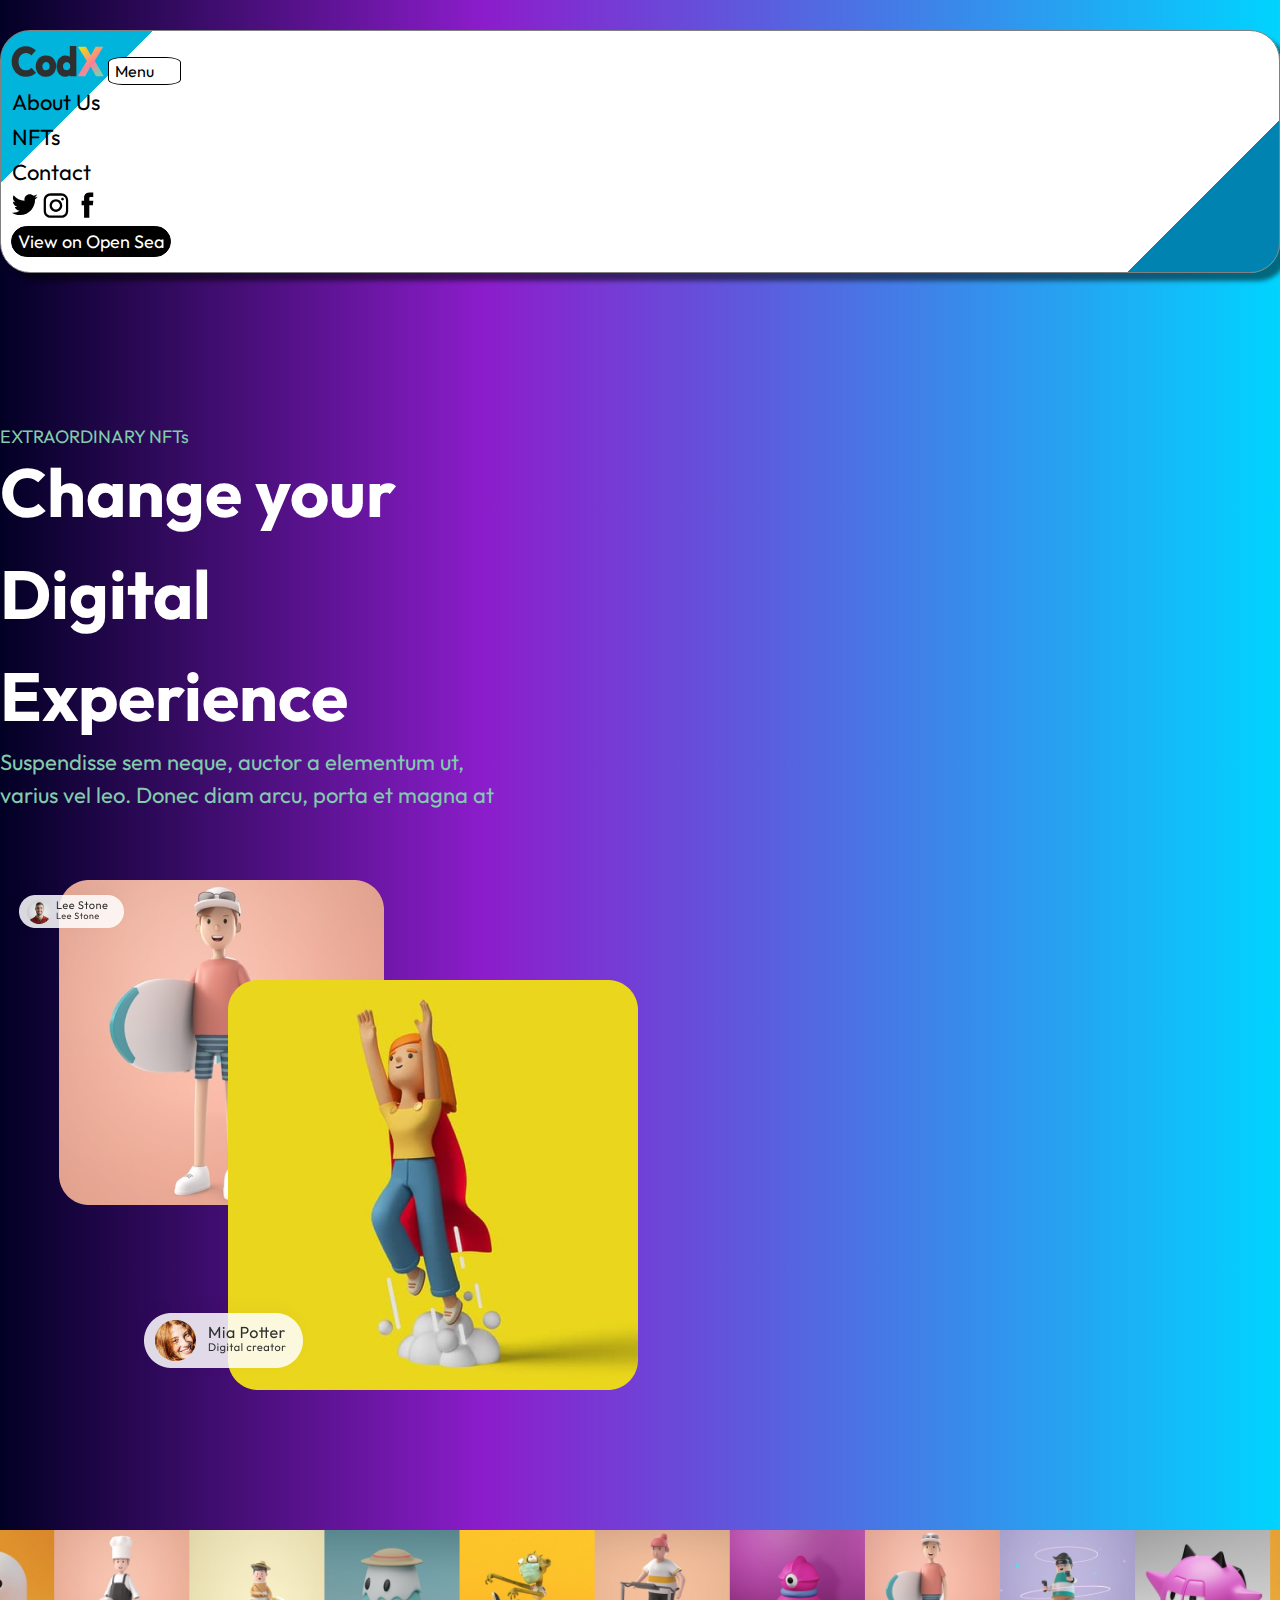
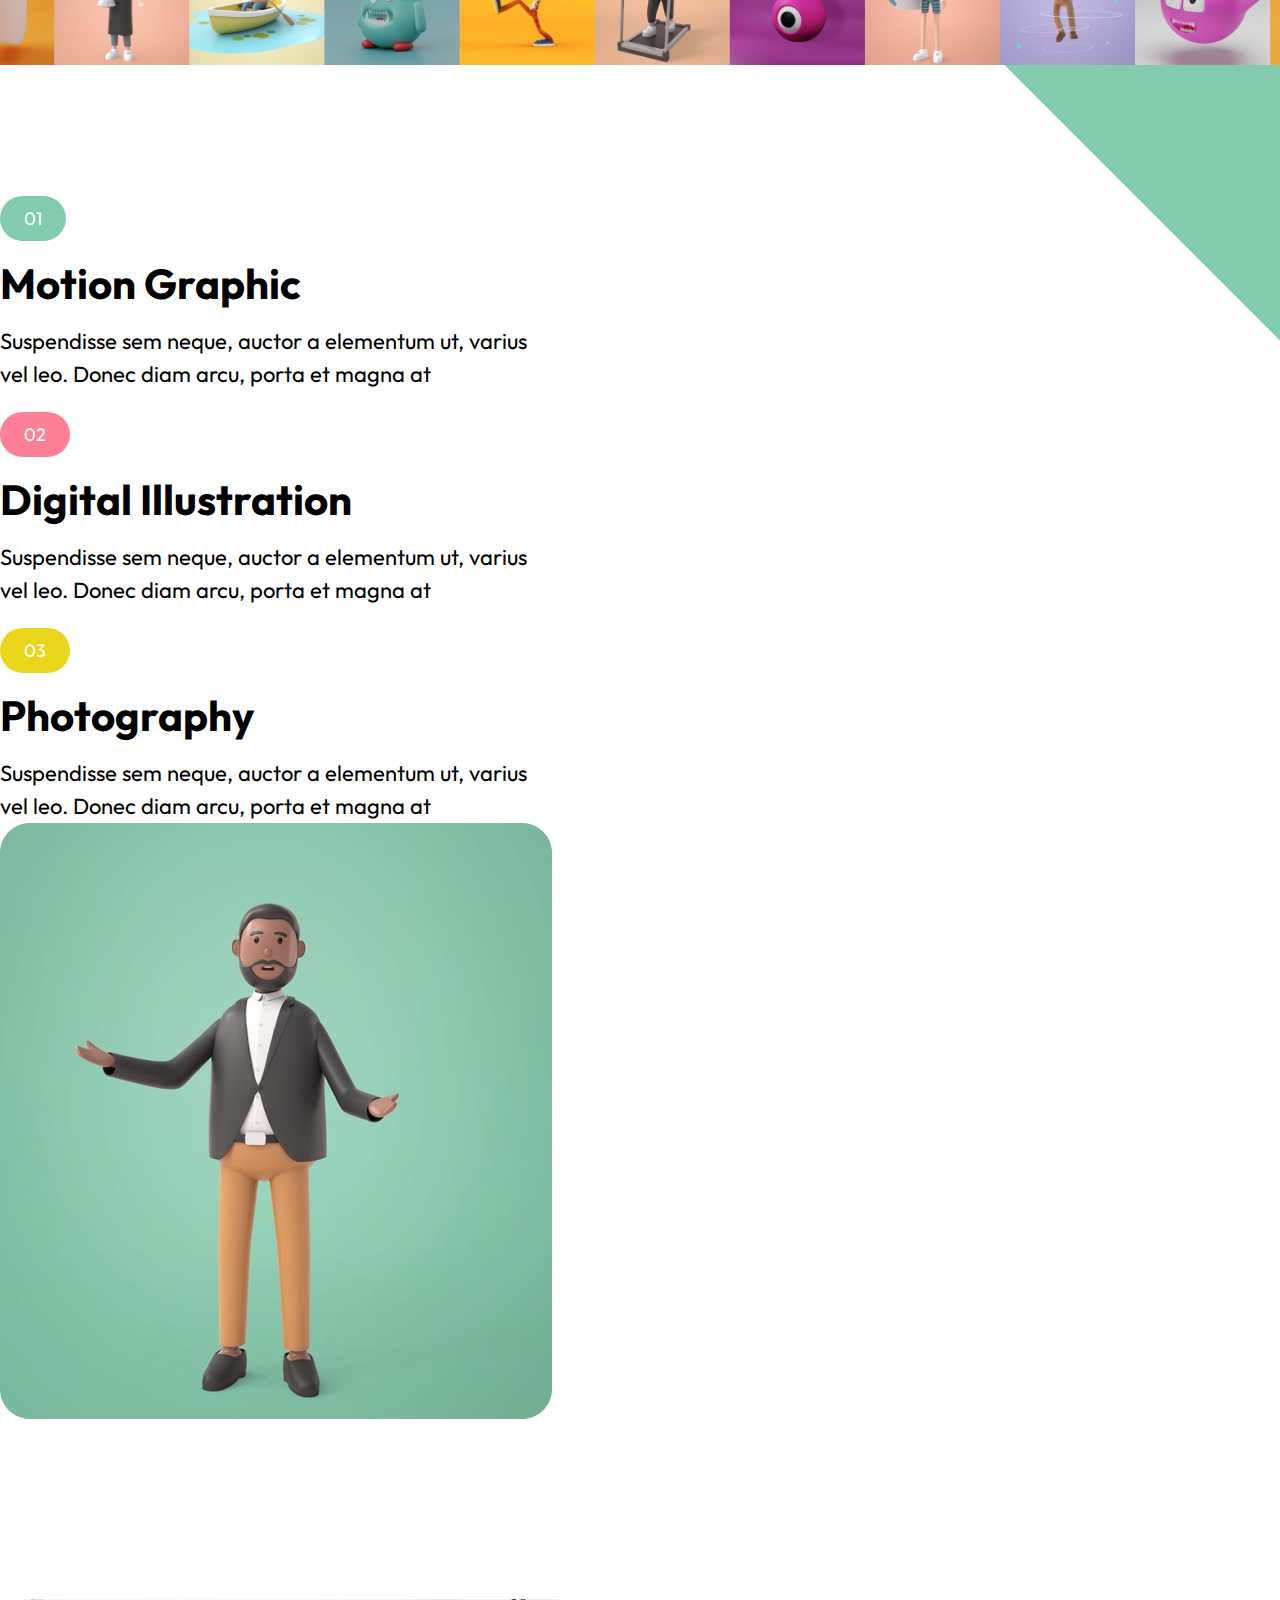
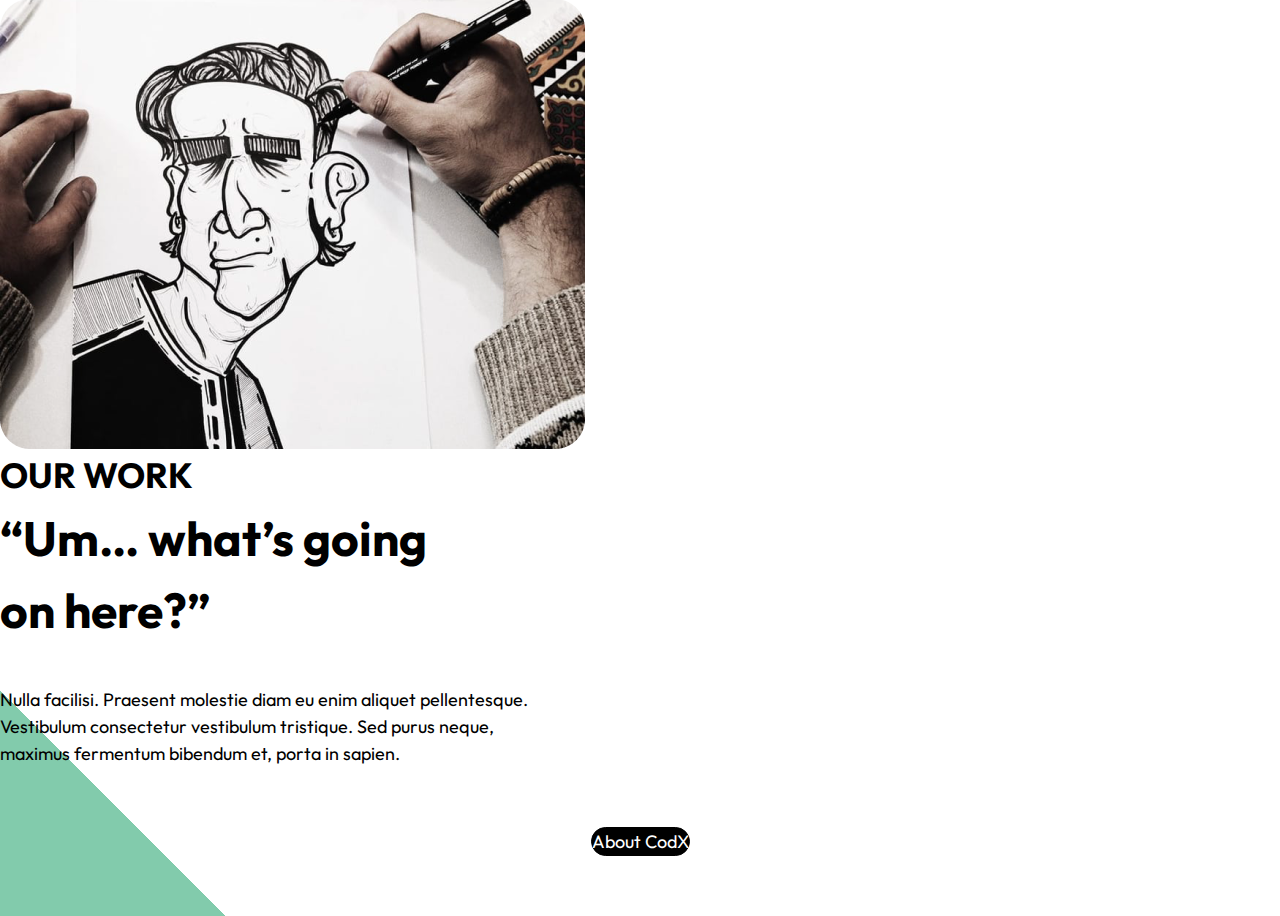
==== index.html @ 6be8135a "Build section .advantages (Desktop/Adaptive)" ====
<!DOCTYPE html>
<html lang="en">
<head>
    <meta name="viewport" content="width=device-width, initial-scale=1">
    <meta charset="UTF-8">
    <title>Title</title>
    <link rel="stylesheet" href="css/stylesheet.css" type="text/css">
    <link href="https://cdn.jsdelivr.net/npm/bootstrap@5.0.2/dist/css/bootstrap.min.css" rel="stylesheet" integrity="sha384-EVSTQN3/azprG1Anm3QDgpJLIm9Nao0Yz1ztcQTwFspd3yD65VohhpuuCOmLASjC" crossorigin="anonymous">
</head>
<body>

    <header class="header">

        <div class="container">

            <div class="row">

                <nav class="navbar navbar-expand-lg">
                    <div class="container-fluid">

                        <a class="navbar-brand" href="#">
                            <svg xmlns="http://www.w3.org/2000/svg" width="94" height="31" viewBox="0 0 94 31" fill="none">
                            <path d="M14.8152 30.8377C12.9177 30.8377 11.0202 30.5131 9.19566 29.7016C7.51709 28.9712 5.98448 27.8351 4.67081 26.4555C3.43013 25.0759 2.40839 23.3717 1.67858 21.5864C0.948765 19.6387 0.583859 17.6099 0.65684 15.5812C0.65684 13.5524 1.02175 11.4424 1.67858 9.57592C2.40839 7.70942 3.35715 6.08639 4.67081 4.70681C7.37112 1.86649 11.0202 0.324607 14.7422 0.324607C16.6398 0.324607 18.6103 0.649215 20.4348 1.46073C22.0404 2.1911 23.573 3.16492 24.8137 4.5445L20.3618 9.49476C19.705 8.68325 18.9022 8.11518 18.0264 7.70942C17.0047 7.22251 15.9099 6.97906 14.7422 7.06021C13.7205 7.06021 12.6988 7.22251 11.823 7.62827C10.9472 8.03403 10.2174 8.60209 9.56056 9.41361C8.90373 10.2251 8.39286 11.1178 8.02796 12.0916C7.66305 13.2277 7.51709 14.445 7.51709 15.6623C7.51709 16.8796 7.66305 18.0969 8.02796 19.233C8.39286 20.2068 8.90373 21.1806 9.56056 21.9921C10.2174 22.7225 11.0202 23.3717 11.823 23.7775C12.7717 24.1832 13.7935 24.3455 14.7422 24.3455C15.837 24.3455 17.0047 24.1832 18.0264 23.6963C18.9022 23.2906 19.778 22.6414 20.4348 21.8298L24.9596 26.7801C23.646 28.0785 22.1863 29.1335 20.5807 29.8639C18.6832 30.5131 16.7857 30.8377 14.8152 30.8377ZM34.9581 30.8377C33.1335 30.8377 31.309 30.4319 29.7034 29.4581C28.2438 28.5654 26.9301 27.267 26.0544 25.644C25.1786 23.9398 24.6677 22.0733 24.7407 20.1257C24.7407 18.2592 25.1786 16.3115 26.0544 14.6885C26.9301 13.0654 28.1708 11.767 29.7034 10.8743C31.309 9.90052 33.1335 9.41361 34.9581 9.41361C36.7826 9.41361 38.6071 9.90052 40.2127 10.8743C41.7453 11.767 42.986 13.0654 43.8618 14.6885C44.7376 16.3115 45.2484 18.178 45.1755 20.0445C45.1755 21.9921 44.7376 23.8586 43.8618 25.5628C42.986 27.1859 41.7453 28.4843 40.2127 29.377C38.5342 30.3508 36.7826 30.8377 34.9581 30.8377ZM34.9581 24.3455C35.6149 24.3455 36.2717 24.1832 36.8556 23.8586C37.3665 23.534 37.8773 22.966 38.1693 22.3979C38.4612 21.7487 38.6071 20.9372 38.6071 20.2068C38.6071 19.4764 38.4612 18.6649 38.0963 18.0157C37.8043 17.3665 37.3665 16.8796 36.8556 16.555C36.2717 16.2304 35.6149 15.9869 34.9581 16.0681C34.3012 16.0681 33.6444 16.2304 33.0606 16.6361C32.5497 16.9607 32.1118 17.5288 31.8199 18.178C31.528 18.8272 31.382 19.5576 31.382 20.3691C31.382 21.0995 31.528 21.8298 31.8199 22.5602C32.1118 23.2094 32.5497 23.6963 33.0606 24.0209C33.5714 24.1832 34.2283 24.3455 34.9581 24.3455ZM54.5171 30.7565C51.2329 30.8377 48.1677 28.8901 46.6351 25.644C45.8323 23.9398 45.4674 22.0733 45.5404 20.2068C45.5404 18.3403 45.9053 16.3927 46.6351 14.6885C47.3649 13.1466 48.4596 11.8482 49.7733 10.9555C51.2329 9.98168 52.8385 9.57592 54.5171 9.57592C55.6118 9.57592 56.7065 9.81937 57.7283 10.3063C58.677 10.712 59.5528 11.3613 60.2096 12.2539C60.8665 13.0654 61.3043 14.0393 61.3773 15.0942V24.9948C61.2314 26.0497 60.7935 27.1047 60.2096 27.9162C59.4798 28.8089 58.604 29.5393 57.6553 30.1073C56.6335 30.5131 55.5388 30.7565 54.5171 30.7565ZM55.6118 24.3455C56.2686 24.3455 56.9255 24.1832 57.5093 23.8586C58.0202 23.534 58.4581 22.966 58.75 22.3979C59.1149 21.7487 59.2609 20.9372 59.2609 20.2068C59.2609 19.4764 59.1149 18.7461 58.823 18.0969C58.531 17.5288 58.0932 16.9607 57.5823 16.6361C56.9984 16.2304 56.3416 16.0681 55.6848 16.0681C55.0279 16.0681 54.3711 16.2304 53.7873 16.6361C53.2764 17.0419 52.8385 17.5288 52.4736 18.0969C52.1817 18.7461 52.0357 19.4764 52.0357 20.2068C52.0357 20.9372 52.1817 21.6675 52.4736 22.3979C52.7655 22.966 53.2034 23.534 53.7873 23.8586C54.2981 24.1021 54.955 24.3455 55.6118 24.3455ZM65.3913 30.3508H58.9689V24.9136L59.8447 19.8822L58.823 14.9319V0H65.3183L65.3913 30.3508Z" fill="#2F2F2F"/>
                            <path d="M84.9503 30.1885L77.7252 17.0419H77.0683L66.9969 0.649216H74.9519L82.0311 13.0654H82.6879L92.8323 30.1885H84.9503ZM66.559 30.1885L76.1925 14.445L81.4472 17.2042L74.1491 30.1885H66.559ZM82.8339 16.3927L77.5792 13.5524L84.6584 0.649216H92.3214L82.8339 16.3927Z" fill="url(#paint0_linear_1_453)"/>
                            <defs>
                                <linearGradient id="paint0_linear_1_453" x1="70.6398" y1="2.63565" x2="90.3658" y2="25.8089" gradientUnits="userSpaceOnUse">
                                    <stop stop-color="#EAD71B"/>
                                    <stop offset="0.57" stop-color="#FF7F96"/>
                                    <stop offset="1" stop-color="#82CBAC"/>
                                </linearGradient>
                            </defs>
                        </svg>
                        </a>

                        <button class="navbar-toggler" type="button" data-bs-toggle="collapse" data-bs-target="#navbarSupportedContent" aria-controls="navbarSupportedContent" aria-expanded="false" aria-label="Toggle navigation">
                            <span class="navbar-toggler-icon">Menu</span>
                        </button>
                        <div class="collapse navbar-collapse" id="navbarSupportedContent">
                            <ul class="navbar-nav me-auto mb-2 mb-lg-0 d-flex">
                                <li class="nav-item">
                                    <a class="nav-link active" aria-current="page" href="#">About Us</a>
                                </li>
                                <li class="nav-item">
                                    <a class="nav-link" href="#">NFTs</a>
                                </li>

                                <li class="nav-item">
                                    <a class="nav-link" href="#">Contact</a>
                                </li>
                            </ul>

                            <nav class="header__networks nav">
                                <a class="nav-link" aria-current="page" href="#"><svg xmlns="http://www.w3.org/2000/svg" width="28" height="28" viewBox="0 0 17 14" fill="none">
                                    <path d="M16.171 1.93696C15.5958 2.19245 14.9773 2.36485 14.3279 2.4422C14.9906 2.04532 15.4992 1.41651 15.7389 0.666802C15.1188 1.03469 14.4324 1.3018 13.7012 1.44582C13.116 0.822154 12.2819 0.432392 11.3591 0.432392C9.5869 0.432392 8.15012 1.8692 8.15012 3.64136C8.15012 3.89282 8.17847 4.13761 8.2332 4.37247C5.56624 4.23883 3.20157 2.9614 1.6189 1.0198C1.34277 1.49357 1.18449 2.04472 1.18449 2.63304C1.18449 3.74629 1.75098 4.72841 2.612 5.30404C2.08613 5.28715 1.59112 5.14297 1.15859 4.9025C1.1583 4.91583 1.1583 4.92933 1.1583 4.94314C1.1583 6.49762 2.26444 7.79457 3.73255 8.08959C3.46325 8.16277 3.17972 8.20214 2.88702 8.20214C2.68004 8.20214 2.47913 8.18214 2.28317 8.14449C2.6917 9.41928 3.87673 10.3471 5.28068 10.373C4.18245 11.2338 2.79895 11.7467 1.29533 11.7467C1.03644 11.7467 0.78111 11.7314 0.529968 11.7019C1.95033 12.6126 3.63689 13.1437 5.44902 13.1437C11.3516 13.1437 14.579 8.25393 14.579 4.01341C14.579 3.8745 14.5762 3.73575 14.57 3.59824C15.1968 3.14587 15.7411 2.58066 16.171 1.93696Z" fill="black"/>
                                </svg></a>
                                <a class="nav-link" href="#"><svg xmlns="http://www.w3.org/2000/svg" width="28" height="28" viewBox="0 0 18 18" fill="none">
                                    <path d="M8.95241 5.30159C6.73019 5.30159 4.88892 7.11111 4.88892 9.36508C4.88892 11.6191 6.69844 13.4286 8.95241 13.4286C11.2064 13.4286 13.0159 11.5873 13.0159 9.36508C13.0159 7.14286 11.1746 5.30159 8.95241 5.30159ZM8.95241 11.9683C7.52384 11.9683 6.34923 10.7937 6.34923 9.36508C6.34923 7.93651 7.52384 6.76191 8.95241 6.76191C10.381 6.76191 11.5556 7.93651 11.5556 9.36508C11.5556 10.7937 10.381 11.9683 8.95241 11.9683Z" fill="black"/>
                                    <path d="M13.1745 6.12699C13.683 6.12699 14.0952 5.7148 14.0952 5.20635C14.0952 4.6979 13.683 4.28572 13.1745 4.28572C12.6661 4.28572 12.2539 4.6979 12.2539 5.20635C12.2539 5.7148 12.6661 6.12699 13.1745 6.12699Z" fill="black"/>
                                    <path d="M15.5555 2.8254C14.7301 1.96826 13.5555 1.52381 12.2222 1.52381H5.68252C2.92062 1.52381 1.07935 3.36508 1.07935 6.12699V12.6349C1.07935 14 1.52379 15.1746 2.41268 16.0317C3.26982 16.8571 4.41268 17.2698 5.71427 17.2698H12.1905C13.5555 17.2698 14.6984 16.8254 15.5238 16.0317C16.3809 15.2064 16.8254 14.0317 16.8254 12.6667V6.12699C16.8254 4.79365 16.3809 3.6508 15.5555 2.8254ZM15.3651 12.6667C15.3651 13.6508 15.0793 14.4444 14.5079 14.9841C13.9365 15.5238 13.1428 15.8095 12.1905 15.8095H5.71427C4.76189 15.8095 3.96823 15.5238 3.39681 14.9841C2.82538 14.4127 2.53966 13.6191 2.53966 12.6349V6.12699C2.53966 5.1746 2.82538 4.38095 3.39681 3.80953C3.93649 3.26984 4.76189 2.98413 5.71427 2.98413H12.2539C13.2063 2.98413 14 3.26984 14.5714 3.84127C15.1111 4.4127 15.4285 5.20635 15.4285 6.12699V12.6667H15.3651Z" fill="black"/>
                                </svg></a>
                                <a class="nav-link" href="#"><svg xmlns="http://www.w3.org/2000/svg" width="28" height="28" viewBox="0 0 8 17" fill="none">
                                    <path d="M7.83646 5.90212H5.40917V4.31018C5.40917 3.71233 5.80541 3.57295 6.08449 3.57295C6.36294 3.57295 7.7974 3.57295 7.7974 3.57295V0.944686L5.43838 0.935478C2.81965 0.935478 2.2237 2.89572 2.2237 4.15016V5.90212H0.709229V8.61039H2.2237C2.2237 12.0861 2.2237 16.2739 2.2237 16.2739H5.40917C5.40917 16.2739 5.40917 12.0448 5.40917 8.61039H7.55864L7.83646 5.90212Z" fill="black"/>
                                </svg></a>
                            </nav>

                            <form class="header__control d-flex" role="search">
                                <button class="btn btn-outline-success" type="submit">View on Open Sea</button>
                            </form>
                        </div>
                    </div>
                </nav>

            </div>

        </div>

        <div class="header__banner">

            <div class="header__upper-part container">

                <div class="row">

                    <div class="header__wrapper-upper d-flex">

                        <div class="header__left-side">

                            <p class="header__subtitle">EXTRAORDINARY NFTs</p>

                            <h1 class="header__title">Change your Digital Experience</h1>

                            <p class="header__description">Suspendisse sem neque, auctor a
                                elementum ut, varius vel leo. Donec diam arcu, porta et magna at</p>

                        </div>

                        <div class="header__right-side">
                            <img src="assets/images/banner_picture_one.png" loading="lazy" alt="Banner Picture" title="Picture NFT" >
                        </div>

                    </div>

                </div>

            </div>

            <div class="header__down-part container-fluid">

                <div>

                    <img class="banner__collage-picture" src="assets/images/banner_picture_two.png" loading="lazy" alt="Picture NFT's" title="NFT">

                </div>

            </div>


        </div>

    </header>

    <main>

        <section class="work">

            <div class="container">

                <div class="work__wrapper d-flex justify-content-between">

                    <div class="work__left-side">


                        <div class="work__left-upper">

                            <span class="work__zero-one">01</span>

                            <h3 class="work__title">Motion Graphic</h3>

                            <p class="work__description">Suspendisse sem neque, auctor a elementum ut, varius vel leo. Donec diam arcu, porta et magna at</p>

                        </div>

                        <div class="work__left-mid">

                            <span class="work__zero-two">02</span>

                            <h3 class="work__title">Digital Illustration</h3>

                            <p class="work__description">Suspendisse sem neque, auctor a elementum ut, varius vel leo. Donec diam arcu, porta et magna at</p>

                        </div>

                        <div class="work__left-down">

                            <span class="work__zero-three">03</span>

                            <h3 class="work__title">Photography</h3>

                            <p class="work__description">Suspendisse sem neque, auctor a elementum ut, varius vel leo. Donec diam arcu, porta et magna at</p>

                        </div>


                    </div>

                    <div class="work__right-side">

                        <img src="assets/images/advantages_picture.png" loading="lazy" alt="Work Picture" title="Picture">

                    </div>

                </div>

            </div>

        </section>

        <section class="advantages">

            <div class="container">

                <div class="row">

                    <div class="advantages__wrapper d-flex">

                        <div class="advantages__left-side">

                            <img src="assets/images/work_picture.png" loading="lazy" alt="Advantages" title="Advantages">

                        </div>

                        <div class="advantages__right-side">

                            <h3 class="advantages__subtitle">OUR WORK</h3>

                            <h2 class="advantages__title">“Um… what’s going on here?”</h2>

                            <p class="advantages__description">Nulla facilisi. Praesent molestie diam eu enim aliquet pellentesque. Vestibulum consectetur vestibulum tristique. Sed purus neque, maximus fermentum bibendum et, porta in sapien.</p>

                            <div class="advantages__form-link">
                                <a class="&__link btn" href="#">About CodX</a>
                            </div>

                        </div>

                    </div>

                </div>

            </div>

        </section>

    </main>





    <script src="https://cdn.jsdelivr.net/npm/bootstrap@5.0.2/dist/js/bootstrap.bundle.min.js" integrity="sha384-MrcW6ZMFYlzcLA8Nl+NtUVF0sA7MsXsP1UyJoMp4YLEuNSfAP+JcXn/tWtIaxVXM" crossorigin="anonymous"></script>
</body>
</html>
---- css/stylesheet.css ----
html {
  height: 100%;
}

*,
*::before,
*::after {
  box-sizing: border-box;
}

ul[class],
ol[class] {
  padding: 0;
}

ul {
  padding: 0;
  margin: 0;
  list-style: none;
}

a {
  display: inline-block;
  color: #000;
  text-decoration: none !important;
}

body,
h1,
h2,
h3,
h4,
p,
ul[class],
ol[class],
li,
figure,
figcaption,
blockquote,
dl,
dd {
  margin: 0;
}

body {
  min-height: 100vh;
  line-height: 1.5;
  scroll-behavior: smooth;
  text-rendering: optimizespeed;
}

ul[class],
ol[class] {
  list-style: none;
}

a:not([class]) {
  text-decoration-skip-ink: auto;
}

img {
  display: block;
  max-width: 100%;
}

article > * + * {
  margin-top: 1em;
}

input,
button,
textarea,
select {
  font: inherit;
}

@media (prefers-reduced-motion: reduce) {
  * {
    animation-duration: 0.01ms !important;
    animation-iteration-count: 1 !important;
    scroll-behavior: auto !important;
    transition-duration: 0.01ms !important;
  }
}
body {
  font-family: "Outfit", sans-serif;
}

a {
  text-decoration: none;
  margin: 0;
  padding: 0;
}

.navbar-expand-lg {
  border-radius: 30px !important;
  background-color: #ffffff !important;
  box-shadow: 8px 8px 4px 0 rgba(0, 0, 0, 0.5);
  border: 1px solid grey;
  padding: 15px 10px !important;
}

.navbar-toggler {
  background-color: #ffffff;
  border-radius: 20% !important;
  border: 1px solid #000000 !important;
}

.navbar-toggler-icon {
  color: #000000 !important;
  margin: 6px 20px 0 0;
  font-family: "Outfit", sans-serif;
}

.nav-link {
  color: #000000 !important;
}

.btn {
  border-radius: 30px !important;
  border: 1px solid #000000 !important;
  color: #ffffff !important;
  background-color: #000000 !important;
  font-family: "Outfit", sans-serif;
  font-size: 18px !important;
}
.btn:hover {
  color: #000000 !important;
  background-color: transparent !important;
  transition: 0.4s !important;
  background-image: linear-gradient(135deg, #00b4db 13%, white 13%, white 87%, #0083b0 87%);
}

@font-face {
  font-family: "Outfit";
  src: local("Outfit Bold"), local("Outfit-Bold"), url("../fonts/Outfit-Bold.woff2") format("woff2"), url("../fonts/Outfit-Bold.woff") format("woff"), url("../fonts/Outfit-Bold.ttf") format("truetype");
  font-weight: bold;
  font-style: normal;
  font-display: swap;
}
@font-face {
  font-family: "Outfit";
  src: local("Outfit Regular"), local("Outfit-Regular"), url("../fonts/Outfit-Regular.woff2") format("woff2"), url("../fonts/Outfit-Regular.woff") format("woff"), url("../fonts/Outfit-Regular.ttf") format("truetype");
  font-weight: normal;
  font-style: normal;
  font-display: swap;
}
.advantages {
  background-image: linear-gradient(45deg, #82CBAC 10%, white 10%, white 90%, white 90%);
  padding: 60px 0;
}
.advantages__wrapper {
  gap: 100px;
}
.advantages__subtitle {
  font-size: 35px;
  font-family: "Outfit", sans-serif;
}
.advantages__title {
  font-family: "Outfit", sans-serif;
  font-size: 48px;
  max-width: 486px;
}
.advantages__description {
  max-width: 546px;
  font-size: 18px;
  font-family: "Outfit", sans-serif;
  margin-top: 40px;
}
.advantages__form-link {
  margin-top: 60px;
  text-align: center;
}
.advantages__form-link > a:hover {
  background-image: linear-gradient(135deg, #82CBAC 13%, white 13%, white 87%, #82CBAC 87%);
}

@media (max-width: 992px) {
  .advantages {
    background-image: linear-gradient(45deg, white 10%, white 10%, white 90%, #82CBAC 90%);
  }
  .advantages__wrapper {
    flex-direction: column;
    align-items: center;
  }
  .advantages__subtitle {
    text-align: center;
  }
  .advantages__title {
    text-align: center;
    max-width: 600px;
  }
  .advantages__description {
    text-align: center;
    max-width: 600px;
  }
  .advantages__form-link > a {
    width: 100% !important;
  }
}
@media (max-width: 770px) {
  .advantages {
    background-image: linear-gradient(45deg, #82CBAC 5%, white 5%, white 95%, white 95%);
  }
}
.banner {
  background: linear-gradient(90deg, rgb(2, 0, 36) 0%, rgb(140, 29, 204) 38%, rgb(0, 212, 255) 100%);
  padding: 60px 0 0;
}
.banner__wrapper-upper {
  justify-content: space-between;
}
.banner__subtitle {
  margin-top: 210px;
  color: #82CBAC;
  font-family: "Outfit", sans-serif;
  margin-bottom: -10px;
  font-size: 18px;
}
.banner__title {
  font-size: 68px;
  font-family: "Outfit", sans-serif;
  max-width: 550px;
  color: #ffffff;
}
.banner__description {
  font-family: "Outfit", sans-serif;
  font-size: 22px;
  max-width: 500px;
  color: #82CBAC;
}
.banner__right-side img {
  margin-top: 60px;
}
.banner__collage-picture {
  margin-top: 140px;
  width: 100vw;
}
.banner .container-fluid {
  padding: 0;
}

@media (max-width: 992px) {
  .banner__wrapper-upper {
    flex-direction: column;
    align-items: center;
  }
  .banner__subtitle {
    margin-top: 40px;
    text-align: center;
  }
  .banner__title {
    text-align: center;
  }
  .banner__description {
    text-align: center;
  }
  .banner__collage-picture {
    margin-top: 100px;
  }
}
@media (max-width: 992px) {
  .banner__title {
    font-size: 48px;
  }
}
@media (max-width: 576px) {
  .banner {
    padding: 20px 0 0;
  }
}
.header {
  padding: 30px 0 0 0;
  background: linear-gradient(90deg, rgb(2, 0, 36) 0%, rgb(140, 29, 204) 38%, rgb(0, 212, 255) 100%);
}
.header .navbar-nav {
  gap: 20px;
}
.header .navbar-expand-lg {
  background-color: transparent !important;
  background-image: linear-gradient(135deg, #00b4db 10%, white 10%, white 90%, #0083b0 90%);
}
.header .navbar-nav li a {
  font-family: "Outfit", sans-serif;
  font-size: 22px;
  border: 1px solid transparent;
  border-radius: 30px;
}
.header .navbar-nav li a:hover {
  transition: 0.4s;
  border: 1px solid #000000;
  border-radius: 30px;
  box-shadow: 8px 8px 4px 0 rgba(0, 0, 0, 0.5);
  background-image: linear-gradient(135deg, #00b4db 20%, white 20%, white 80%, #0083b0 80%);
}
.header__networks {
  margin-right: 20px;
}
.header__networks a {
  border-bottom: 1px solid transparent;
  border-top: 1px solid transparent;
}
.header__networks a:hover {
  border-bottom: 1px solid black;
  border-top: 1px solid black;
  transition: 0.4s;
}
.header__wrapper-upper {
  justify-content: space-between;
}
.header__subtitle {
  margin-top: 150px;
  color: #82CBAC;
  font-family: "Outfit", sans-serif;
  margin-bottom: -10px;
  font-size: 18px;
}
.header__title {
  font-size: 68px;
  font-family: "Outfit", sans-serif;
  max-width: 550px;
  color: #ffffff;
}
.header__description {
  font-family: "Outfit", sans-serif;
  font-size: 22px;
  max-width: 500px;
  color: #82CBAC;
}
.header__right-side img {
  margin-top: 60px;
}
.header__collage-picture {
  margin-top: 100px;
  width: 100vw;
}
.header .container-fluid {
  padding: 0;
}

@media (max-width: 992px) {
  .header .navbar-expand-lg {
    background-color: transparent !important;
    background-image: linear-gradient(135deg, #00b4db 10%, white 10%, white 90%, #0083b0 90%);
  }
  .header__control {
    margin-top: 50px;
  }
  .header .nav-item {
    text-align: center;
  }
  .header .navbar-nav {
    margin-top: 20px !important;
  }
  .header__wrapper-upper {
    flex-direction: column;
    align-items: center;
  }
  .header__subtitle {
    margin-top: 40px;
    text-align: center;
  }
  .header__title {
    text-align: center;
    font-size: 48px;
  }
  .header__description {
    text-align: center;
  }
  .header__collage-picture {
    margin-top: 100px;
  }
}
@media (max-width: 576px) {
  .header .row {
    padding-left: 15px;
    padding-right: 15px;
  }
}
.work {
  background-image: linear-gradient(45deg, white 10%, white 10%, white 90%, #82CBAC 90%);
  padding: 120px 0;
}
.work__zero-three, .work__zero-two, .work__zero-one {
  border-radius: 30px;
  padding: 12px 24px;
  color: #ffffff;
  font-size: 18px;
  font-family: "Outfit", sans-serif;
}
.work__zero-one {
  margin-top: 20px !important;
  background-color: #82CBAC;
}
.work__zero-two {
  background-color: #FF7F96;
}
.work__zero-three {
  background-color: #EAD71B;
}
.work__title {
  margin-top: 20px;
  font-size: 42px;
  font-weight: 700;
  font-family: "Outfit", sans-serif;
}
.work__description {
  font-size: 22px;
  max-width: 530px;
  margin-top: 10px;
  font-family: "Outfit", sans-serif;
}
.work__left-upper {
  margin-top: 20px;
}
.work__left-down, .work__left-mid {
  margin-top: 30px;
}
.work__wrapper {
  gap: 100px;
}

@media (max-width: 992px) {
  .work {
    padding: 50px 0;
  }
  .work__zero-three, .work__zero-two, .work__zero-one {
    border-radius: 30px;
    padding: 12px 24px;
    color: #ffffff;
    font-size: 18px;
  }
  .work__wrapper {
    flex-direction: column;
    align-items: center;
    text-align: center;
  }
  .work__right-side {
    margin-top: 20px;
  }
}
@media (max-width: 770px) {
  .work {
    background-image: linear-gradient(45deg, white 5%, white 5%, white 95%, #82CBAC 95%);
  }
}

/*# sourceMappingURL=stylesheet.css.map */
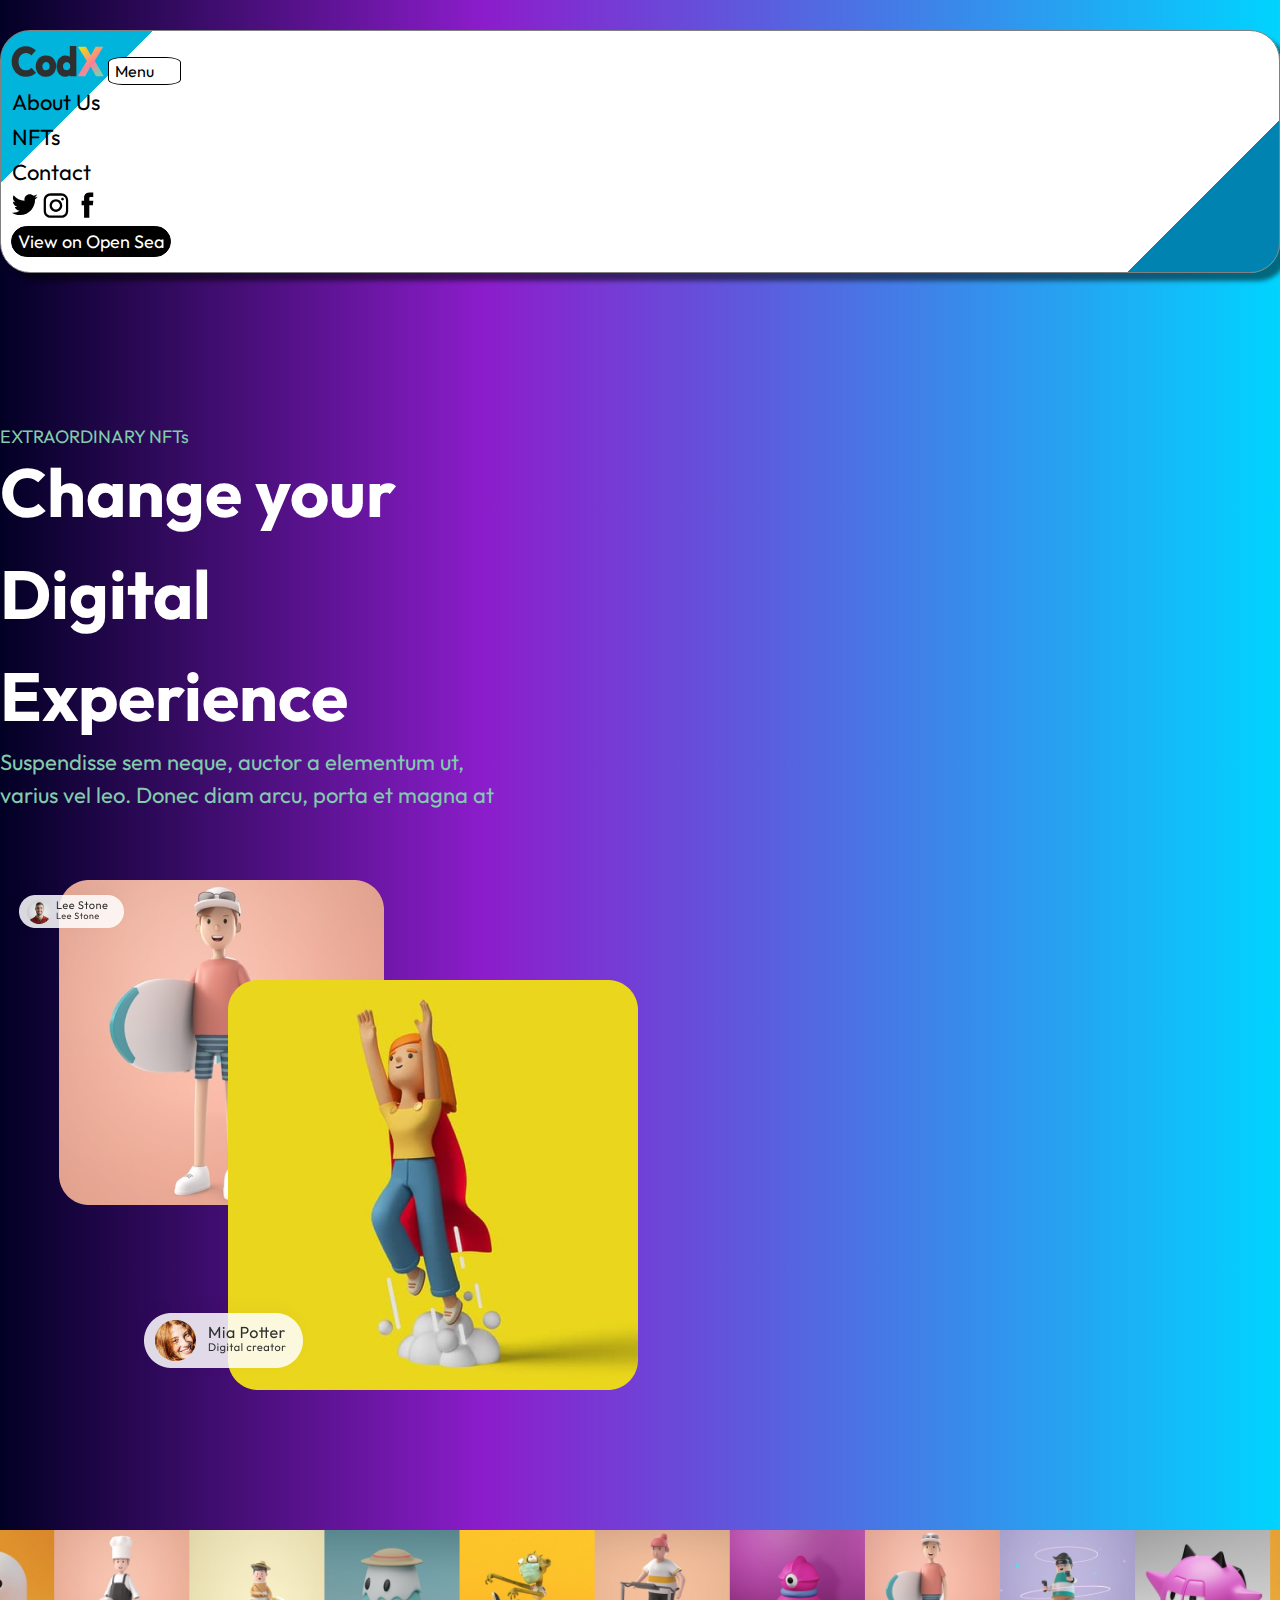
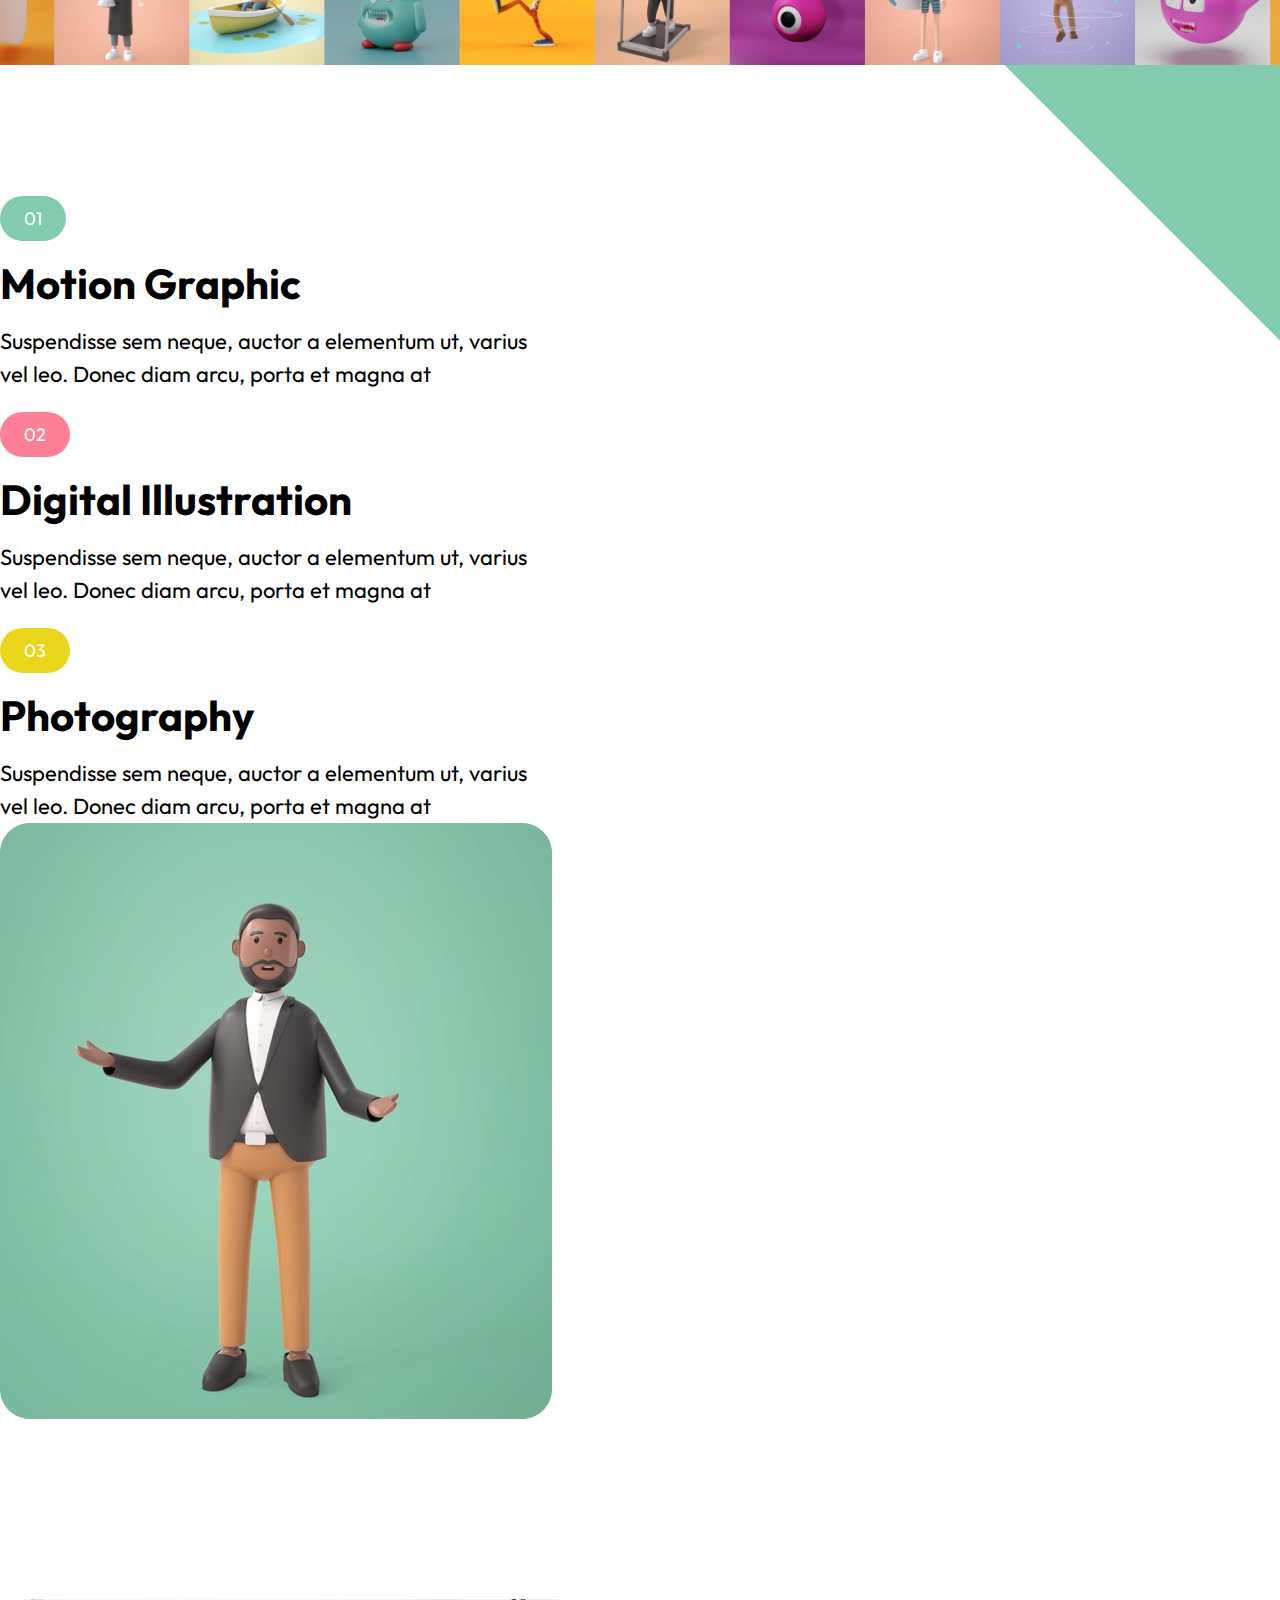
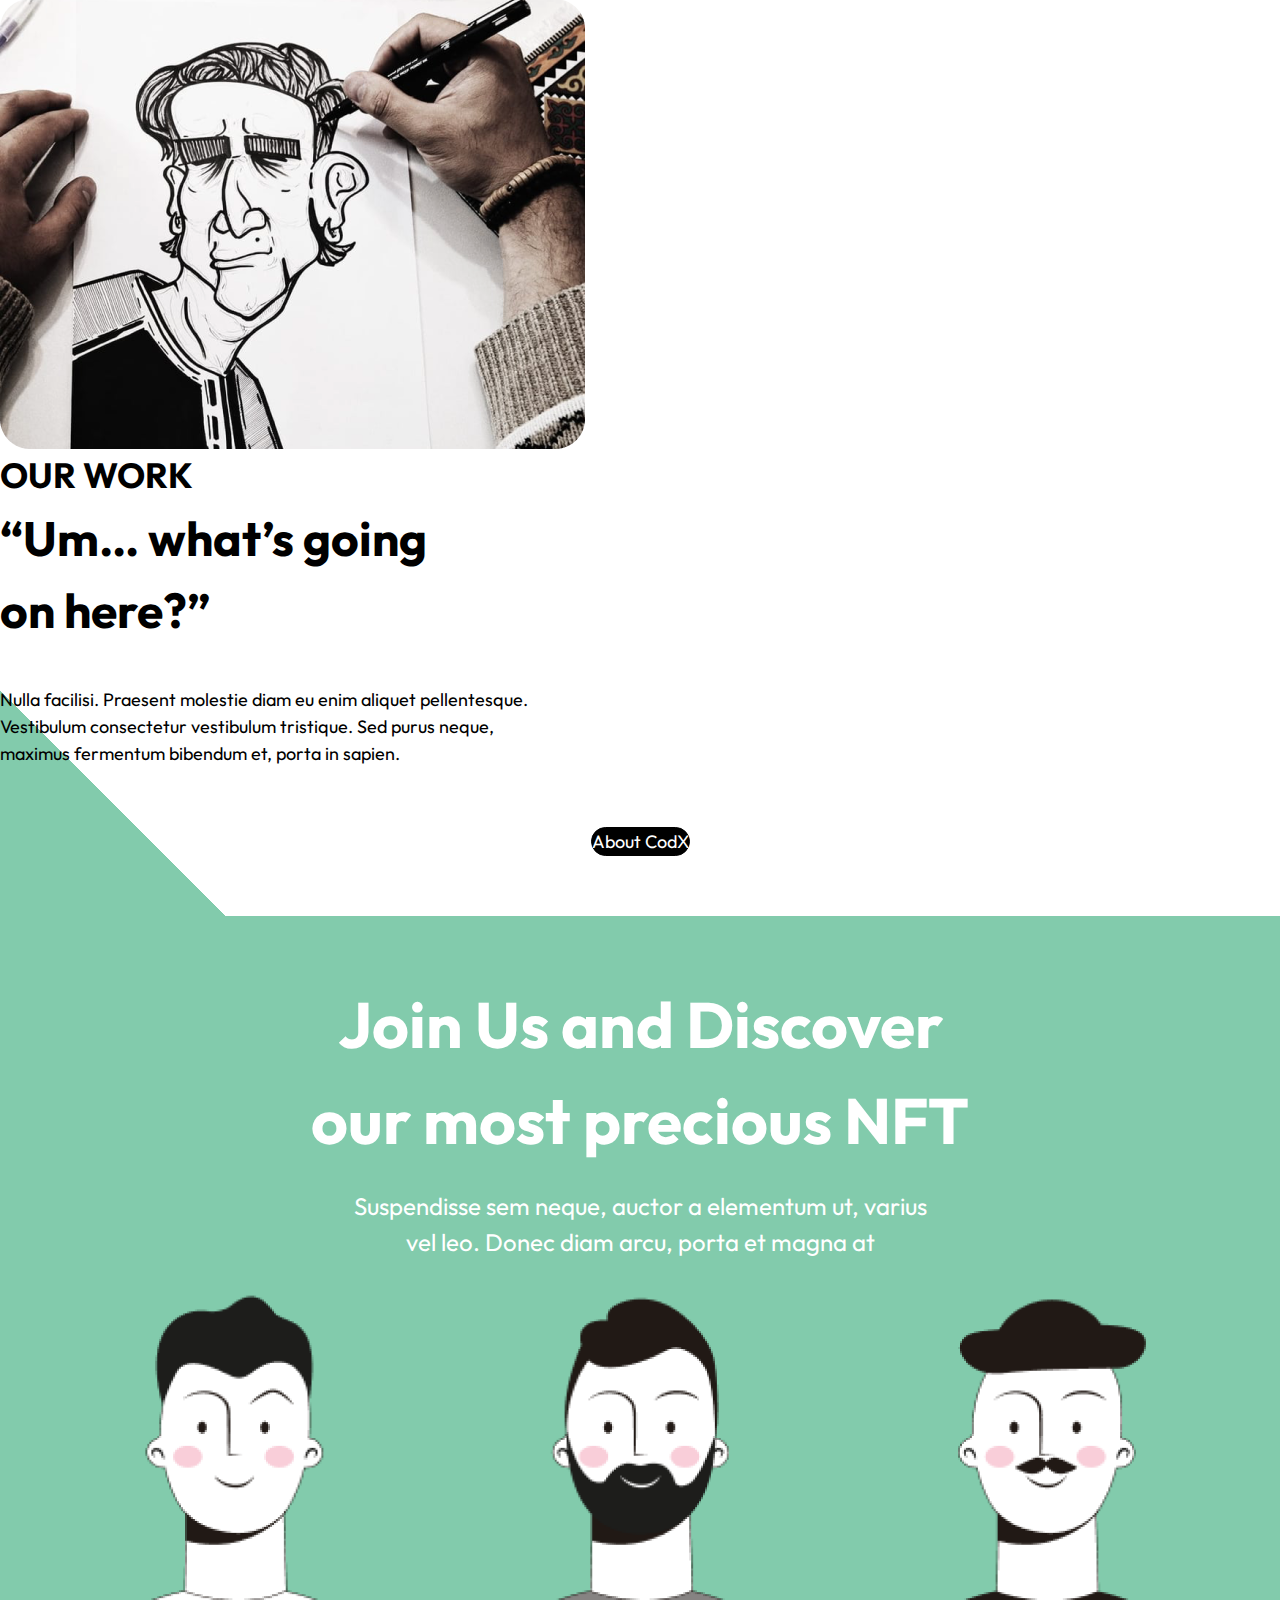
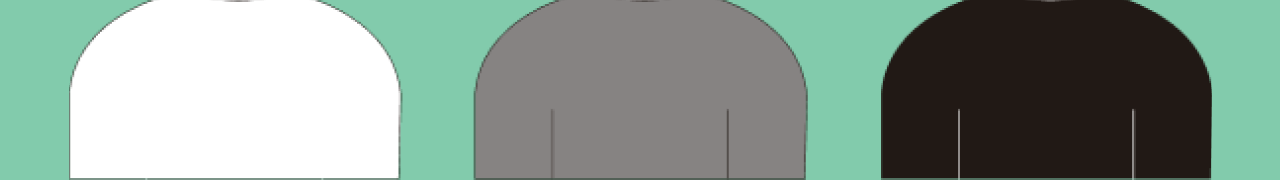
==== commit 4030b139: "Build section .discover (Desktop/Adaptive)" ====
--- a/index.html
+++ b/index.html
@@ -210,6 +210,31 @@
 
         </section>
 
+        <section class="discover">
+
+            <div class="container">
+
+                <div class="row">
+
+                    <div class="discover__wrapper-left">
+
+                        <h2 class="discover__title">Join Us and Discover our most precious NFT</h2>
+
+                        <p class="discover__description">Suspendisse sem neque, auctor a elementum ut, varius vel leo. Donec diam arcu, porta et magna at</p>
+
+                    </div>
+
+                    <div class="discover__wrapper-right">
+                        <img src="assets/images/discover_picture.png" loading="lazy" alt="Discover" title="Discover">
+                    </div>
+
+
+                </div>
+
+            </div>
+
+        </section>
+
     </main>
 
 
--- a/css/stylesheet.css
+++ b/css/stylesheet.css
@@ -177,7 +177,7 @@
 
 @media (max-width: 992px) {
   .advantages {
-    background-image: linear-gradient(45deg, white 10%, white 10%, white 90%, #82CBAC 90%);
+    background-image: linear-gradient(45deg, #82CBAC 10%, white 10%, white 90%, white 90%);
   }
   .advantages__wrapper {
     flex-direction: column;
@@ -269,6 +269,31 @@
     padding: 20px 0 0;
   }
 }
+.discover {
+  padding: 60px 0 0;
+  background-color: #82CBAC;
+}
+.discover__title {
+  font-family: "Outfit", sans-serif;
+  font-size: 64px;
+  max-width: 680px;
+  margin: 0 auto;
+  color: #ffffff;
+}
+.discover__description {
+  margin: 20px auto 0;
+  max-width: 600px;
+  font-size: 24px;
+  font-family: "Outfit", sans-serif;
+  color: #ffffff;
+}
+.discover__wrapper-left {
+  text-align: center;
+}
+.discover__wrapper-right > img {
+  margin: 0 auto;
+}
+
 .header {
   padding: 30px 0 0 0;
   background: linear-gradient(90deg, rgb(2, 0, 36) 0%, rgb(140, 29, 204) 38%, rgb(0, 212, 255) 100%);
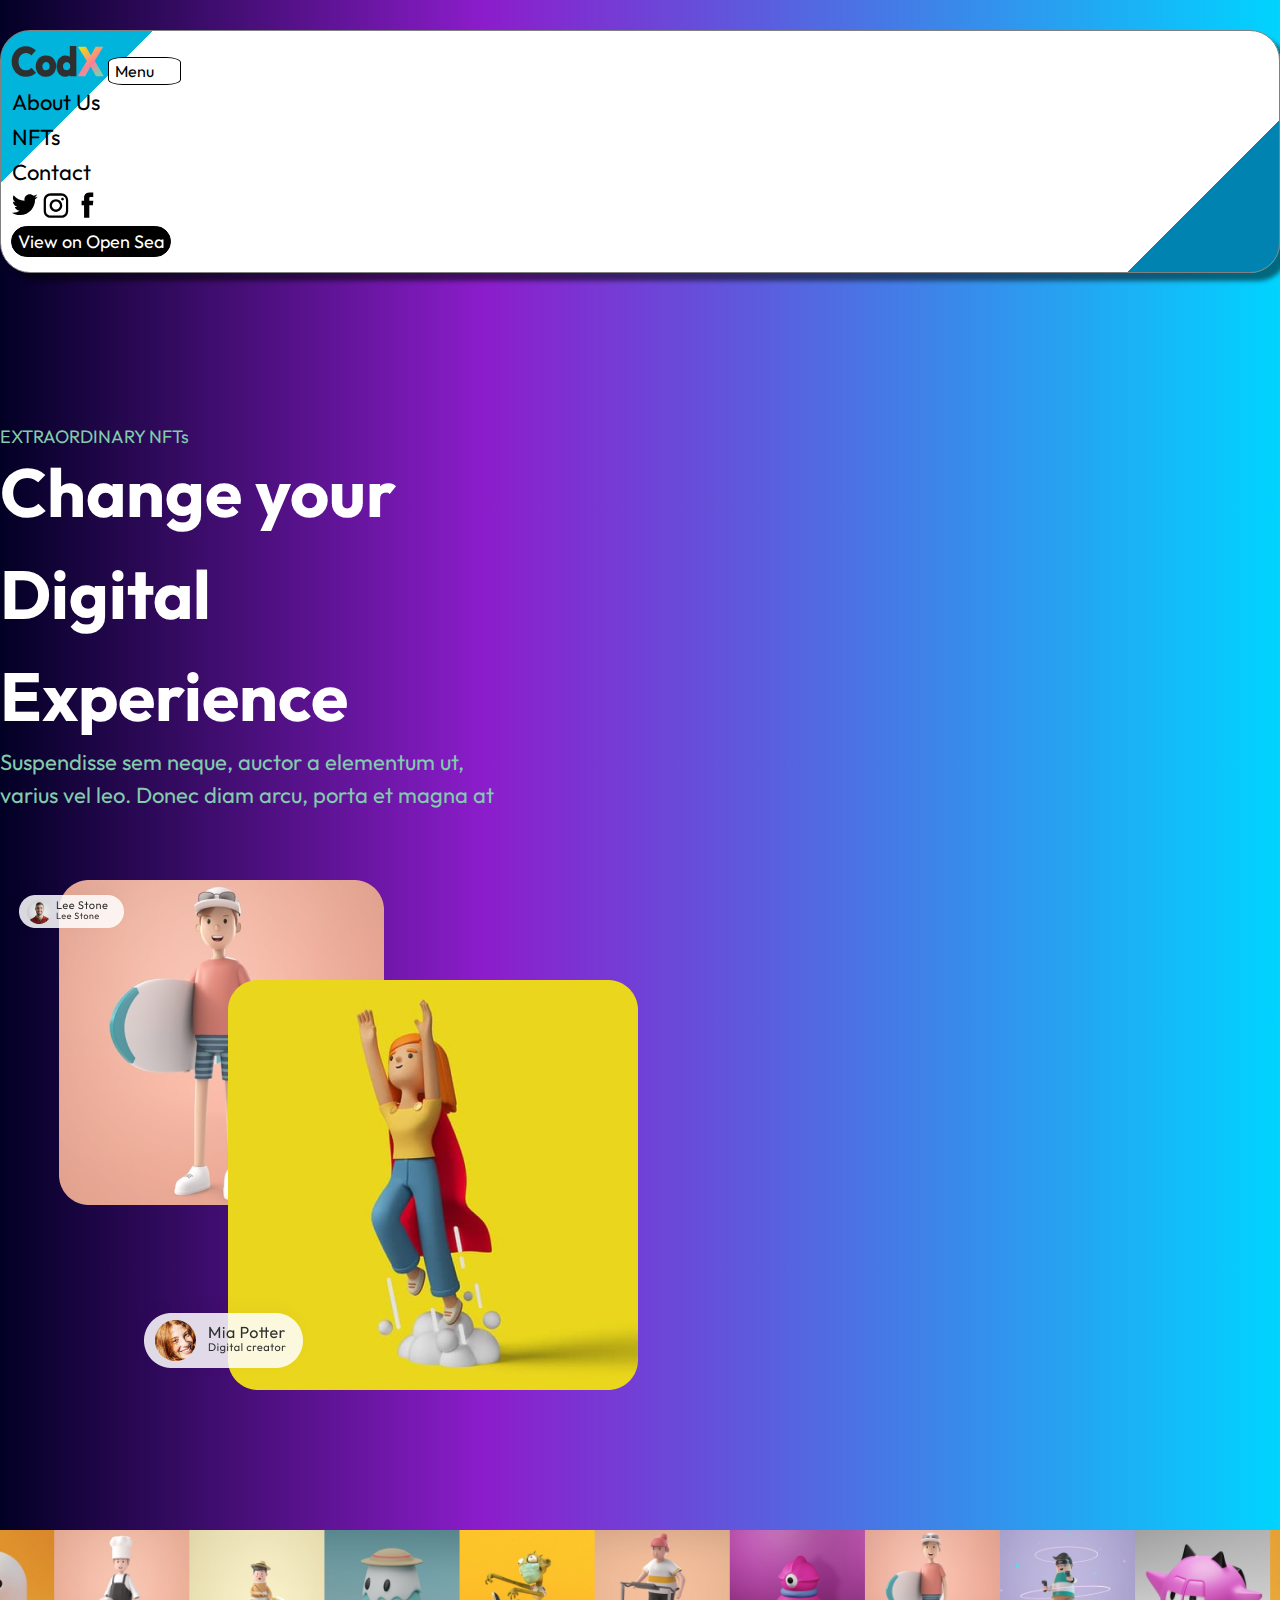
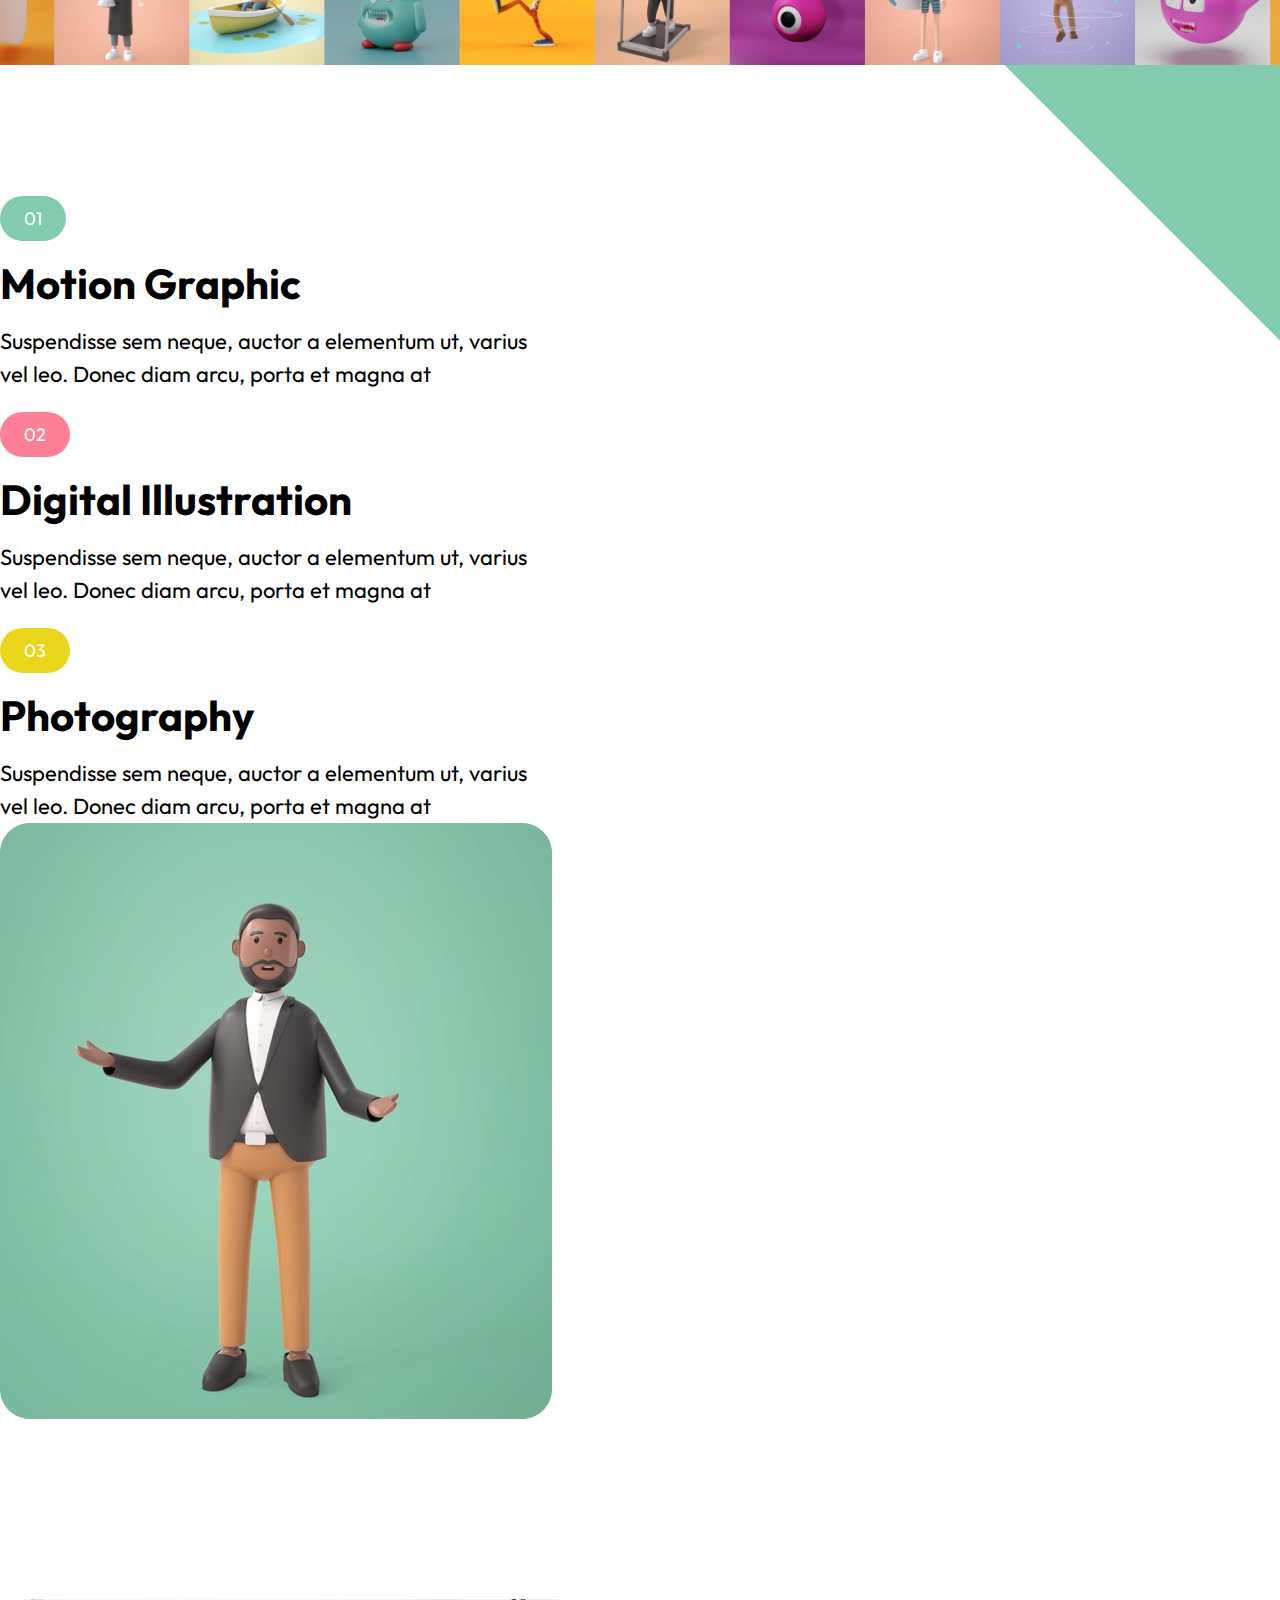
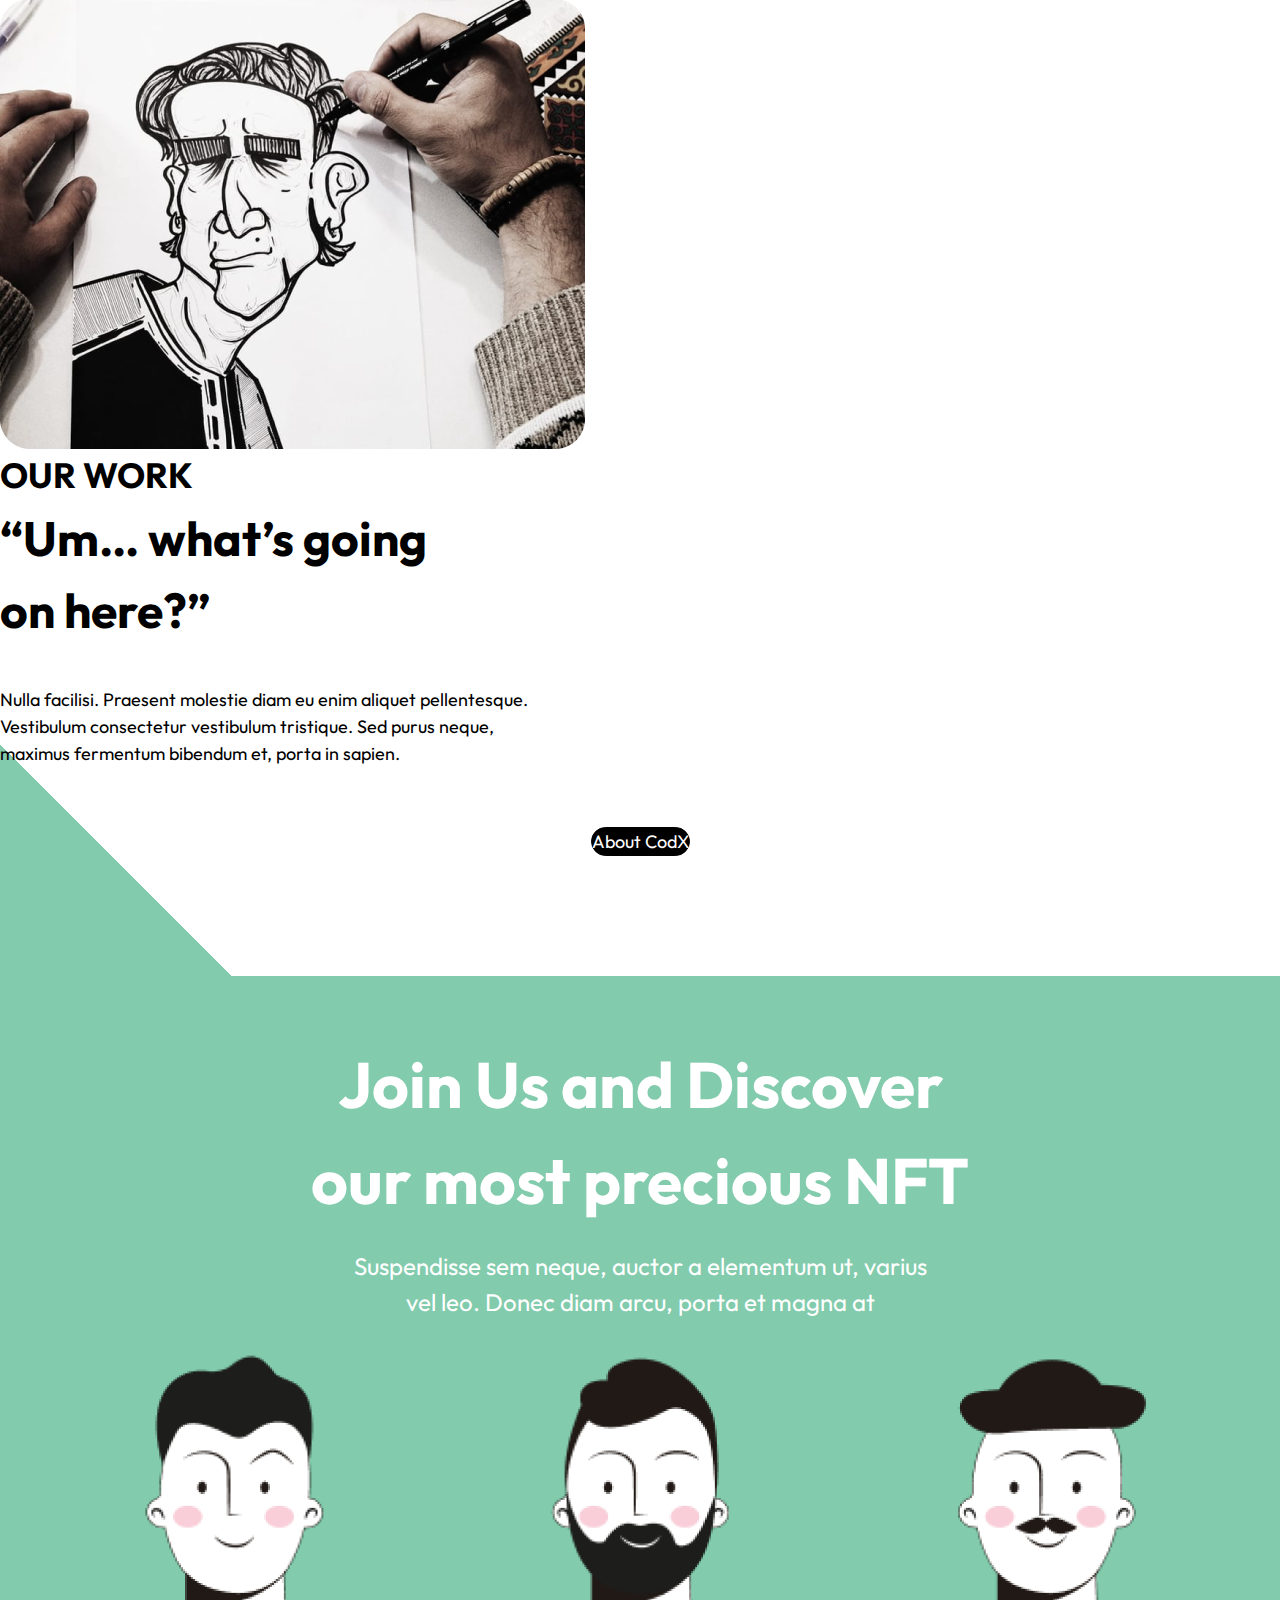
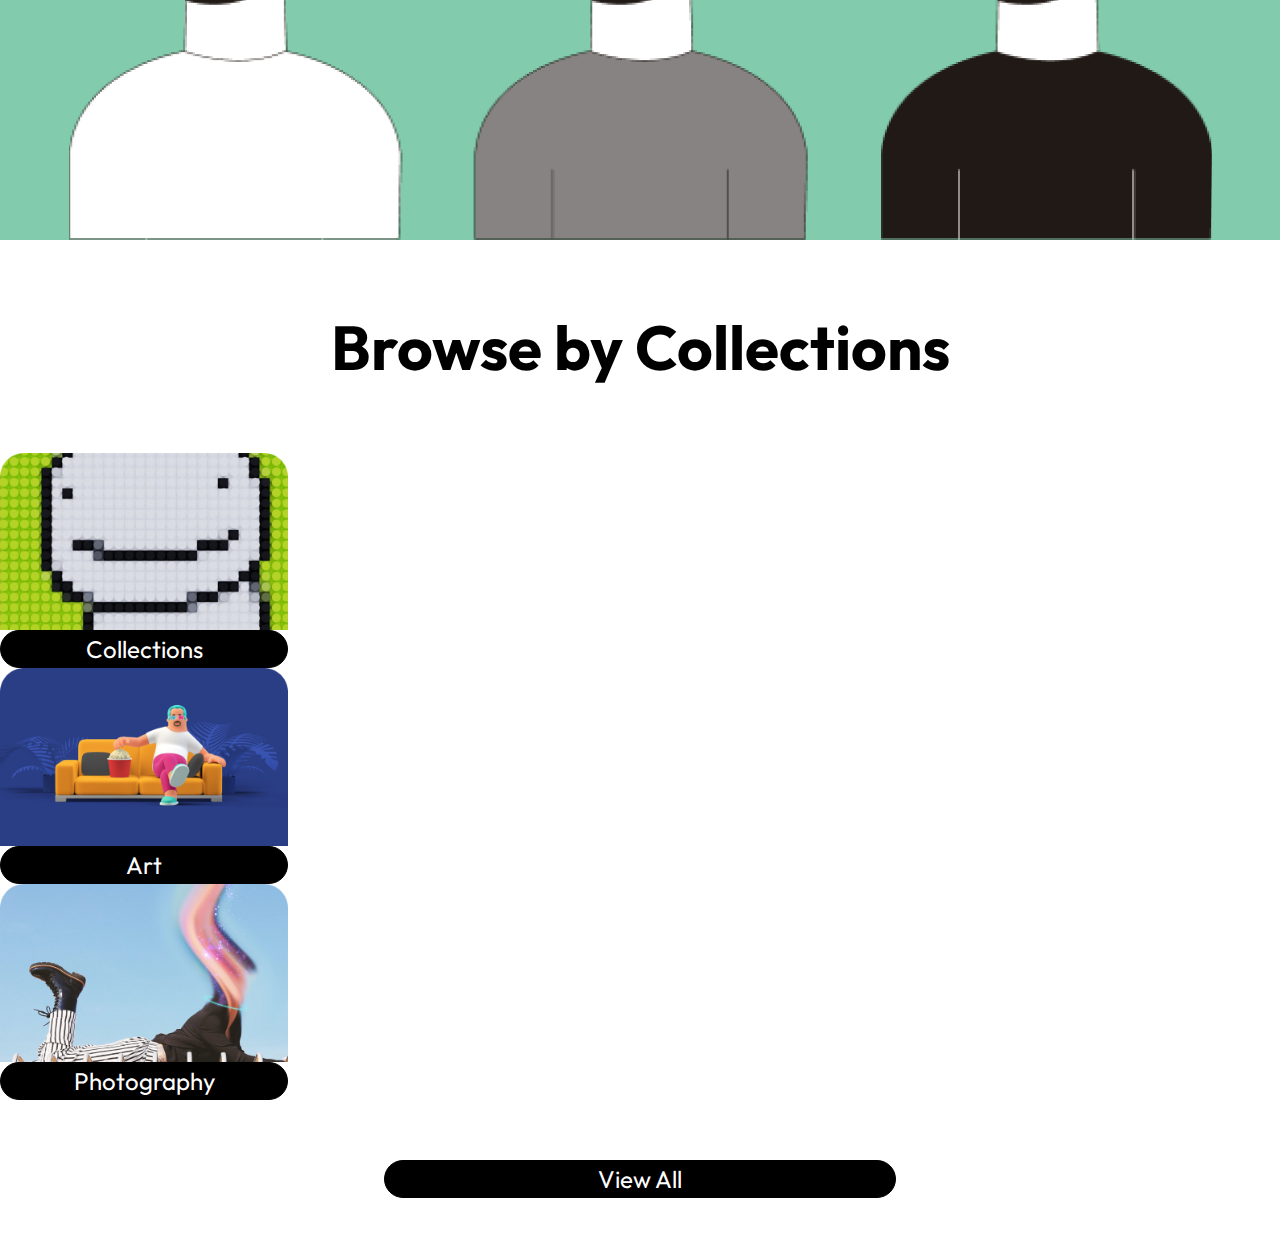
==== commit f46f73a4: "Build section .collections (Desktop/Adaptive)" ====
--- a/index.html
+++ b/index.html
@@ -235,6 +235,59 @@
 
         </section>
 
+        <section class="collections">
+
+            <div class="container">
+
+                <div class="row">
+                    <h2 class="collections__title">Browse by Collections</h2>
+                </div>
+
+                <div class="row">
+                    <div class="collections__wrapper-cards d-flex">
+
+                        <div class="collections__group-card">
+                            <div class="card" style="width: 18rem;">
+                                <img src="assets/images/collections_icon_one.png" loading="lazy" class="card-img-top" alt="Card">
+                                <div class="card-body">
+                                    <a href="#" class="btn">Collections</a>
+                                </div>
+                            </div>
+                        </div>
+
+                        <div class="collections__group-card">
+                            <div class="card" style="width: 18rem;">
+                                <img src="assets/images/collections_icon_two.png" loading="lazy" class="card-img-top" alt="Card">
+                                <div class="card-body">
+                                    <a href="#" class="btn">Art</a>
+                                </div>
+                            </div>
+                        </div>
+
+                        <div class="collections__group-card">
+                            <div class="card" style="width: 18rem;">
+                                <img src="assets/images/collections_icon_three.png" loading="lazy" class="card-img-top" alt="Card">
+                                <div class="card-body">
+                                    <a href="#" class="btn">Photography</a>
+                                </div>
+                            </div>
+                        </div>
+
+                    </div>
+                </div>
+
+                <div class="row">
+                    <div class="collections__link-view">
+
+                        <a class="btn" href="#">View All</a>
+
+                    </div>
+                </div>
+
+            </div>
+
+        </section>
+
     </main>
 
 
--- a/css/stylesheet.css
+++ b/css/stylesheet.css
@@ -147,7 +147,7 @@
 }
 .advantages {
   background-image: linear-gradient(45deg, #82CBAC 10%, white 10%, white 90%, white 90%);
-  padding: 60px 0;
+  padding: 60px 0 120px;
 }
 .advantages__wrapper {
   gap: 100px;
@@ -267,6 +267,47 @@
 @media (max-width: 576px) {
   .banner {
     padding: 20px 0 0;
+  }
+}
+.collections {
+  padding: 60px 0;
+}
+.collections__title {
+  text-align: center;
+  font-family: "Outfit", sans-serif;
+  font-size: 62px;
+}
+.collections__wrapper-cards {
+  margin-top: 60px !important;
+  justify-content: space-between;
+}
+.collections .card {
+  border: none !important;
+}
+.collections .card-body {
+  text-align: center;
+}
+.collections .card-body > a {
+  font-size: 24px !important;
+  width: 100%;
+}
+.collections .card-body > a:hover {
+  transition: 1s !important;
+}
+.collections__link-view {
+  text-align: center;
+  margin-top: 60px !important;
+}
+.collections__link-view > a {
+  width: 40%;
+  font-size: 24px !important;
+}
+
+@media (max-width: 992px) {
+  .collections__wrapper-cards {
+    flex-direction: column;
+    align-items: center;
+    gap: 30px;
   }
 }
 .discover {
@@ -362,6 +403,9 @@
 .header .container-fluid {
   padding: 0;
 }
+.header__upper-part {
+  margin-top: 60px;
+}
 
 @media (max-width: 992px) {
   .header .navbar-expand-lg {
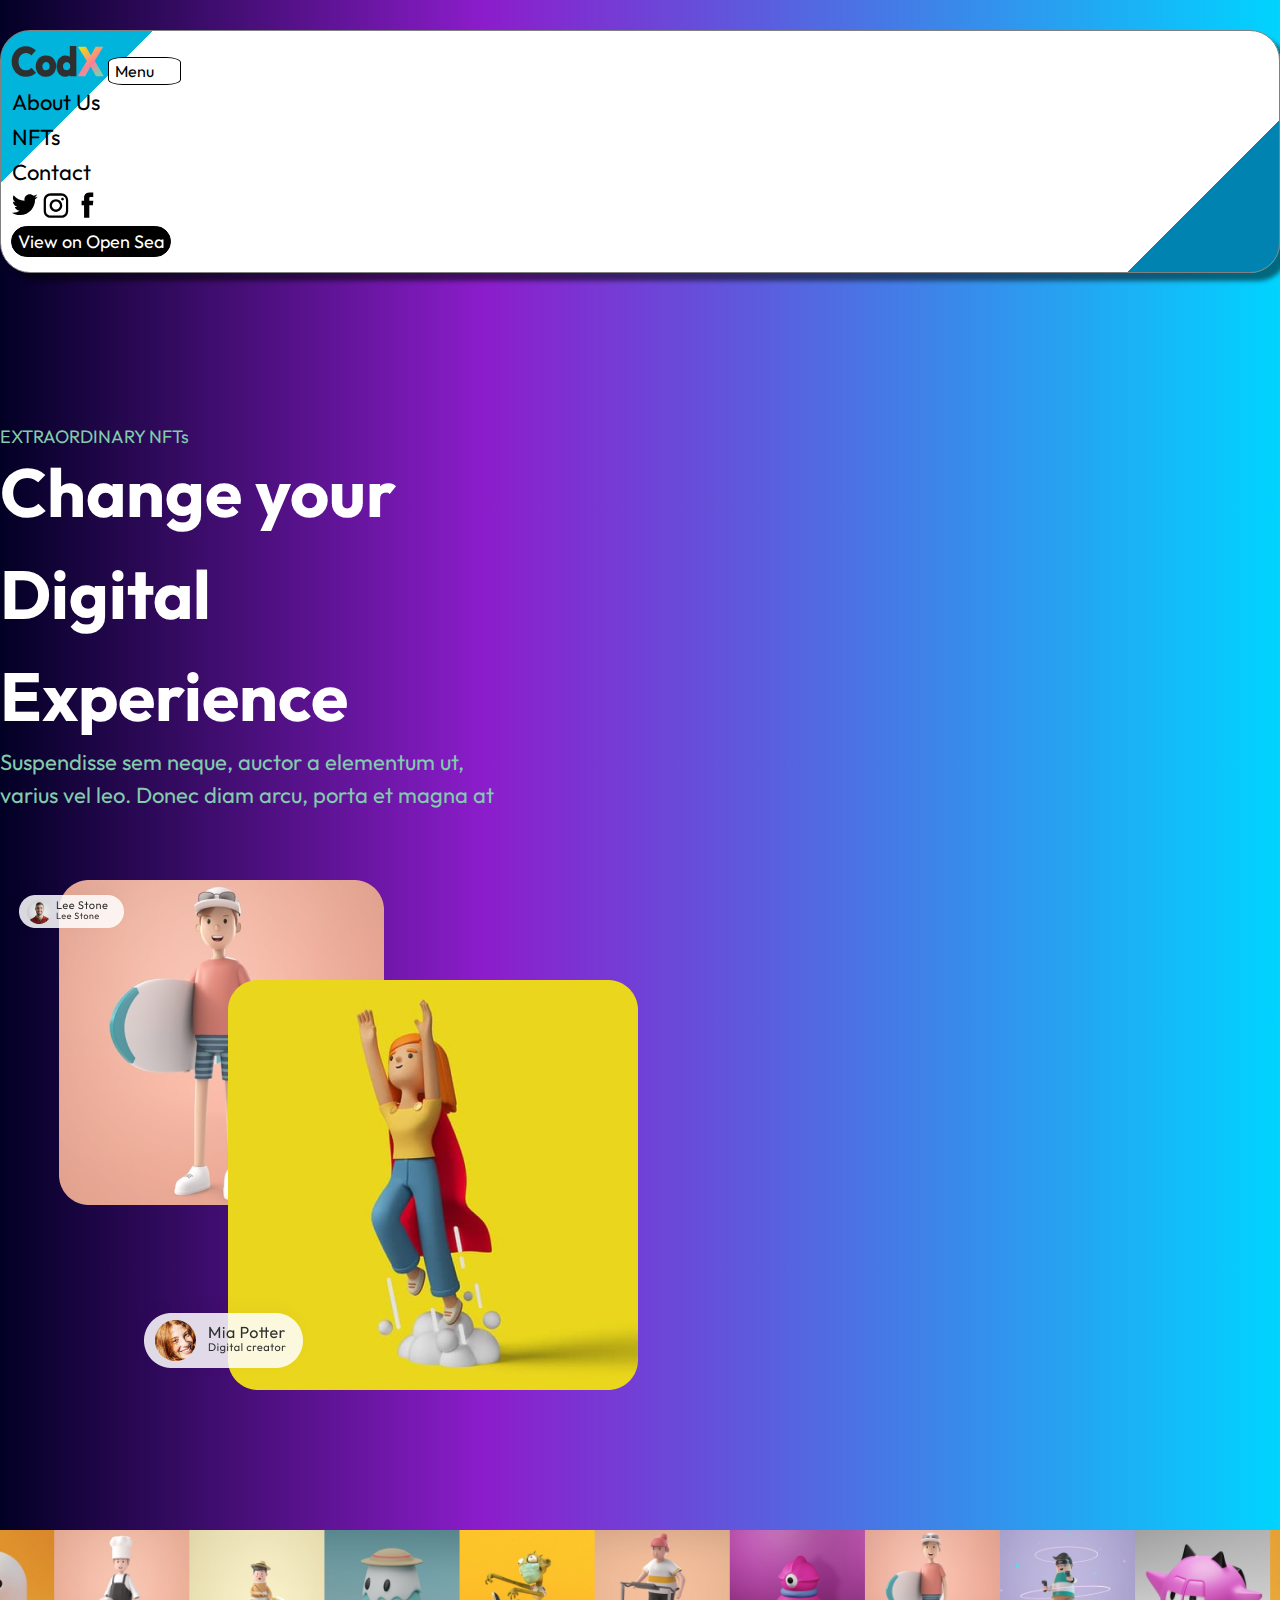
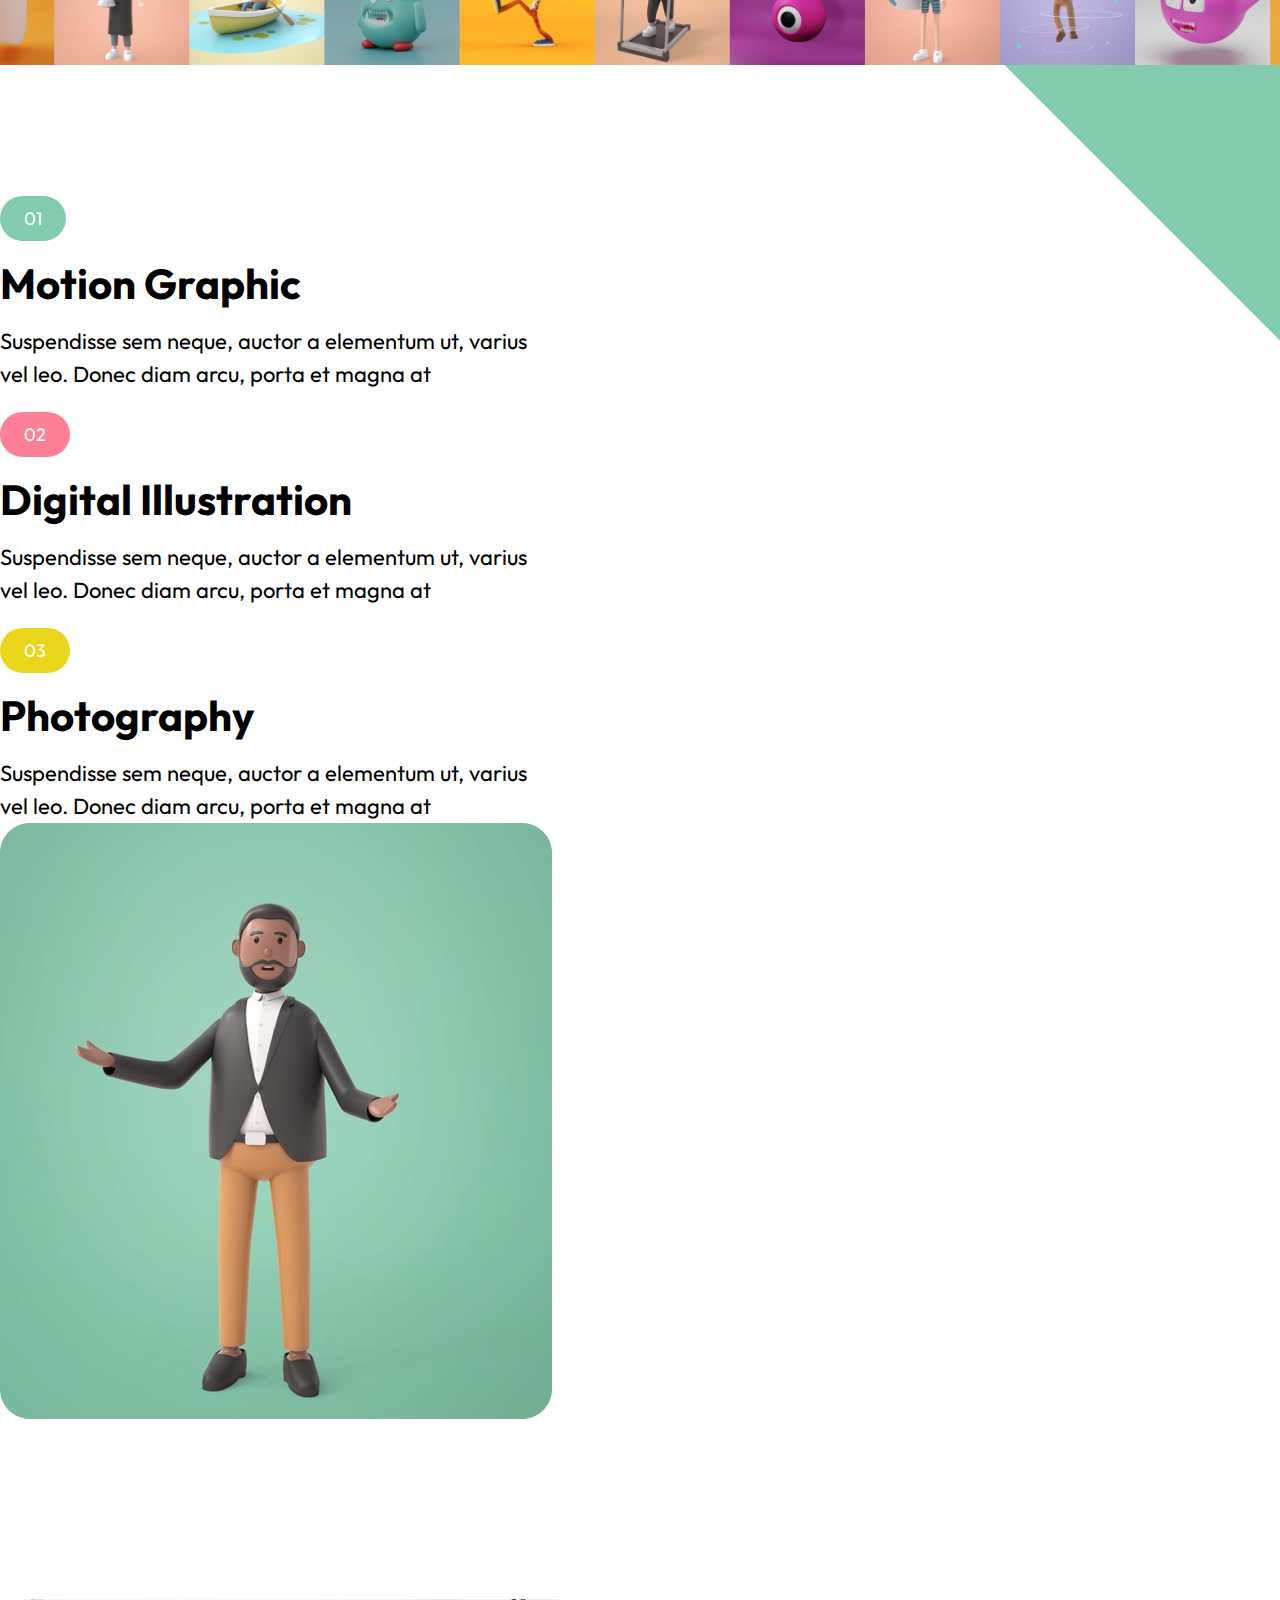
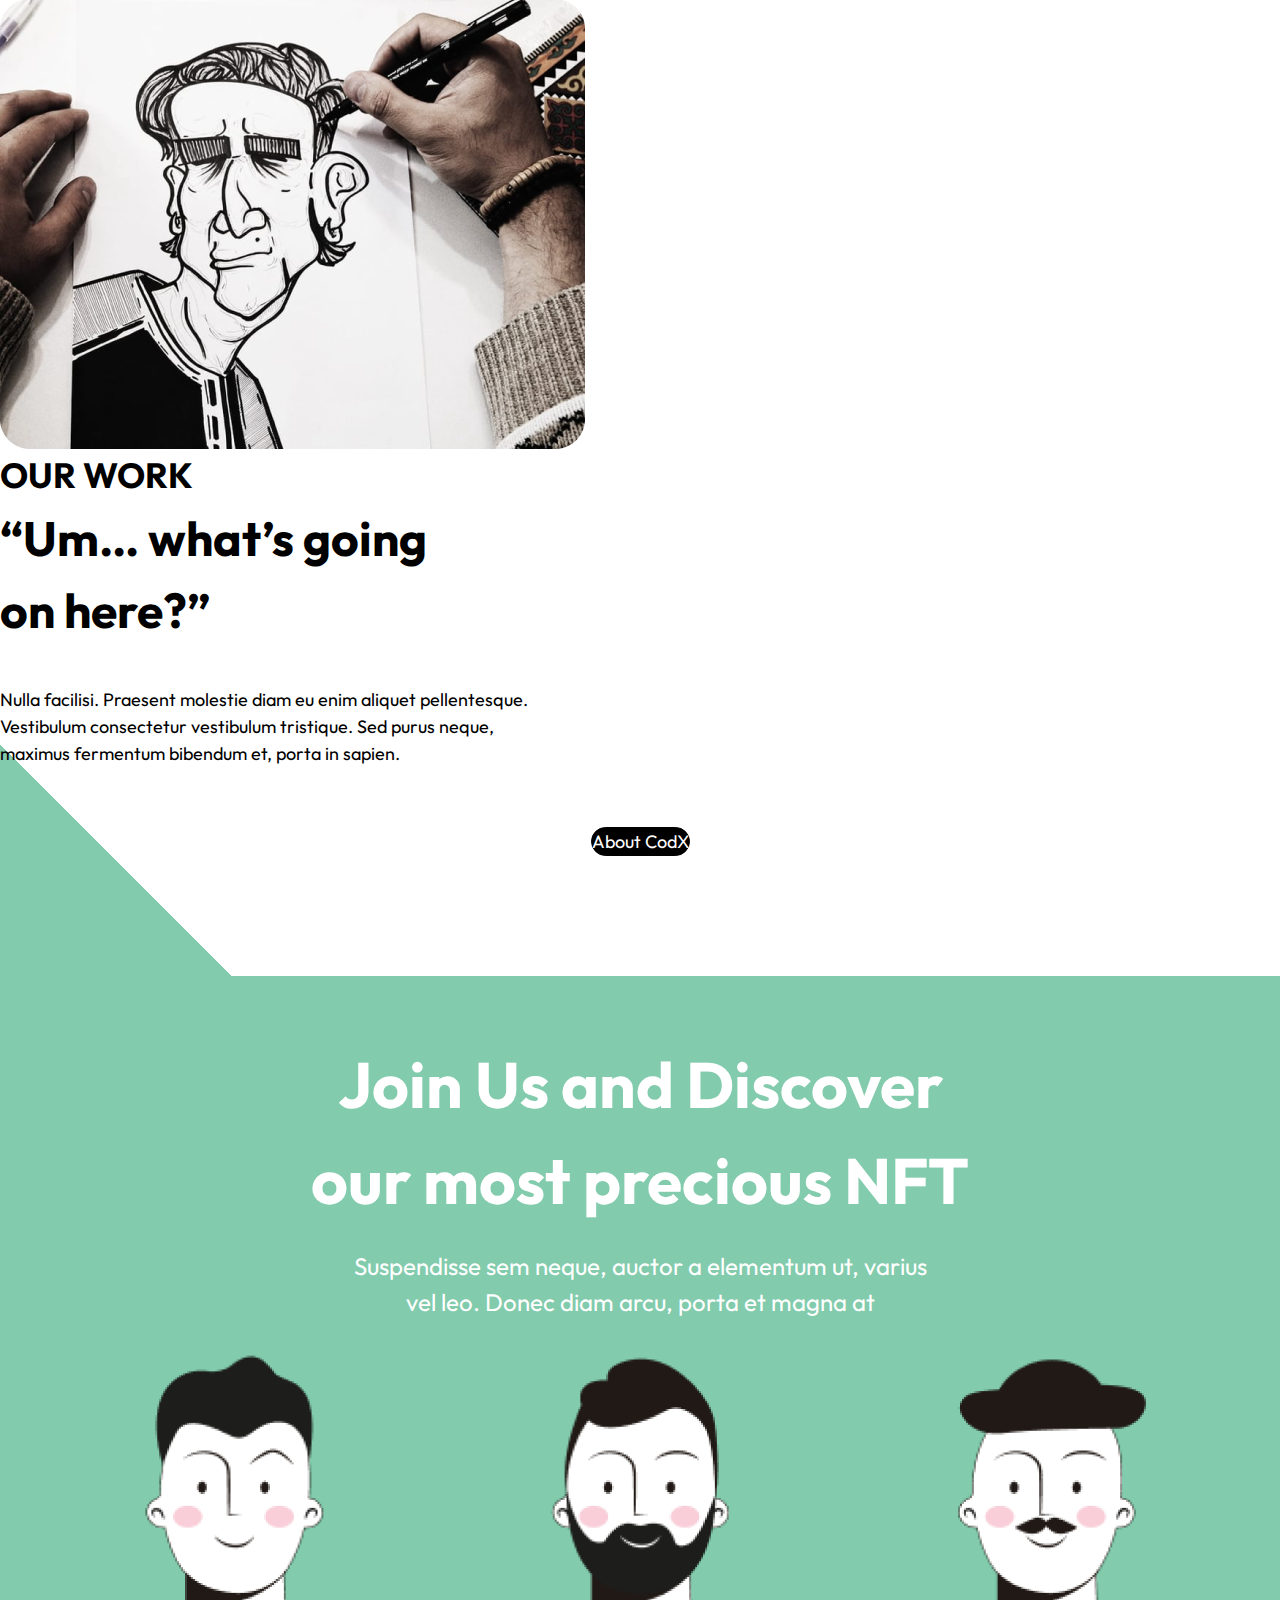
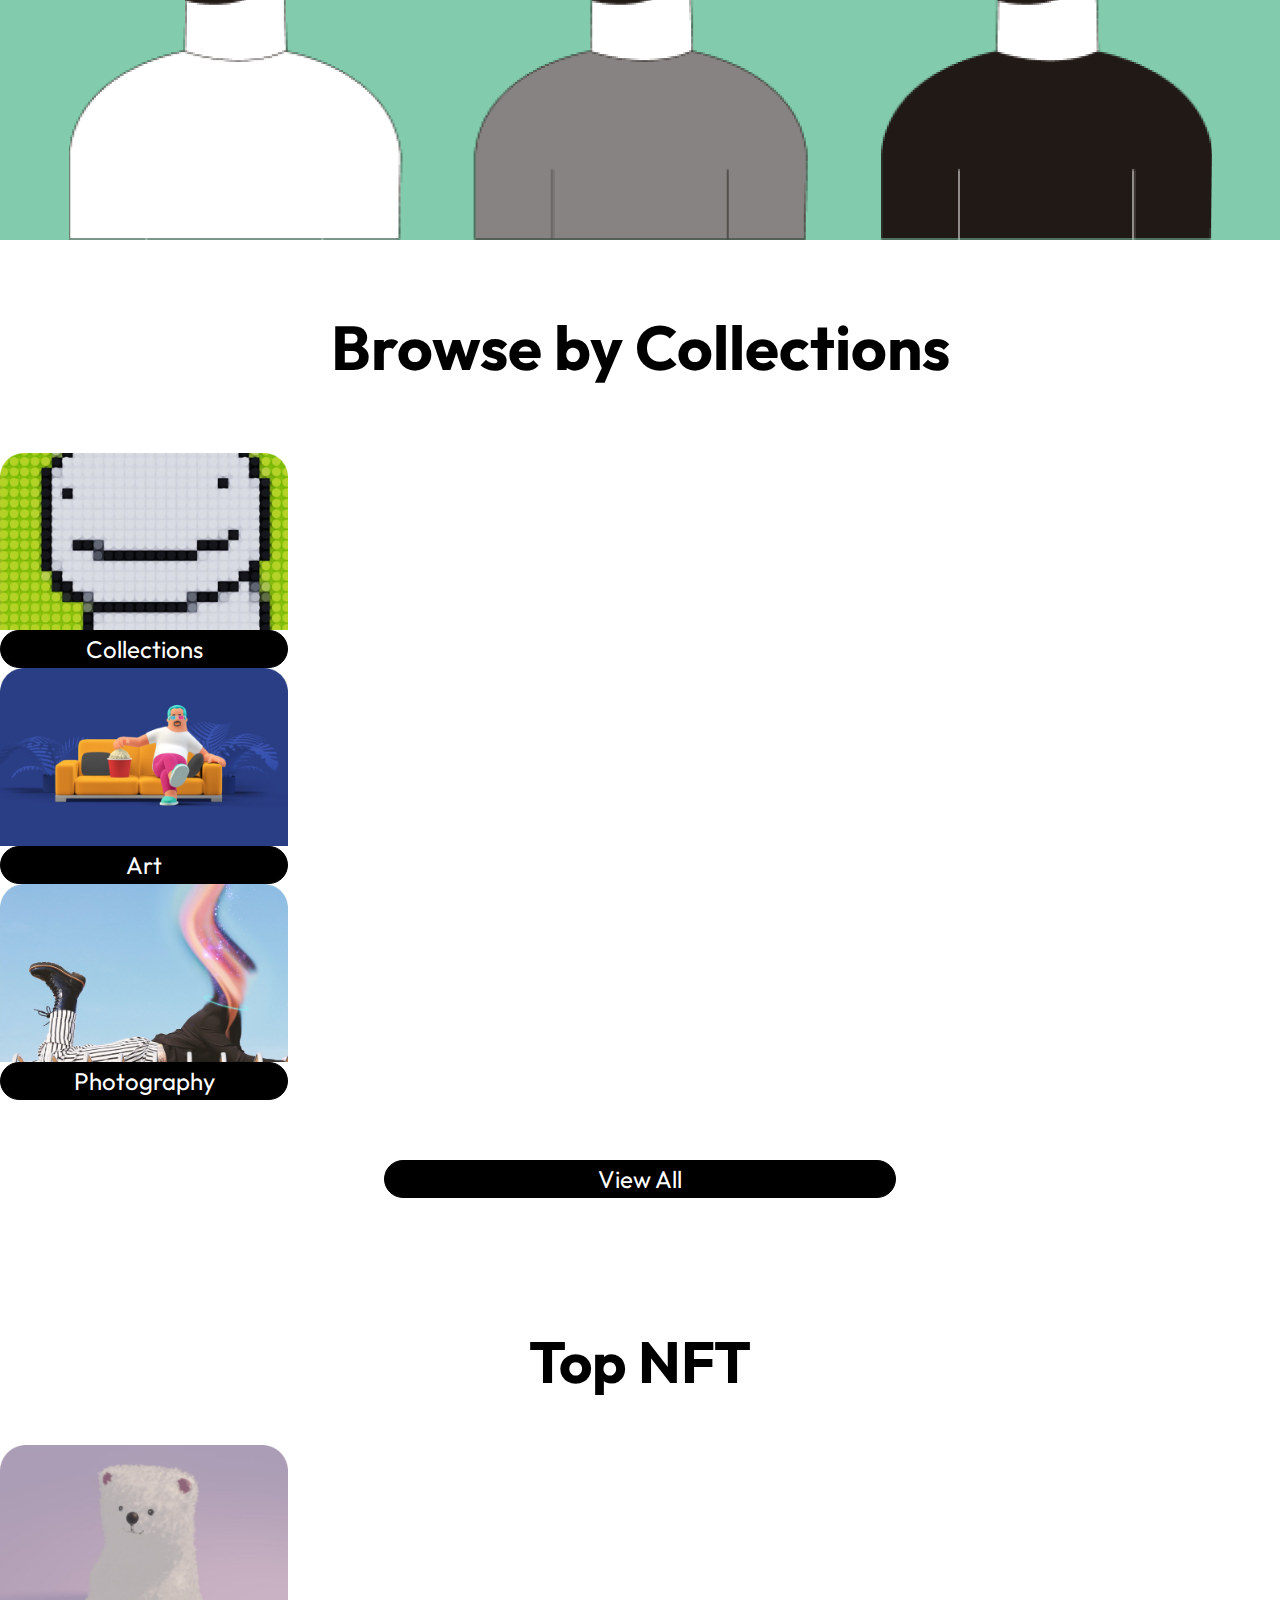
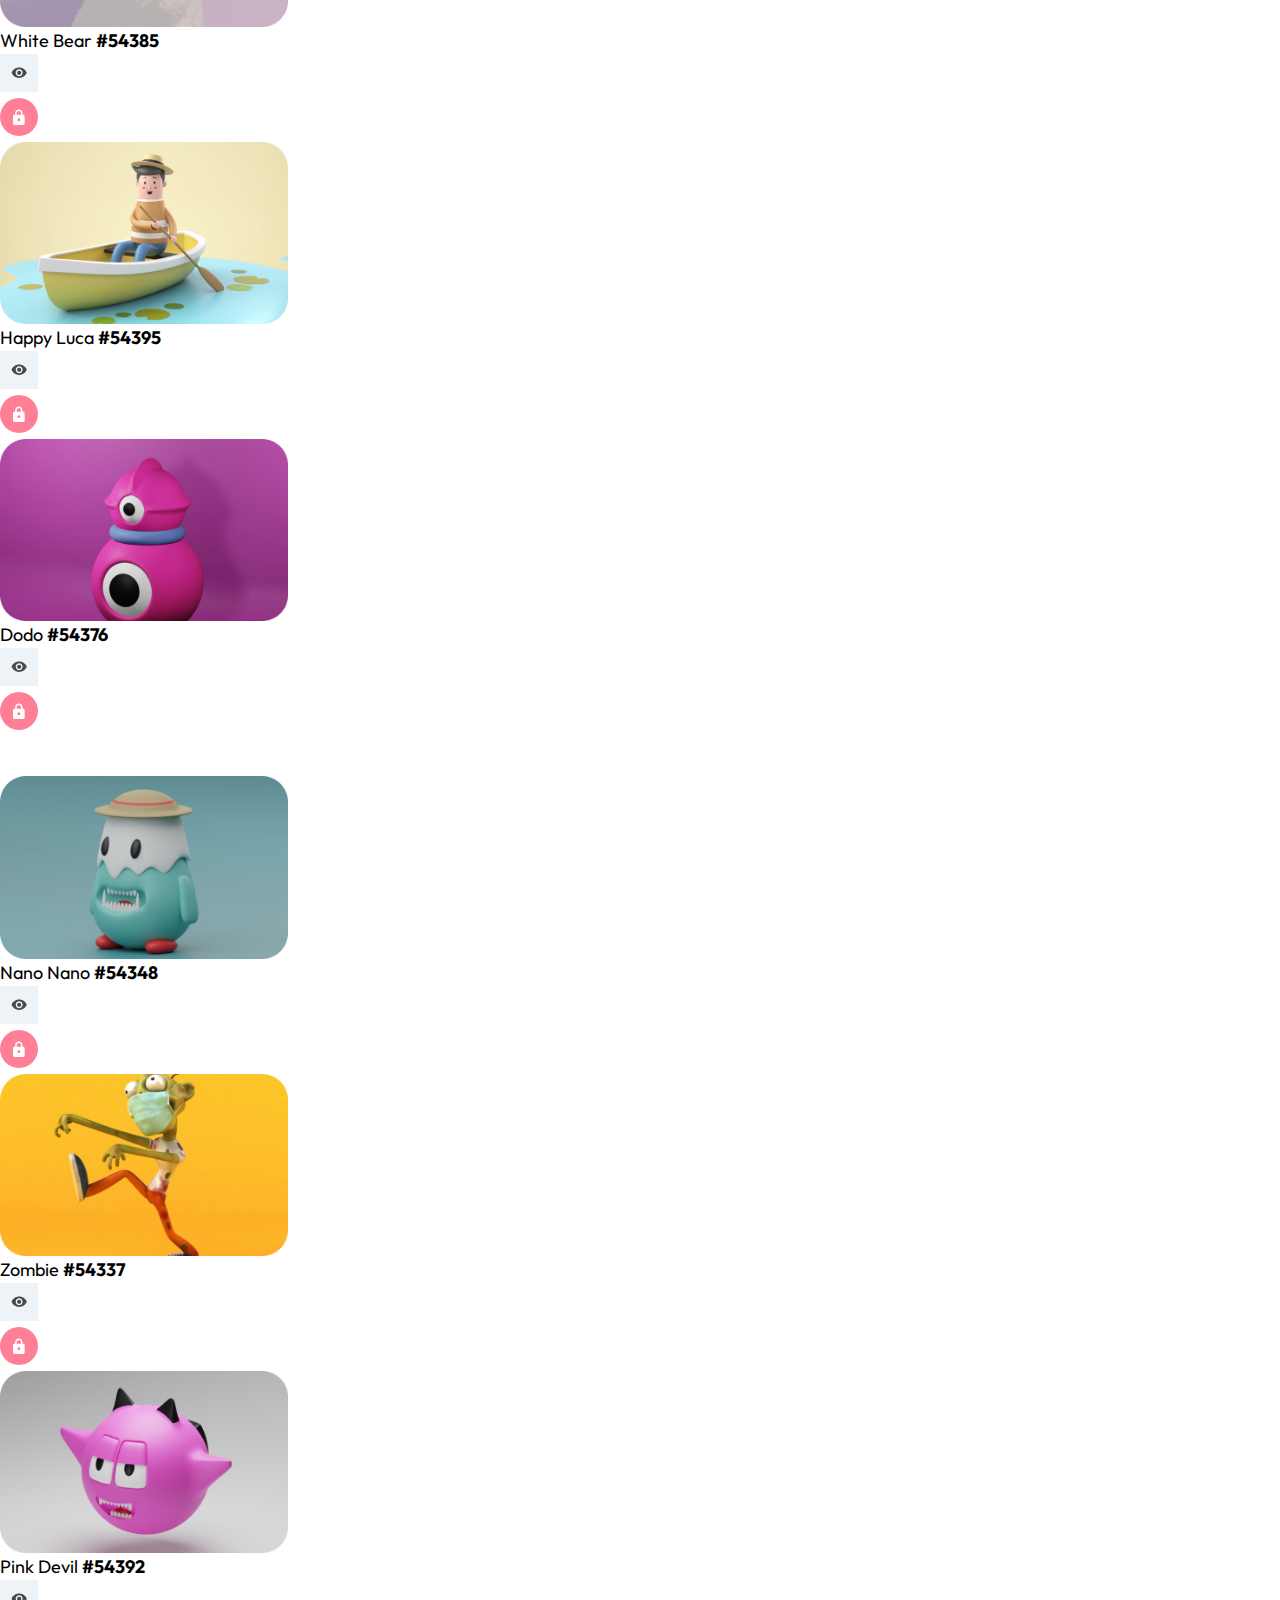
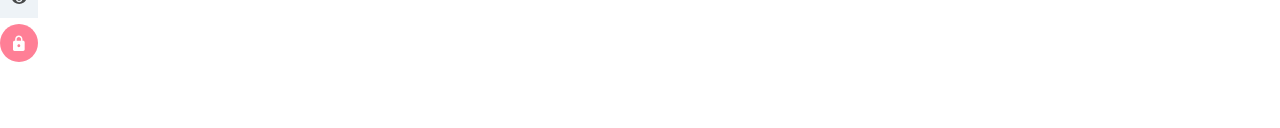
==== commit 1e4e3c8e: "Build section .topnft (Desktop/Adaptive)" ====
--- a/index.html
+++ b/index.html
@@ -288,6 +288,192 @@
 
         </section>
 
+        <section class="topnft">
+
+            <div class="container">
+
+                <div class="row">
+                    <h2 class="topnft__title">Top NFT</h2>
+                </div>
+
+                <div class="row">
+
+                    <div class="topnft__wrapper-upper d-flex justify-content-between">
+
+                        <div class="card">
+                                <img src="assets/images/topnft_icon_one.png" class="card-img-top" alt="...">
+                                <div class="card-body d-flex justify-content-between align-items-center">
+
+                                    <div>
+                                        <p class="card-text">White Bear <b>#54385</b></p>
+                                    </div>
+
+                                    <div class="topnft__icons-card d-flex gap-2">
+                                        <div>
+                                            <svg xmlns="http://www.w3.org/2000/svg" width="38" height="38" viewBox="0 0 38 38" fill="none">
+                                            <rect width="38" height="38" fill="#A8C1D8" fill-opacity="0.2"/>
+                                            <path d="M19.1684 13.5684C15.714 13.5684 12.764 15.717 11.5688 18.7499C12.764 21.7827 15.714 23.9313 19.1684 23.9313C22.6227 23.9313 25.5727 21.7827 26.7679 18.7499C25.5727 15.717 22.6227 13.5684 19.1684 13.5684ZM19.1684 22.2042C17.2616 22.2042 15.714 20.6567 15.714 18.7499C15.714 16.8431 17.2616 15.2955 19.1684 15.2955C21.0751 15.2955 22.6227 16.8431 22.6227 18.7499C22.6227 20.6567 21.0751 22.2042 19.1684 22.2042ZM19.1684 16.6773C18.0215 16.6773 17.0958 17.603 17.0958 18.7499C17.0958 19.8967 18.0215 20.8224 19.1684 20.8224C20.3153 20.8224 21.241 19.8967 21.241 18.7499C21.241 17.603 20.3153 16.6773 19.1684 16.6773Z" fill="black" fill-opacity="0.7"/>
+                                        </svg>
+                                        </div>
+                                        <div>
+                                            <svg xmlns="http://www.w3.org/2000/svg" width="38" height="38" viewBox="0 0 38 38" fill="none">
+                                                <path d="M0 19C0 8.50659 8.50659 0 19 0C29.4934 0 38 8.50659 38 19C38 29.4934 29.4934 38 19 38C8.50659 38 0 29.4934 0 19Z" fill="#FF7F96"/>
+                                                <path d="M23.2114 16.7278H22.4822V15.2693C22.4822 13.2566 20.8487 11.623 18.8359 11.623C16.8232 11.623 15.1897 13.2566 15.1897 15.2693V16.7278H14.4605C13.6583 16.7278 13.002 17.3841 13.002 18.1863V25.4788C13.002 26.281 13.6583 26.9373 14.4605 26.9373H23.2114C24.0136 26.9373 24.6699 26.281 24.6699 25.4788V18.1863C24.6699 17.3841 24.0136 16.7278 23.2114 16.7278ZM18.8359 23.2911C18.0338 23.2911 17.3774 22.6347 17.3774 21.8326C17.3774 21.0304 18.0338 20.374 18.8359 20.374C19.6381 20.374 20.2944 21.0304 20.2944 21.8326C20.2944 22.6347 19.6381 23.2911 18.8359 23.2911ZM16.6482 16.7278V15.2693C16.6482 14.0587 17.6254 13.0815 18.8359 13.0815C20.0465 13.0815 21.0237 14.0587 21.0237 15.2693V16.7278H16.6482Z" fill="white"/>
+                                            </svg>
+                                        </div>
+                                    </div>
+                            </div>
+
+                        </div>
+
+                        <div class="card">
+                            <img src="assets/images/topnft_icon_two.png" class="card-img-top" alt="...">
+                            <div class="card-body d-flex justify-content-between align-items-center">
+
+                                <div>
+                                    <p class="card-text">Happy Luca <b>#54395</b></p>
+                                </div>
+
+                                <div class="topnft__icons-card d-flex gap-2">
+                                    <div>
+                                        <svg xmlns="http://www.w3.org/2000/svg" width="38" height="38" viewBox="0 0 38 38" fill="none">
+                                            <rect width="38" height="38" fill="#A8C1D8" fill-opacity="0.2"/>
+                                            <path d="M19.1684 13.5684C15.714 13.5684 12.764 15.717 11.5688 18.7499C12.764 21.7827 15.714 23.9313 19.1684 23.9313C22.6227 23.9313 25.5727 21.7827 26.7679 18.7499C25.5727 15.717 22.6227 13.5684 19.1684 13.5684ZM19.1684 22.2042C17.2616 22.2042 15.714 20.6567 15.714 18.7499C15.714 16.8431 17.2616 15.2955 19.1684 15.2955C21.0751 15.2955 22.6227 16.8431 22.6227 18.7499C22.6227 20.6567 21.0751 22.2042 19.1684 22.2042ZM19.1684 16.6773C18.0215 16.6773 17.0958 17.603 17.0958 18.7499C17.0958 19.8967 18.0215 20.8224 19.1684 20.8224C20.3153 20.8224 21.241 19.8967 21.241 18.7499C21.241 17.603 20.3153 16.6773 19.1684 16.6773Z" fill="black" fill-opacity="0.7"/>
+                                        </svg>
+                                    </div>
+                                    <div>
+                                        <svg xmlns="http://www.w3.org/2000/svg" width="38" height="38" viewBox="0 0 38 38" fill="none">
+                                            <path d="M0 19C0 8.50659 8.50659 0 19 0C29.4934 0 38 8.50659 38 19C38 29.4934 29.4934 38 19 38C8.50659 38 0 29.4934 0 19Z" fill="#FF7F96"/>
+                                            <path d="M23.2114 16.7278H22.4822V15.2693C22.4822 13.2566 20.8487 11.623 18.8359 11.623C16.8232 11.623 15.1897 13.2566 15.1897 15.2693V16.7278H14.4605C13.6583 16.7278 13.002 17.3841 13.002 18.1863V25.4788C13.002 26.281 13.6583 26.9373 14.4605 26.9373H23.2114C24.0136 26.9373 24.6699 26.281 24.6699 25.4788V18.1863C24.6699 17.3841 24.0136 16.7278 23.2114 16.7278ZM18.8359 23.2911C18.0338 23.2911 17.3774 22.6347 17.3774 21.8326C17.3774 21.0304 18.0338 20.374 18.8359 20.374C19.6381 20.374 20.2944 21.0304 20.2944 21.8326C20.2944 22.6347 19.6381 23.2911 18.8359 23.2911ZM16.6482 16.7278V15.2693C16.6482 14.0587 17.6254 13.0815 18.8359 13.0815C20.0465 13.0815 21.0237 14.0587 21.0237 15.2693V16.7278H16.6482Z" fill="white"/>
+                                        </svg>
+                                    </div>
+                                </div>
+                            </div>
+
+                        </div>
+
+                        <div class="card">
+                            <img src="assets/images/topnft_icon_three.png" class="card-img-top" alt="...">
+                            <div class="card-body d-flex justify-content-between align-items-center">
+
+                                <div>
+                                    <p class="card-text">Dodo <b>#54376</b></p>
+                                </div>
+
+                                <div class="topnft__icons-card d-flex gap-2">
+                                    <div>
+                                        <svg xmlns="http://www.w3.org/2000/svg" width="38" height="38" viewBox="0 0 38 38" fill="none">
+                                            <rect width="38" height="38" fill="#A8C1D8" fill-opacity="0.2"/>
+                                            <path d="M19.1684 13.5684C15.714 13.5684 12.764 15.717 11.5688 18.7499C12.764 21.7827 15.714 23.9313 19.1684 23.9313C22.6227 23.9313 25.5727 21.7827 26.7679 18.7499C25.5727 15.717 22.6227 13.5684 19.1684 13.5684ZM19.1684 22.2042C17.2616 22.2042 15.714 20.6567 15.714 18.7499C15.714 16.8431 17.2616 15.2955 19.1684 15.2955C21.0751 15.2955 22.6227 16.8431 22.6227 18.7499C22.6227 20.6567 21.0751 22.2042 19.1684 22.2042ZM19.1684 16.6773C18.0215 16.6773 17.0958 17.603 17.0958 18.7499C17.0958 19.8967 18.0215 20.8224 19.1684 20.8224C20.3153 20.8224 21.241 19.8967 21.241 18.7499C21.241 17.603 20.3153 16.6773 19.1684 16.6773Z" fill="black" fill-opacity="0.7"/>
+                                        </svg>
+                                    </div>
+                                    <div>
+                                        <svg xmlns="http://www.w3.org/2000/svg" width="38" height="38" viewBox="0 0 38 38" fill="none">
+                                            <path d="M0 19C0 8.50659 8.50659 0 19 0C29.4934 0 38 8.50659 38 19C38 29.4934 29.4934 38 19 38C8.50659 38 0 29.4934 0 19Z" fill="#FF7F96"/>
+                                            <path d="M23.2114 16.7278H22.4822V15.2693C22.4822 13.2566 20.8487 11.623 18.8359 11.623C16.8232 11.623 15.1897 13.2566 15.1897 15.2693V16.7278H14.4605C13.6583 16.7278 13.002 17.3841 13.002 18.1863V25.4788C13.002 26.281 13.6583 26.9373 14.4605 26.9373H23.2114C24.0136 26.9373 24.6699 26.281 24.6699 25.4788V18.1863C24.6699 17.3841 24.0136 16.7278 23.2114 16.7278ZM18.8359 23.2911C18.0338 23.2911 17.3774 22.6347 17.3774 21.8326C17.3774 21.0304 18.0338 20.374 18.8359 20.374C19.6381 20.374 20.2944 21.0304 20.2944 21.8326C20.2944 22.6347 19.6381 23.2911 18.8359 23.2911ZM16.6482 16.7278V15.2693C16.6482 14.0587 17.6254 13.0815 18.8359 13.0815C20.0465 13.0815 21.0237 14.0587 21.0237 15.2693V16.7278H16.6482Z" fill="white"/>
+                                        </svg>
+                                    </div>
+                                </div>
+                            </div>
+
+                        </div>
+
+                    </div>
+
+                </div>
+                <div class="row">
+
+                    <div class="topnft__wrapper-down d-flex justify-content-between">
+
+                        <div class="card">
+                            <img src="assets/images/topnft_icon_four.png" class="card-img-top" alt="...">
+                            <div class="card-body d-flex justify-content-between align-items-center">
+
+                                <div>
+                                    <p class="card-text">Nano Nano <b>#54348</b></p>
+                                </div>
+
+                                <div class="topnft__icons-card d-flex gap-2">
+                                    <div>
+                                        <svg xmlns="http://www.w3.org/2000/svg" width="38" height="38" viewBox="0 0 38 38" fill="none">
+                                            <rect width="38" height="38" fill="#A8C1D8" fill-opacity="0.2"/>
+                                            <path d="M19.1684 13.5684C15.714 13.5684 12.764 15.717 11.5688 18.7499C12.764 21.7827 15.714 23.9313 19.1684 23.9313C22.6227 23.9313 25.5727 21.7827 26.7679 18.7499C25.5727 15.717 22.6227 13.5684 19.1684 13.5684ZM19.1684 22.2042C17.2616 22.2042 15.714 20.6567 15.714 18.7499C15.714 16.8431 17.2616 15.2955 19.1684 15.2955C21.0751 15.2955 22.6227 16.8431 22.6227 18.7499C22.6227 20.6567 21.0751 22.2042 19.1684 22.2042ZM19.1684 16.6773C18.0215 16.6773 17.0958 17.603 17.0958 18.7499C17.0958 19.8967 18.0215 20.8224 19.1684 20.8224C20.3153 20.8224 21.241 19.8967 21.241 18.7499C21.241 17.603 20.3153 16.6773 19.1684 16.6773Z" fill="black" fill-opacity="0.7"/>
+                                        </svg>
+                                    </div>
+                                    <div>
+                                        <svg xmlns="http://www.w3.org/2000/svg" width="38" height="38" viewBox="0 0 38 38" fill="none">
+                                            <path d="M0 19C0 8.50659 8.50659 0 19 0C29.4934 0 38 8.50659 38 19C38 29.4934 29.4934 38 19 38C8.50659 38 0 29.4934 0 19Z" fill="#FF7F96"/>
+                                            <path d="M23.2114 16.7278H22.4822V15.2693C22.4822 13.2566 20.8487 11.623 18.8359 11.623C16.8232 11.623 15.1897 13.2566 15.1897 15.2693V16.7278H14.4605C13.6583 16.7278 13.002 17.3841 13.002 18.1863V25.4788C13.002 26.281 13.6583 26.9373 14.4605 26.9373H23.2114C24.0136 26.9373 24.6699 26.281 24.6699 25.4788V18.1863C24.6699 17.3841 24.0136 16.7278 23.2114 16.7278ZM18.8359 23.2911C18.0338 23.2911 17.3774 22.6347 17.3774 21.8326C17.3774 21.0304 18.0338 20.374 18.8359 20.374C19.6381 20.374 20.2944 21.0304 20.2944 21.8326C20.2944 22.6347 19.6381 23.2911 18.8359 23.2911ZM16.6482 16.7278V15.2693C16.6482 14.0587 17.6254 13.0815 18.8359 13.0815C20.0465 13.0815 21.0237 14.0587 21.0237 15.2693V16.7278H16.6482Z" fill="white"/>
+                                        </svg>
+                                    </div>
+                                </div>
+                            </div>
+
+                        </div>
+
+                        <div class="card">
+                            <img src="assets/images/topnft_icon_five.png" class="card-img-top" alt="...">
+                            <div class="card-body d-flex justify-content-between align-items-center">
+
+                                <div>
+                                    <p class="card-text">Zombie <b>#54337</b></p>
+                                </div>
+
+                                <div class="topnft__icons-card d-flex gap-2">
+                                    <div>
+                                        <svg xmlns="http://www.w3.org/2000/svg" width="38" height="38" viewBox="0 0 38 38" fill="none">
+                                            <rect width="38" height="38" fill="#A8C1D8" fill-opacity="0.2"/>
+                                            <path d="M19.1684 13.5684C15.714 13.5684 12.764 15.717 11.5688 18.7499C12.764 21.7827 15.714 23.9313 19.1684 23.9313C22.6227 23.9313 25.5727 21.7827 26.7679 18.7499C25.5727 15.717 22.6227 13.5684 19.1684 13.5684ZM19.1684 22.2042C17.2616 22.2042 15.714 20.6567 15.714 18.7499C15.714 16.8431 17.2616 15.2955 19.1684 15.2955C21.0751 15.2955 22.6227 16.8431 22.6227 18.7499C22.6227 20.6567 21.0751 22.2042 19.1684 22.2042ZM19.1684 16.6773C18.0215 16.6773 17.0958 17.603 17.0958 18.7499C17.0958 19.8967 18.0215 20.8224 19.1684 20.8224C20.3153 20.8224 21.241 19.8967 21.241 18.7499C21.241 17.603 20.3153 16.6773 19.1684 16.6773Z" fill="black" fill-opacity="0.7"/>
+                                        </svg>
+                                    </div>
+                                    <div>
+                                        <svg xmlns="http://www.w3.org/2000/svg" width="38" height="38" viewBox="0 0 38 38" fill="none">
+                                            <path d="M0 19C0 8.50659 8.50659 0 19 0C29.4934 0 38 8.50659 38 19C38 29.4934 29.4934 38 19 38C8.50659 38 0 29.4934 0 19Z" fill="#FF7F96"/>
+                                            <path d="M23.2114 16.7278H22.4822V15.2693C22.4822 13.2566 20.8487 11.623 18.8359 11.623C16.8232 11.623 15.1897 13.2566 15.1897 15.2693V16.7278H14.4605C13.6583 16.7278 13.002 17.3841 13.002 18.1863V25.4788C13.002 26.281 13.6583 26.9373 14.4605 26.9373H23.2114C24.0136 26.9373 24.6699 26.281 24.6699 25.4788V18.1863C24.6699 17.3841 24.0136 16.7278 23.2114 16.7278ZM18.8359 23.2911C18.0338 23.2911 17.3774 22.6347 17.3774 21.8326C17.3774 21.0304 18.0338 20.374 18.8359 20.374C19.6381 20.374 20.2944 21.0304 20.2944 21.8326C20.2944 22.6347 19.6381 23.2911 18.8359 23.2911ZM16.6482 16.7278V15.2693C16.6482 14.0587 17.6254 13.0815 18.8359 13.0815C20.0465 13.0815 21.0237 14.0587 21.0237 15.2693V16.7278H16.6482Z" fill="white"/>
+                                        </svg>
+                                    </div>
+                                </div>
+                            </div>
+
+                        </div>
+
+                        <div class="card">
+                            <img src="assets/images/topnft_icon_six.png" class="card-img-top" alt="...">
+                            <div class="card-body d-flex justify-content-between align-items-center">
+
+                                <div>
+                                    <p class="card-text">Pink Devil <b>#54392</b></p>
+                                </div>
+
+                                <div class="topnft__icons-card d-flex gap-2">
+                                    <div>
+                                        <svg xmlns="http://www.w3.org/2000/svg" width="38" height="38" viewBox="0 0 38 38" fill="none">
+                                            <rect width="38" height="38" fill="#A8C1D8" fill-opacity="0.2"/>
+                                            <path d="M19.1684 13.5684C15.714 13.5684 12.764 15.717 11.5688 18.7499C12.764 21.7827 15.714 23.9313 19.1684 23.9313C22.6227 23.9313 25.5727 21.7827 26.7679 18.7499C25.5727 15.717 22.6227 13.5684 19.1684 13.5684ZM19.1684 22.2042C17.2616 22.2042 15.714 20.6567 15.714 18.7499C15.714 16.8431 17.2616 15.2955 19.1684 15.2955C21.0751 15.2955 22.6227 16.8431 22.6227 18.7499C22.6227 20.6567 21.0751 22.2042 19.1684 22.2042ZM19.1684 16.6773C18.0215 16.6773 17.0958 17.603 17.0958 18.7499C17.0958 19.8967 18.0215 20.8224 19.1684 20.8224C20.3153 20.8224 21.241 19.8967 21.241 18.7499C21.241 17.603 20.3153 16.6773 19.1684 16.6773Z" fill="black" fill-opacity="0.7"/>
+                                        </svg>
+                                    </div>
+                                    <div>
+                                        <svg xmlns="http://www.w3.org/2000/svg" width="38" height="38" viewBox="0 0 38 38" fill="none">
+                                            <path d="M0 19C0 8.50659 8.50659 0 19 0C29.4934 0 38 8.50659 38 19C38 29.4934 29.4934 38 19 38C8.50659 38 0 29.4934 0 19Z" fill="#FF7F96"/>
+                                            <path d="M23.2114 16.7278H22.4822V15.2693C22.4822 13.2566 20.8487 11.623 18.8359 11.623C16.8232 11.623 15.1897 13.2566 15.1897 15.2693V16.7278H14.4605C13.6583 16.7278 13.002 17.3841 13.002 18.1863V25.4788C13.002 26.281 13.6583 26.9373 14.4605 26.9373H23.2114C24.0136 26.9373 24.6699 26.281 24.6699 25.4788V18.1863C24.6699 17.3841 24.0136 16.7278 23.2114 16.7278ZM18.8359 23.2911C18.0338 23.2911 17.3774 22.6347 17.3774 21.8326C17.3774 21.0304 18.0338 20.374 18.8359 20.374C19.6381 20.374 20.2944 21.0304 20.2944 21.8326C20.2944 22.6347 19.6381 23.2911 18.8359 23.2911ZM16.6482 16.7278V15.2693C16.6482 14.0587 17.6254 13.0815 18.8359 13.0815C20.0465 13.0815 21.0237 14.0587 21.0237 15.2693V16.7278H16.6482Z" fill="white"/>
+                                        </svg>
+                                    </div>
+                                </div>
+                            </div>
+
+                        </div>
+
+                    </div>
+
+                </div>
+
+            </div>
+        </div>
+                    </div>
+            </div>
+
+        </section>
+
     </main>
 
 
--- a/css/stylesheet.css
+++ b/css/stylesheet.css
@@ -446,6 +446,46 @@
     padding-right: 15px;
   }
 }
+.topnft {
+  padding: 60px 0;
+}
+.topnft .card {
+  border: none !important;
+  width: 18rem;
+  border-radius: 30px;
+}
+.topnft .card:hover {
+  transition: 1s;
+  box-shadow: 3px 3px 8px 3px #000000;
+}
+.topnft__title {
+  text-align: center;
+  font-family: "Outfit", sans-serif;
+  font-size: 58px;
+}
+.topnft p {
+  font-family: "Outfit", sans-serif;
+  font-size: 18px;
+}
+.topnft__wrapper-upper {
+  margin-top: 40px !important;
+}
+.topnft__wrapper-down {
+  margin-top: 40px !important;
+}
+
+@media (max-width: 992px) {
+  .topnft__wrapper-upper {
+    flex-direction: column;
+    align-items: center;
+    gap: 40px;
+  }
+  .topnft__wrapper-down {
+    flex-direction: column;
+    align-items: center;
+    gap: 40px;
+  }
+}
 .work {
   background-image: linear-gradient(45deg, white 10%, white 10%, white 90%, #82CBAC 90%);
   padding: 120px 0;
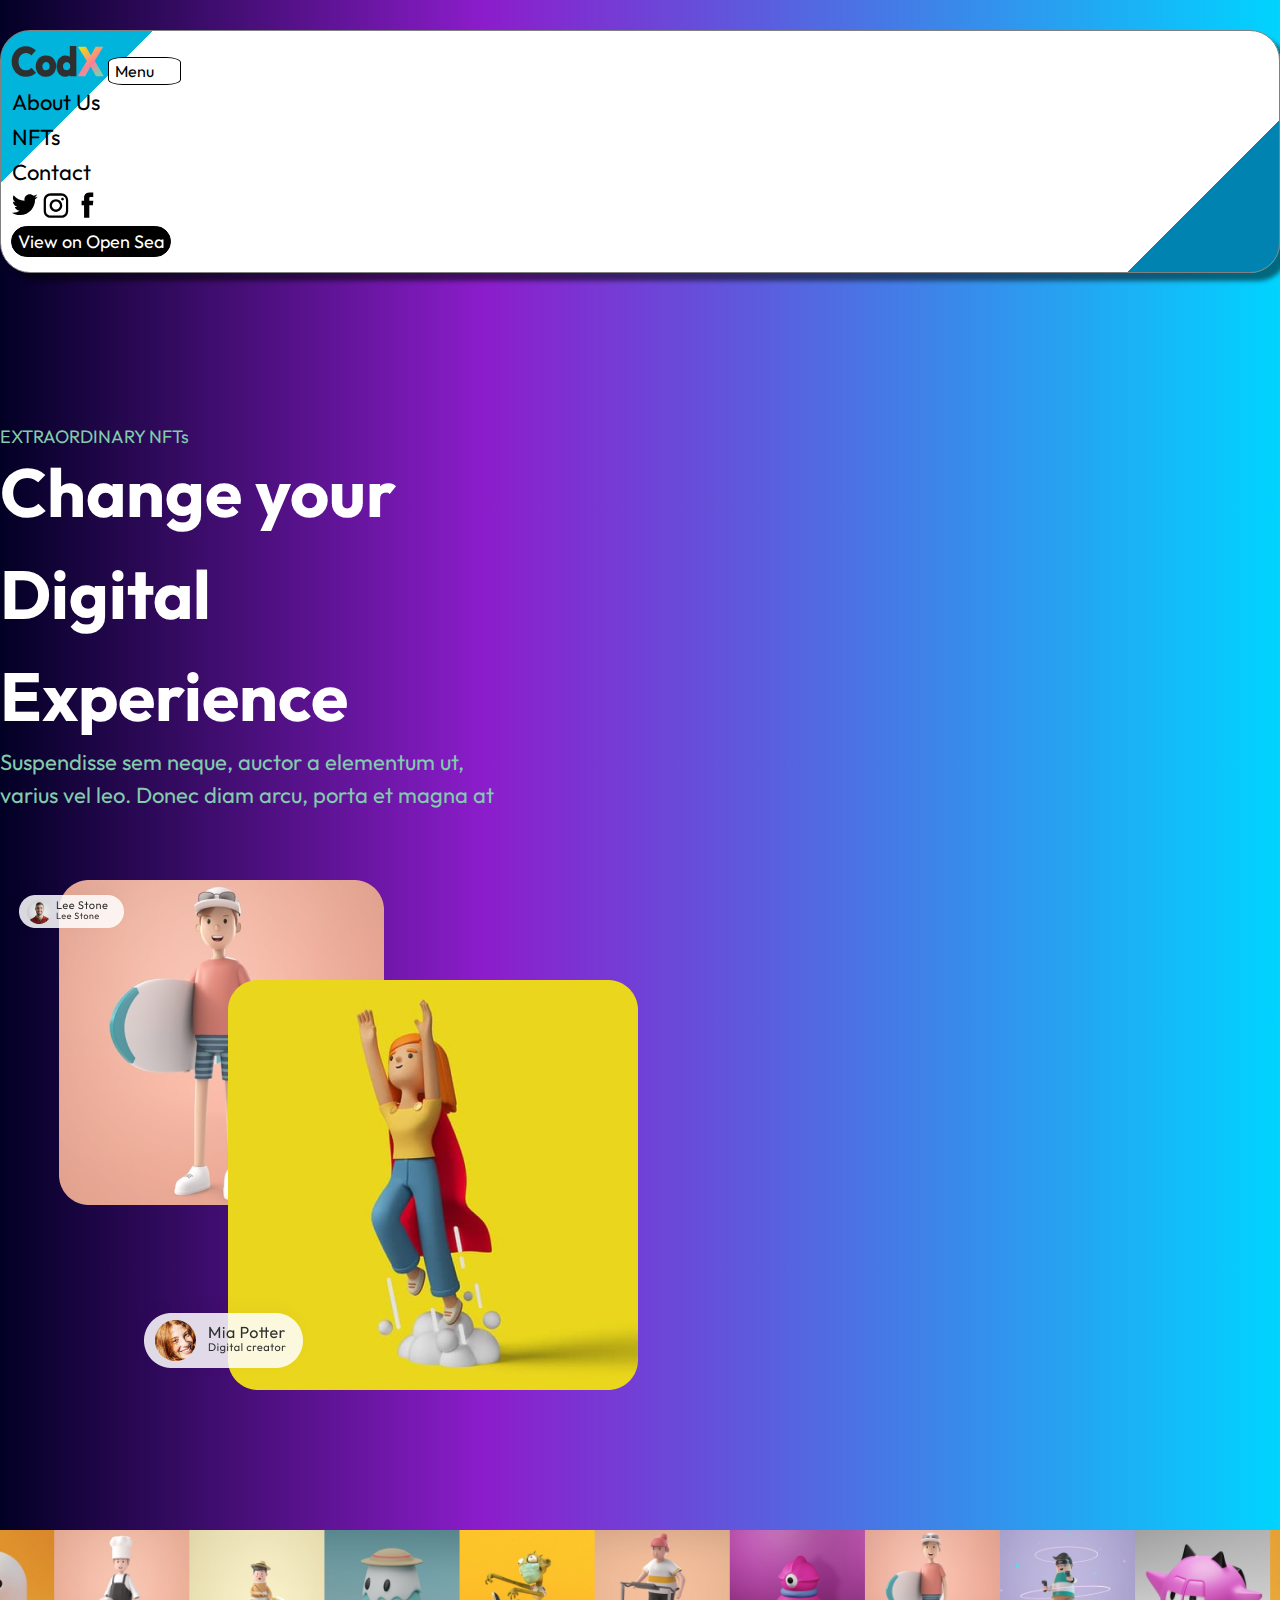
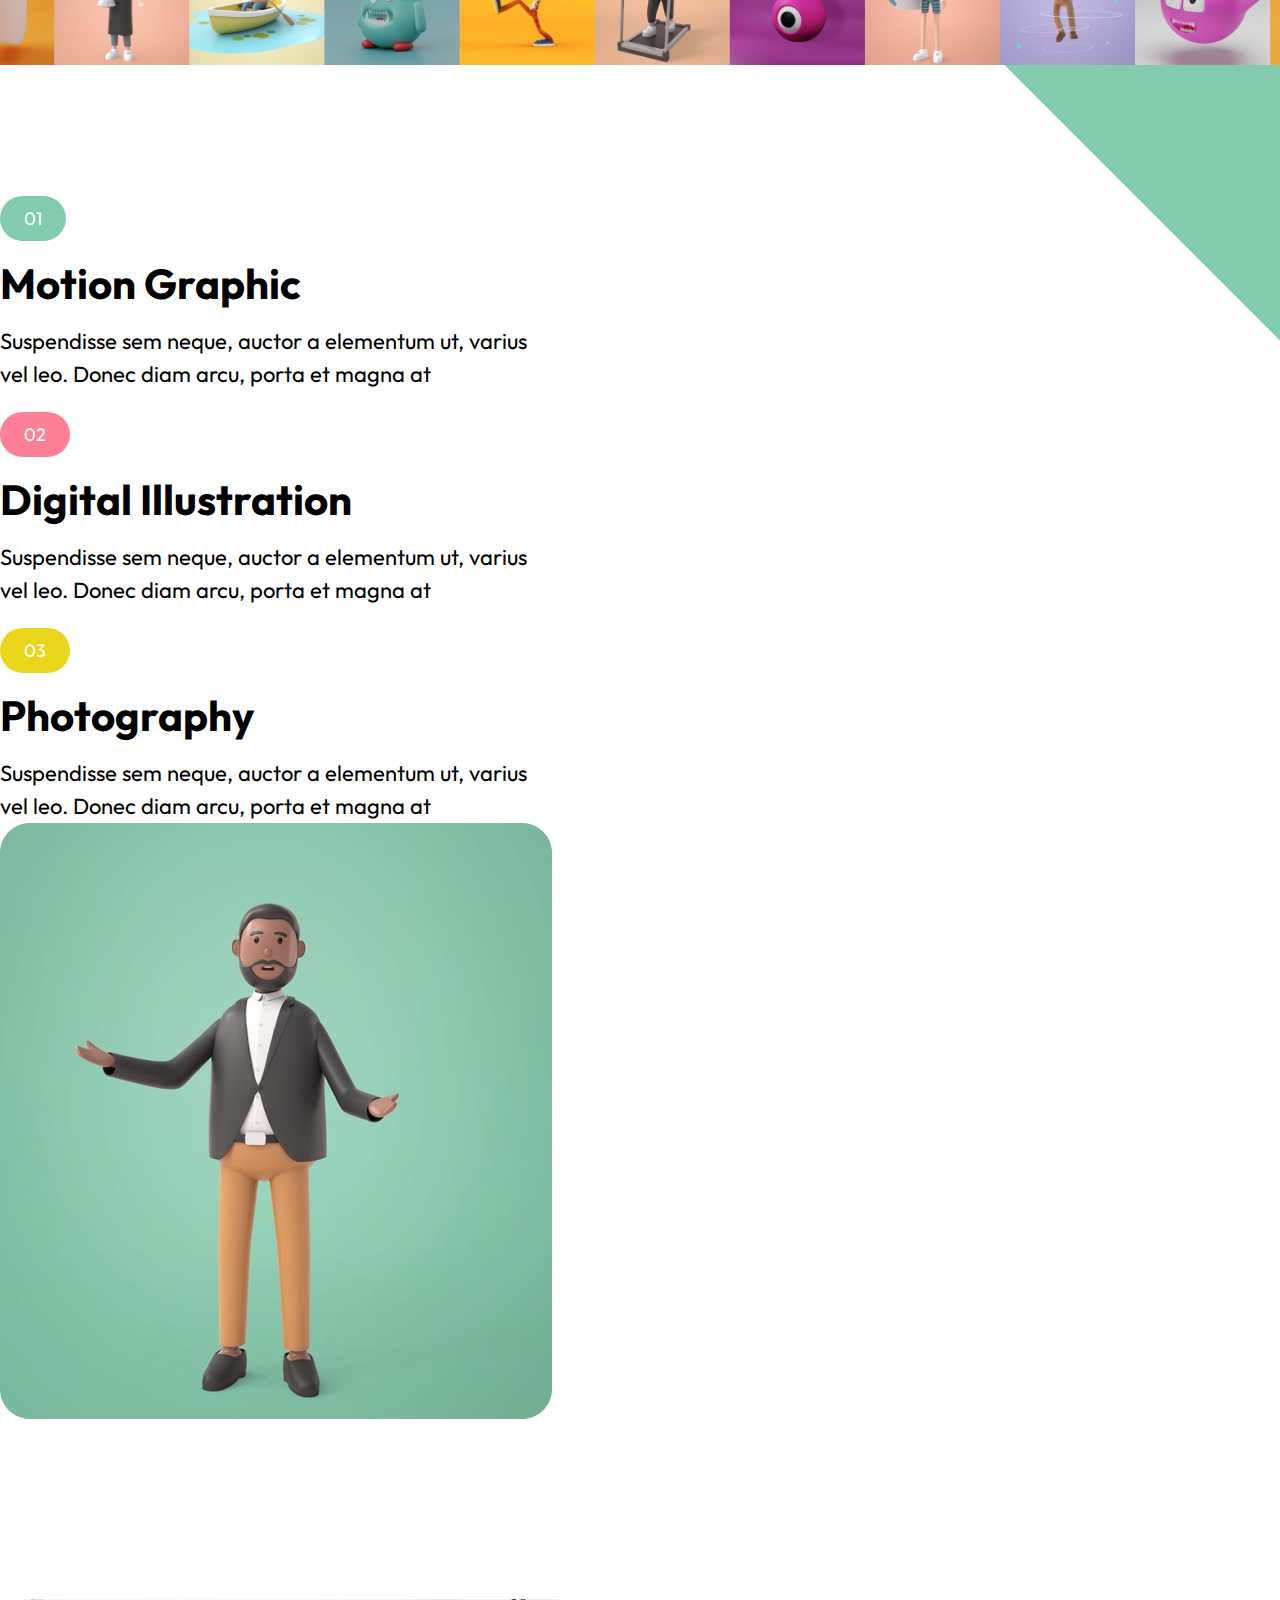
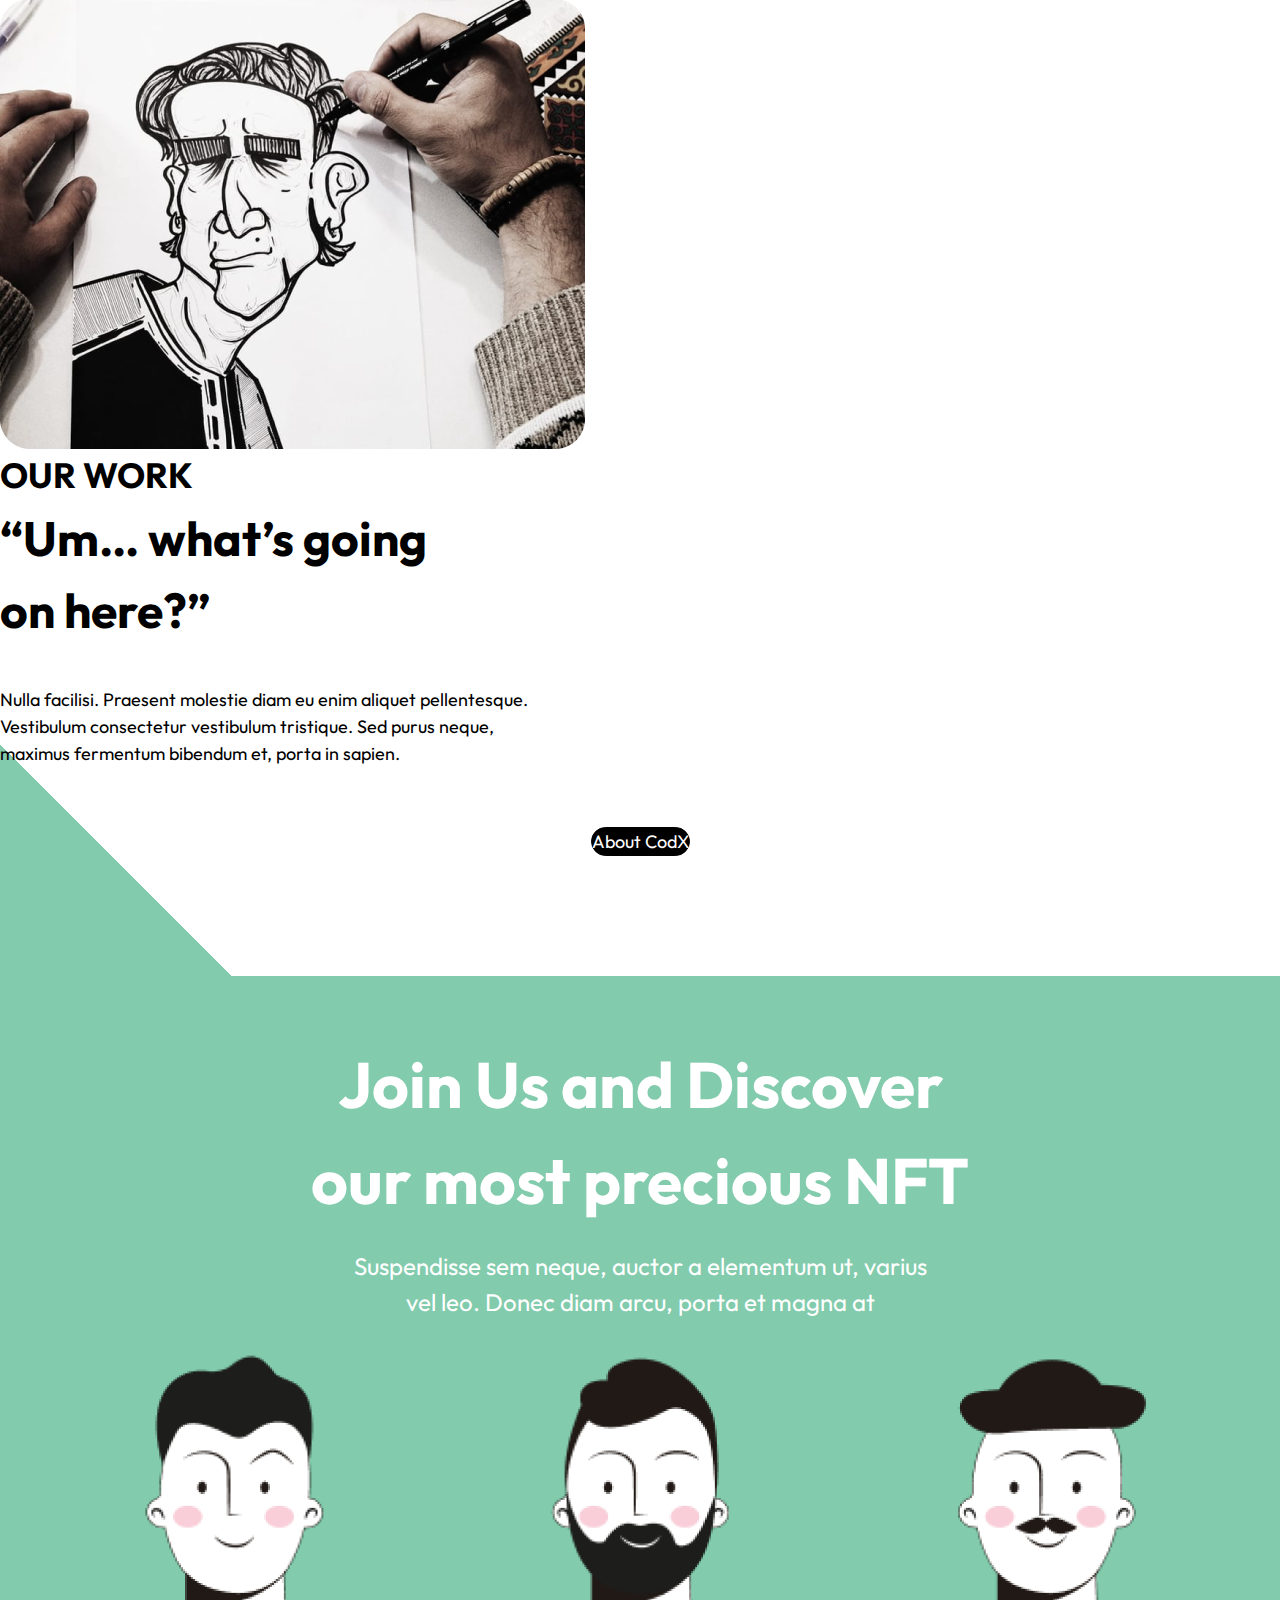
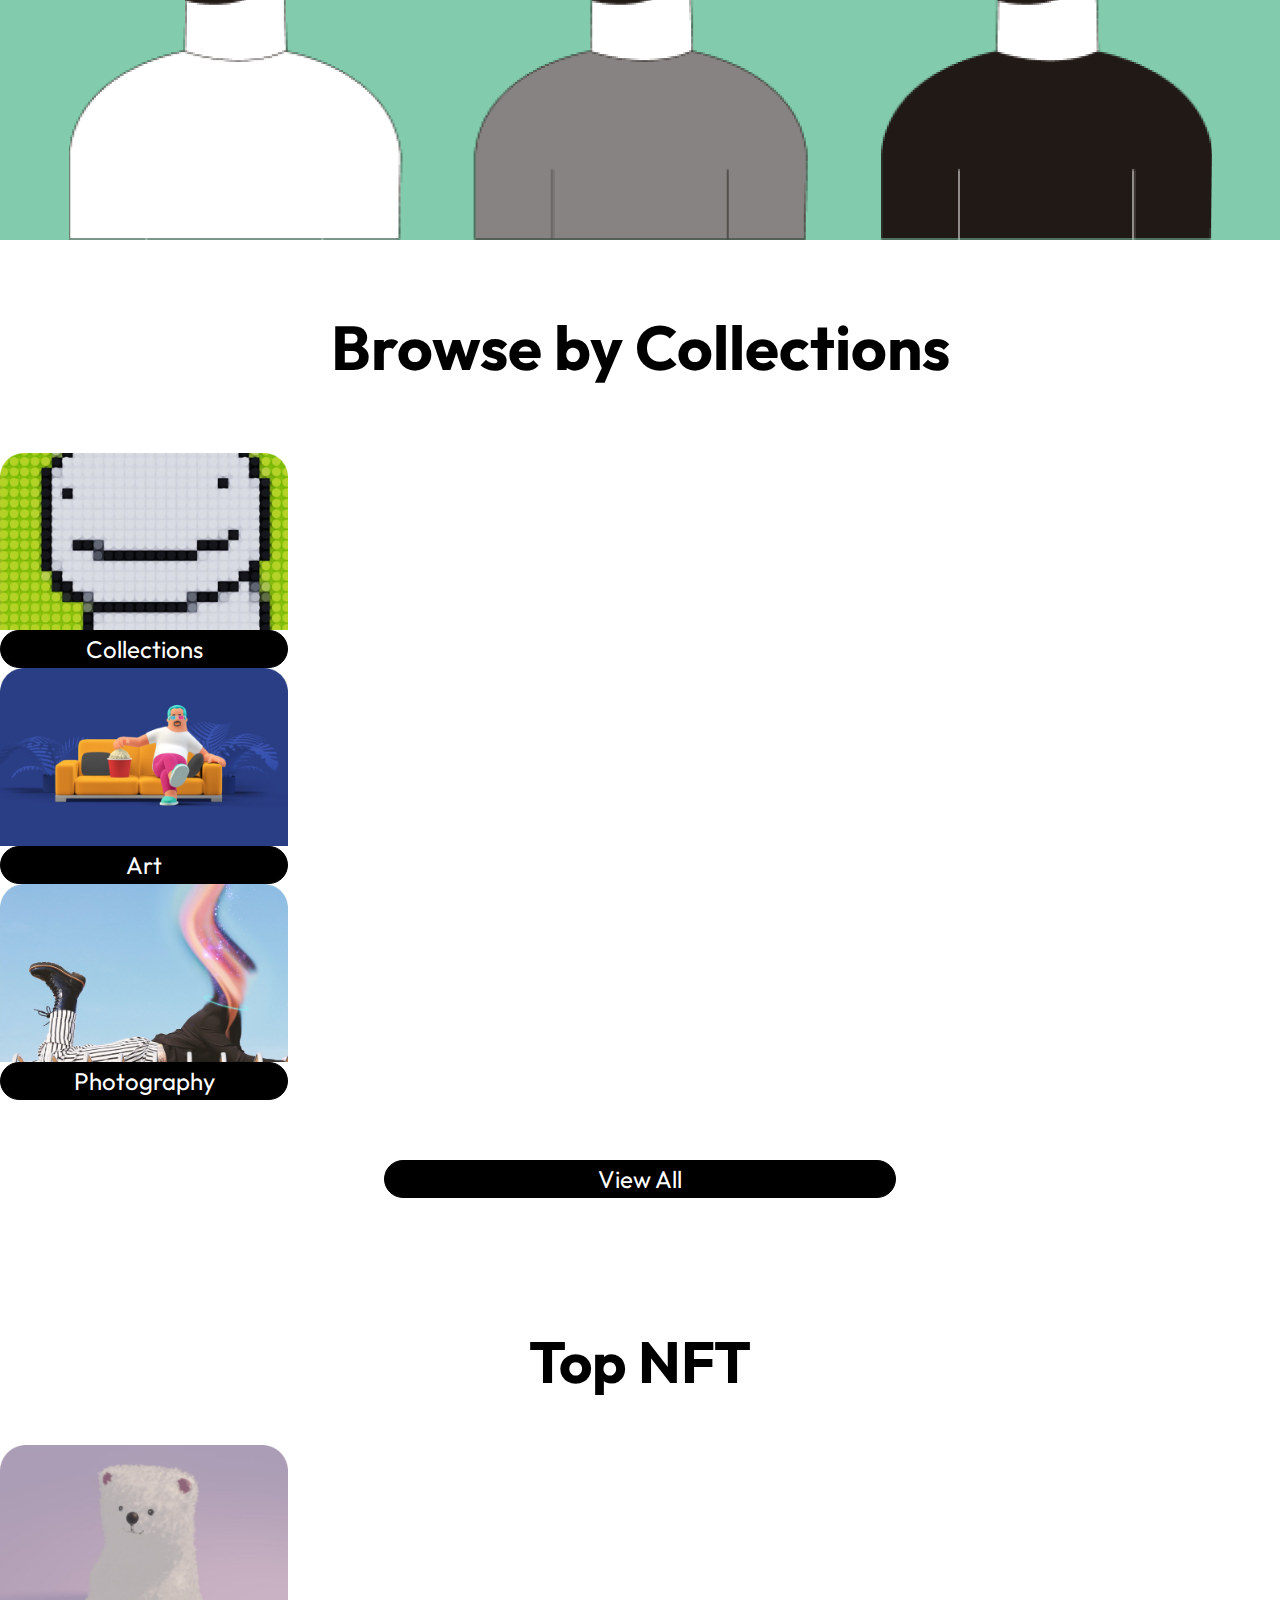
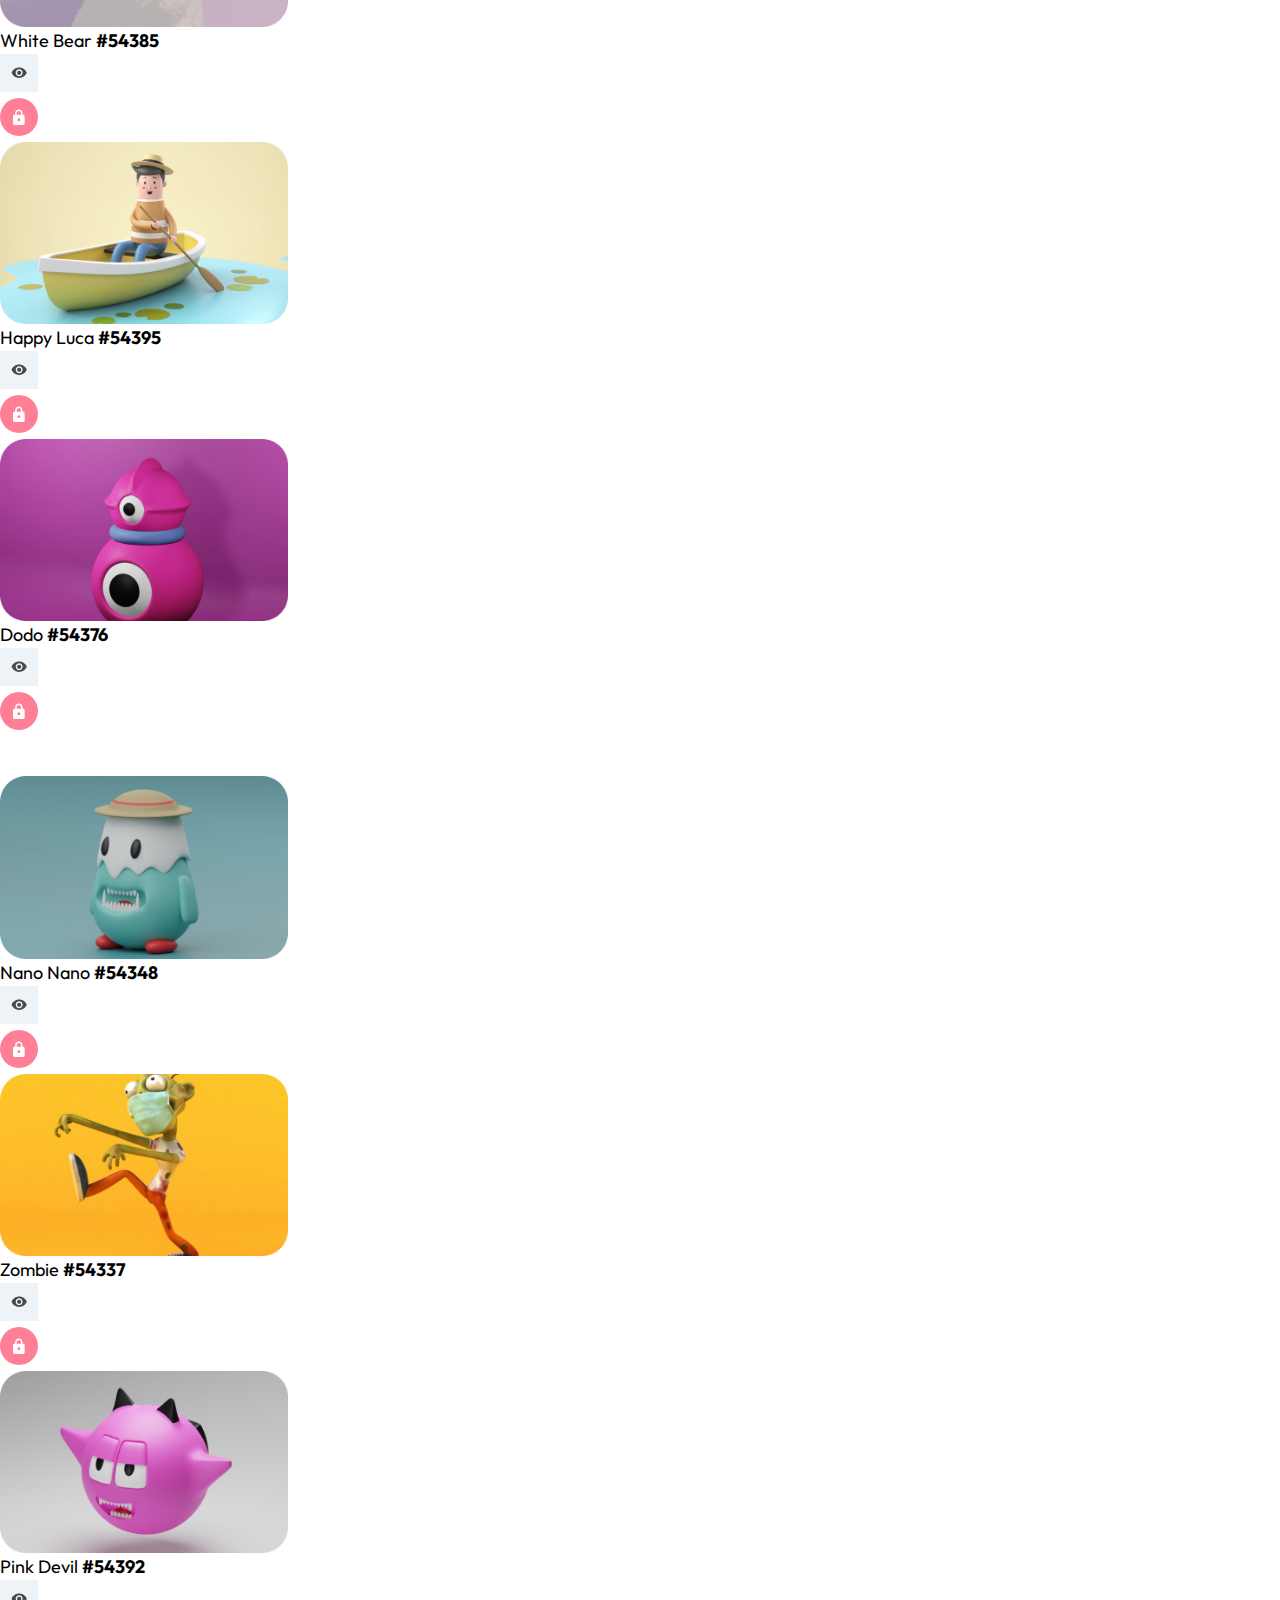
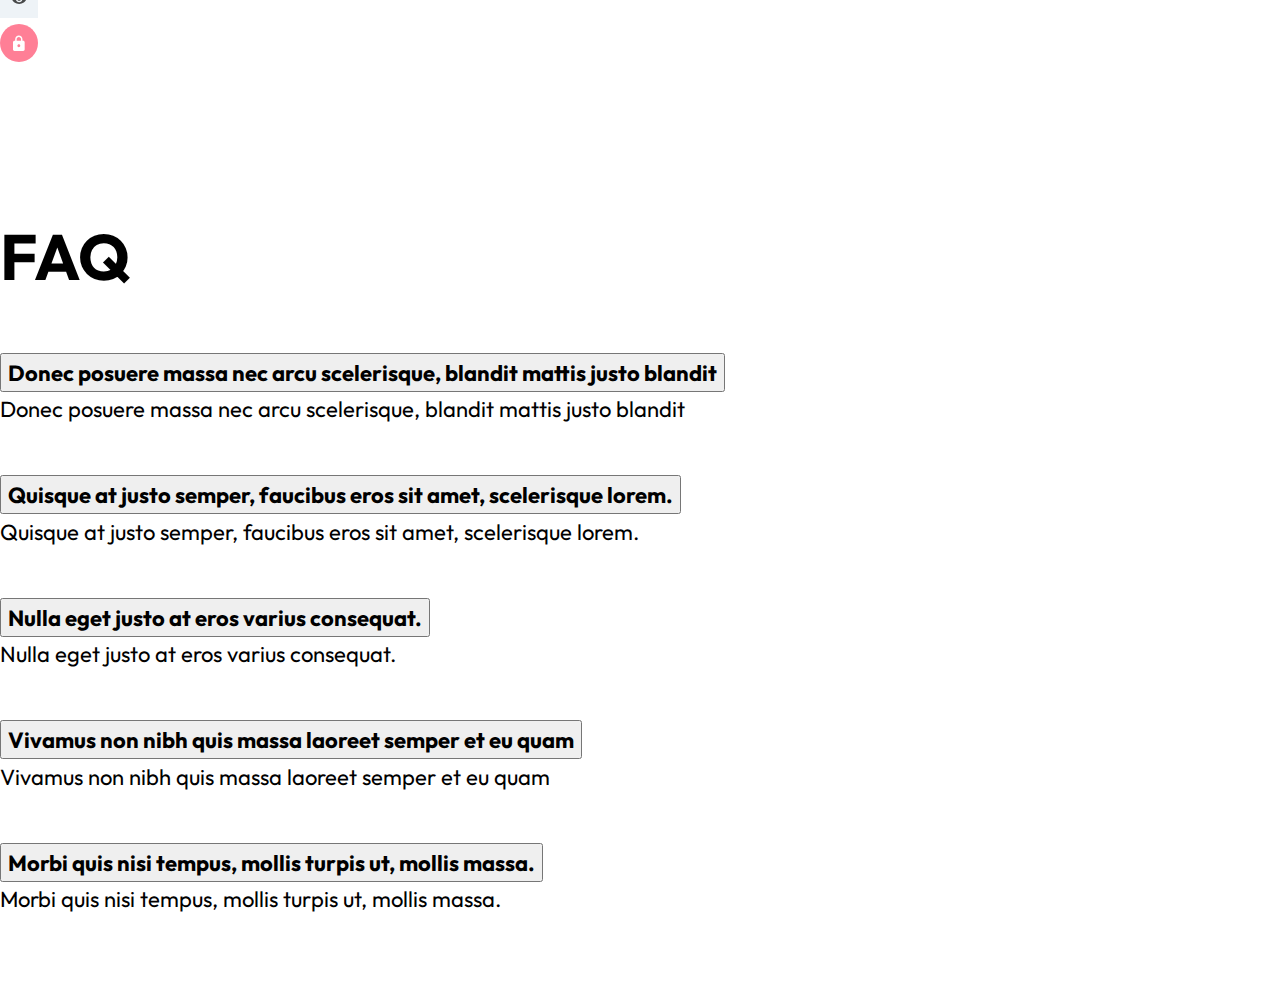
==== commit 399feef8: "Build section .faq (Desktop/Adaptive)" ====
--- a/index.html
+++ b/index.html
@@ -474,6 +474,80 @@
 
         </section>
 
+        <section class="faq">
+
+            <div class="container">
+                <div class="faq__wrapper-title">
+                    <h3 class="faq__title">FAQ</h3>
+                </div>
+                <div class="faq__items">
+
+                    <div class="accordion accordion-flush" id="accordionFlushExample">
+
+                        <div class="accordion-item">
+                            <h2 class="accordion-header" id="flush-headingOne">
+                                <button class="accordion-button collapsed" type="button" data-bs-toggle="collapse" data-bs-target="#flush-collapseOne" aria-expanded="false" aria-controls="flush-collapseOne">
+                                    Donec posuere massa nec arcu scelerisque, blandit mattis justo blandit
+                                </button>
+                            </h2>
+                            <div id="flush-collapseOne" class="accordion-collapse collapse" aria-labelledby="flush-headingOne" data-bs-parent="#accordionFlushExample">
+                                <div class="accordion-body">Donec posuere massa nec arcu scelerisque, blandit mattis justo blandit</div>
+                            </div>
+                        </div>
+
+                        <div class="accordion-item">
+                            <h2 class="accordion-header" id="flush-headingTwo">
+                                <button class="accordion-button collapsed" type="button" data-bs-toggle="collapse" data-bs-target="#flush-collapseTwo" aria-expanded="false" aria-controls="flush-collapseTwo">
+                                    Quisque at justo semper, faucibus eros sit amet, scelerisque lorem.
+                                </button>
+                            </h2>
+                            <div id="flush-collapseTwo" class="accordion-collapse collapse" aria-labelledby="flush-headingTwo" data-bs-parent="#accordionFlushExample">
+                                <div class="accordion-body">Quisque at justo semper, faucibus eros sit amet, scelerisque lorem.</div>
+                            </div>
+                        </div>
+
+                        <div class="accordion-item">
+                            <h2 class="accordion-header" id="flush-headingThree">
+                                <button class="accordion-button collapsed" type="button" data-bs-toggle="collapse" data-bs-target="#flush-collapseThree" aria-expanded="false" aria-controls="flush-collapseThree">
+                                    Nulla eget justo at eros varius consequat.
+                                </button>
+                            </h2>
+                            <div id="flush-collapseThree" class="accordion-collapse collapse" aria-labelledby="flush-headingThree" data-bs-parent="#accordionFlushExample">
+                                <div class="accordion-body">Nulla eget justo at eros varius consequat.</div>
+                            </div>
+                        </div>
+
+                        <div class="accordion-item">
+                            <h2 class="accordion-header" id="flush-headingfour">
+                                <button class="accordion-button collapsed" type="button" data-bs-toggle="collapse" data-bs-target="#flush-collapseTwo" aria-expanded="false" aria-controls="flush-collapseTwo">
+                                    Vivamus non nibh quis massa laoreet semper et eu quam
+                                </button>
+                            </h2>
+                            <div id="flush-collapseFour" class="accordion-collapse collapse" aria-labelledby="flush-headingTwo" data-bs-parent="#accordionFlushExample">
+                                <div class="accordion-body">Vivamus non nibh quis massa laoreet semper et eu quam</div>
+                            </div>
+                        </div>
+
+                        <div class="accordion-item">
+                            <h2 class="accordion-header" id="flush-headingFive">
+                                <button class="accordion-button collapsed" type="button" data-bs-toggle="collapse" data-bs-target="#flush-collapseThree" aria-expanded="false" aria-controls="flush-collapseThree">
+                                    Morbi quis nisi tempus, mollis turpis ut, mollis massa.
+                                </button>
+                            </h2>
+                            <div id="flush-collapseFive" class="accordion-collapse collapse" aria-labelledby="flush-headingThree" data-bs-parent="#accordionFlushExample">
+                                <div class="accordion-body">Morbi quis nisi tempus, mollis turpis ut, mollis massa.</div>
+                            </div>
+                        </div>
+
+
+                    </div>
+
+                </div>
+
+            </div>
+
+        </section>
+
     </main>
 
 
--- a/css/stylesheet.css
+++ b/css/stylesheet.css
@@ -335,6 +335,23 @@
   margin: 0 auto;
 }
 
+.faq {
+  padding: 80px 0;
+}
+.faq__items .accordion-item {
+  border: none;
+  margin-top: 40px;
+  font-size: 22px;
+}
+.faq__items .accordion-button {
+  font-size: 22px !important;
+  font-family: "Outfit", sans-serif;
+}
+.faq__title {
+  font-size: 64px;
+  font-family: "Outfit", sans-serif;
+}
+
 .header {
   padding: 30px 0 0 0;
   background: linear-gradient(90deg, rgb(2, 0, 36) 0%, rgb(140, 29, 204) 38%, rgb(0, 212, 255) 100%);
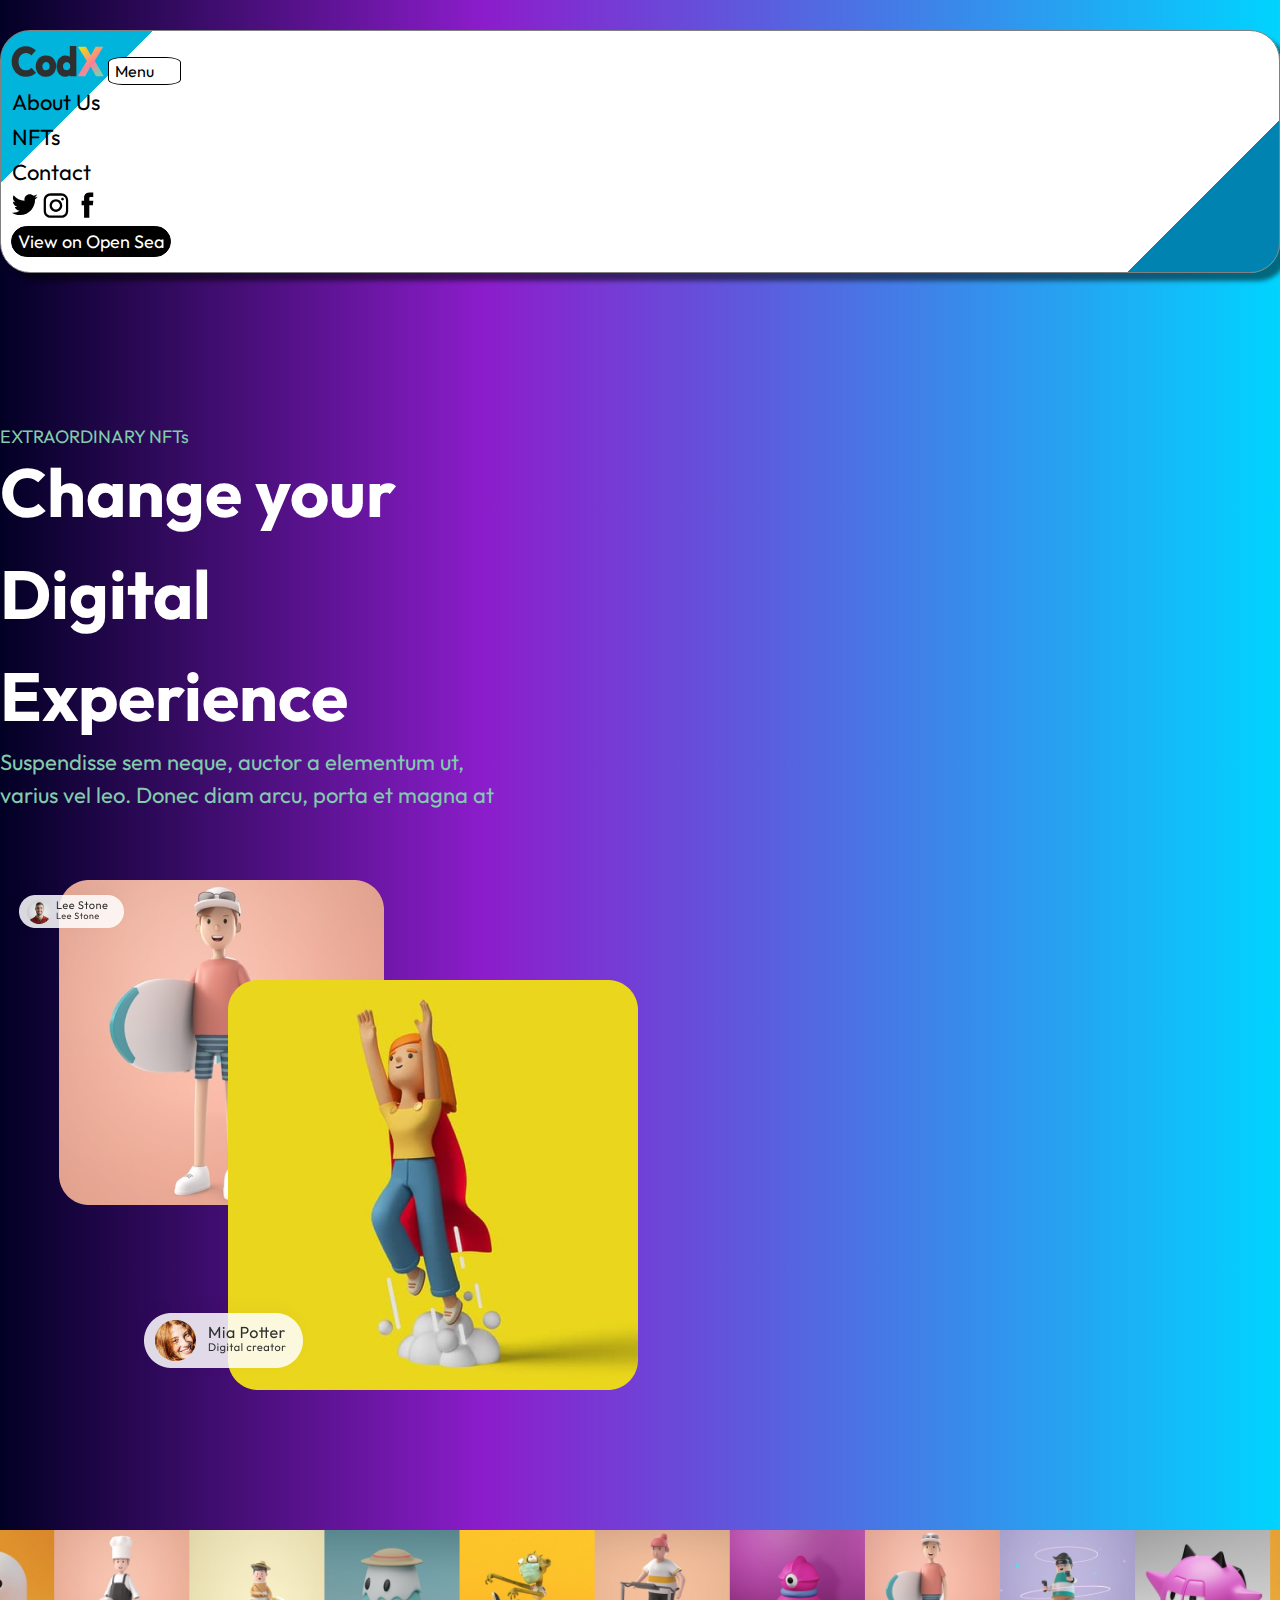
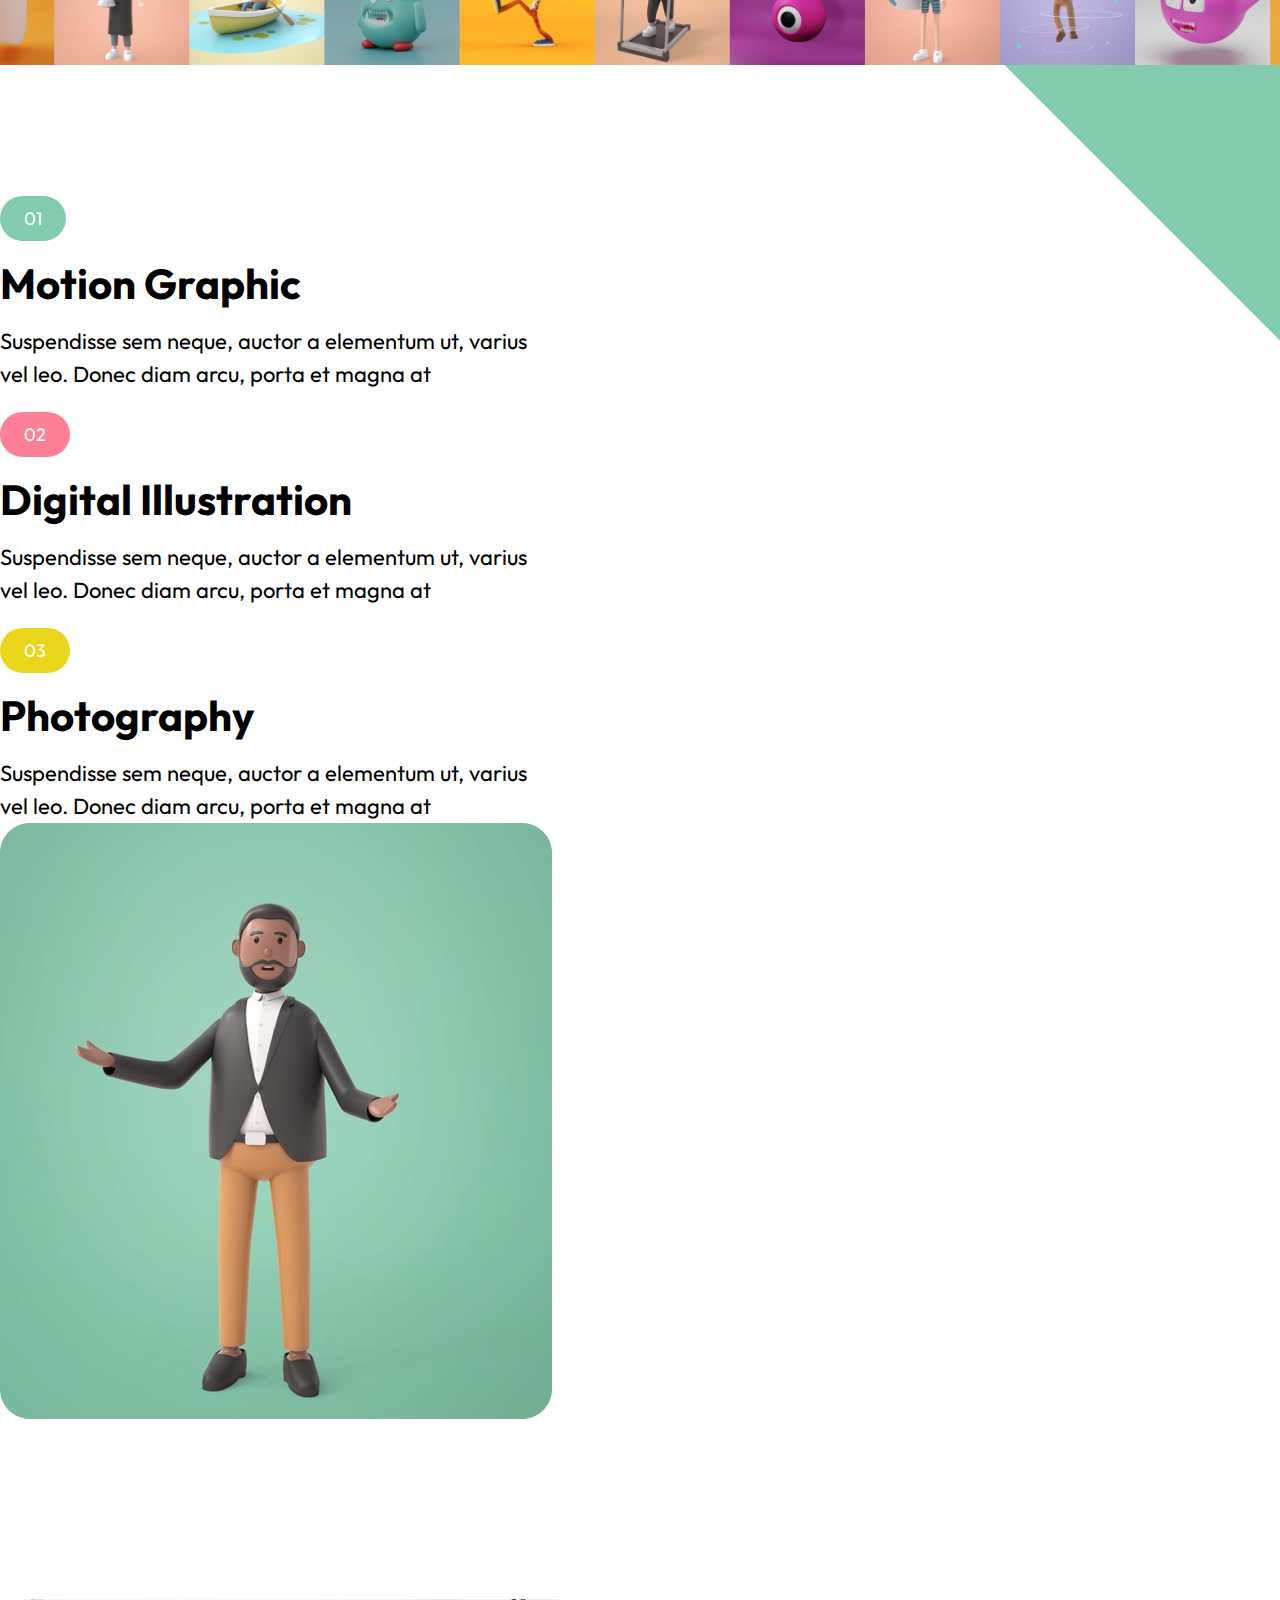
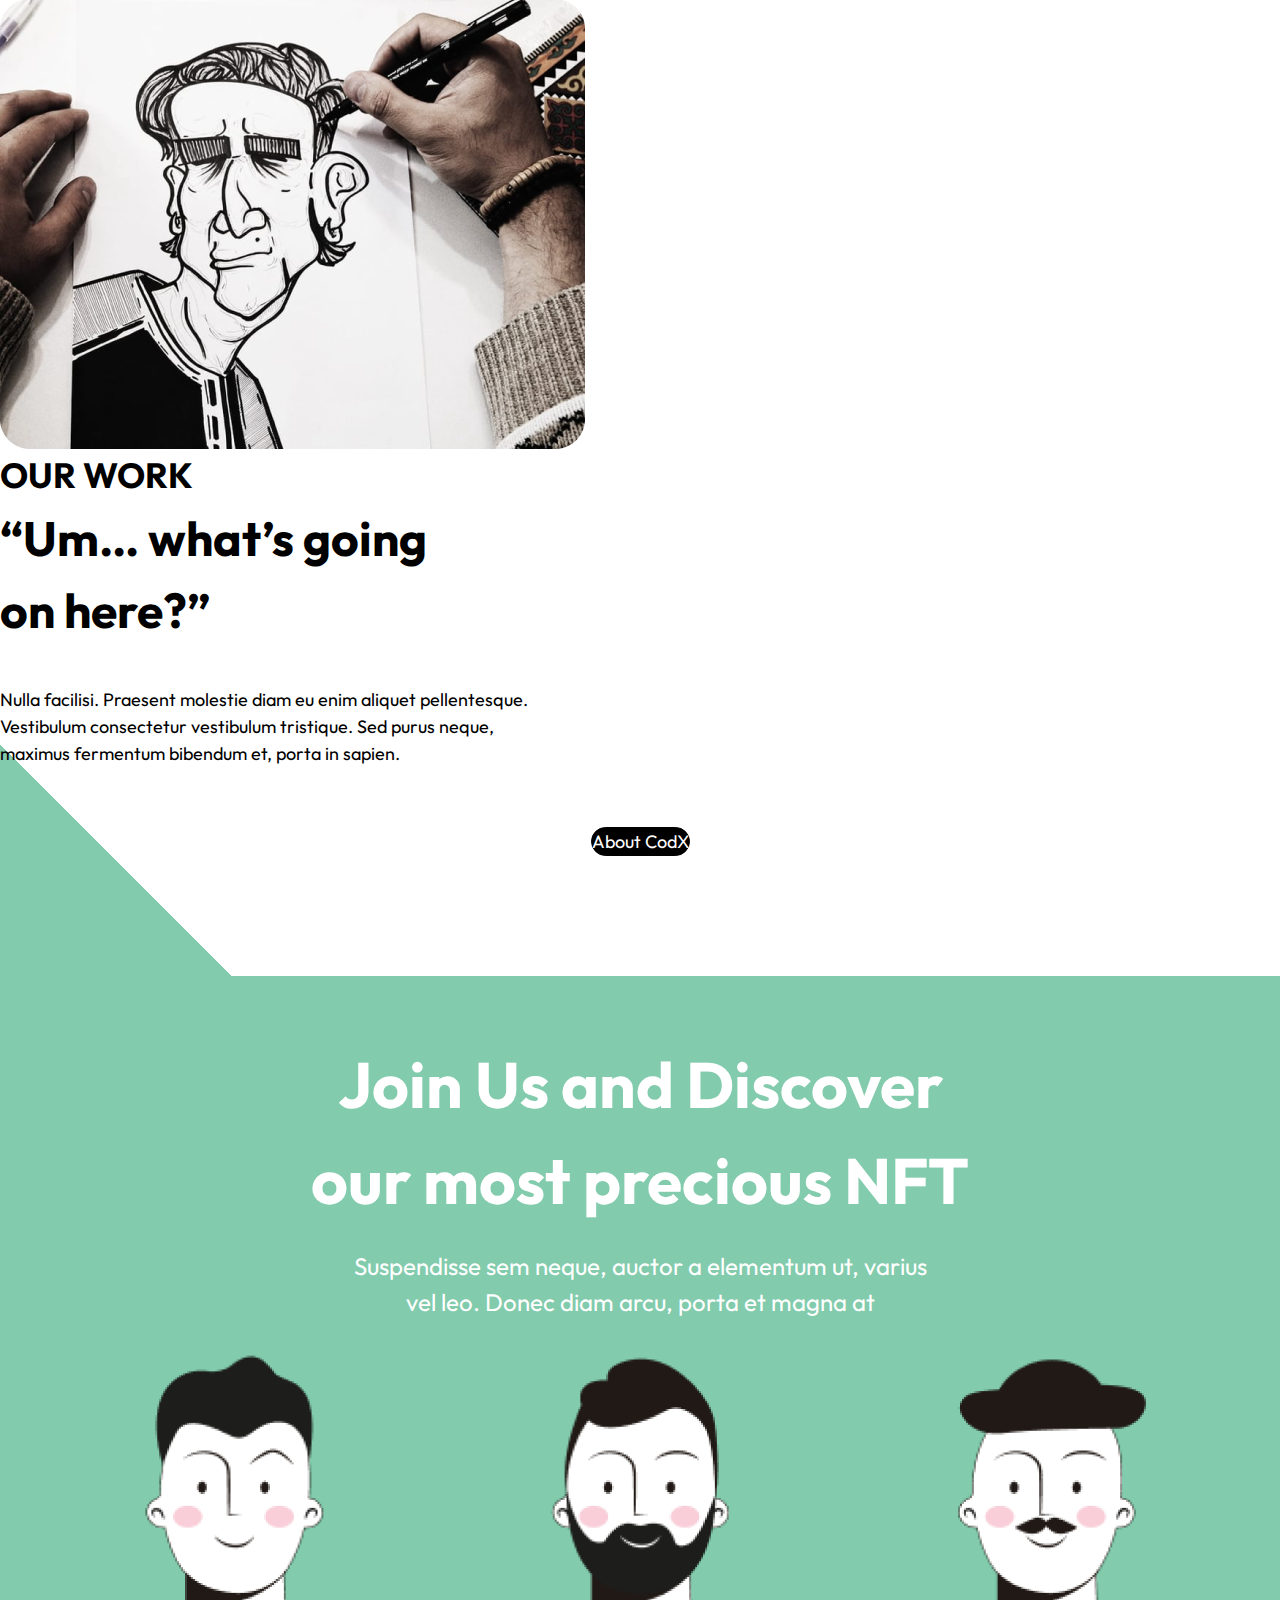
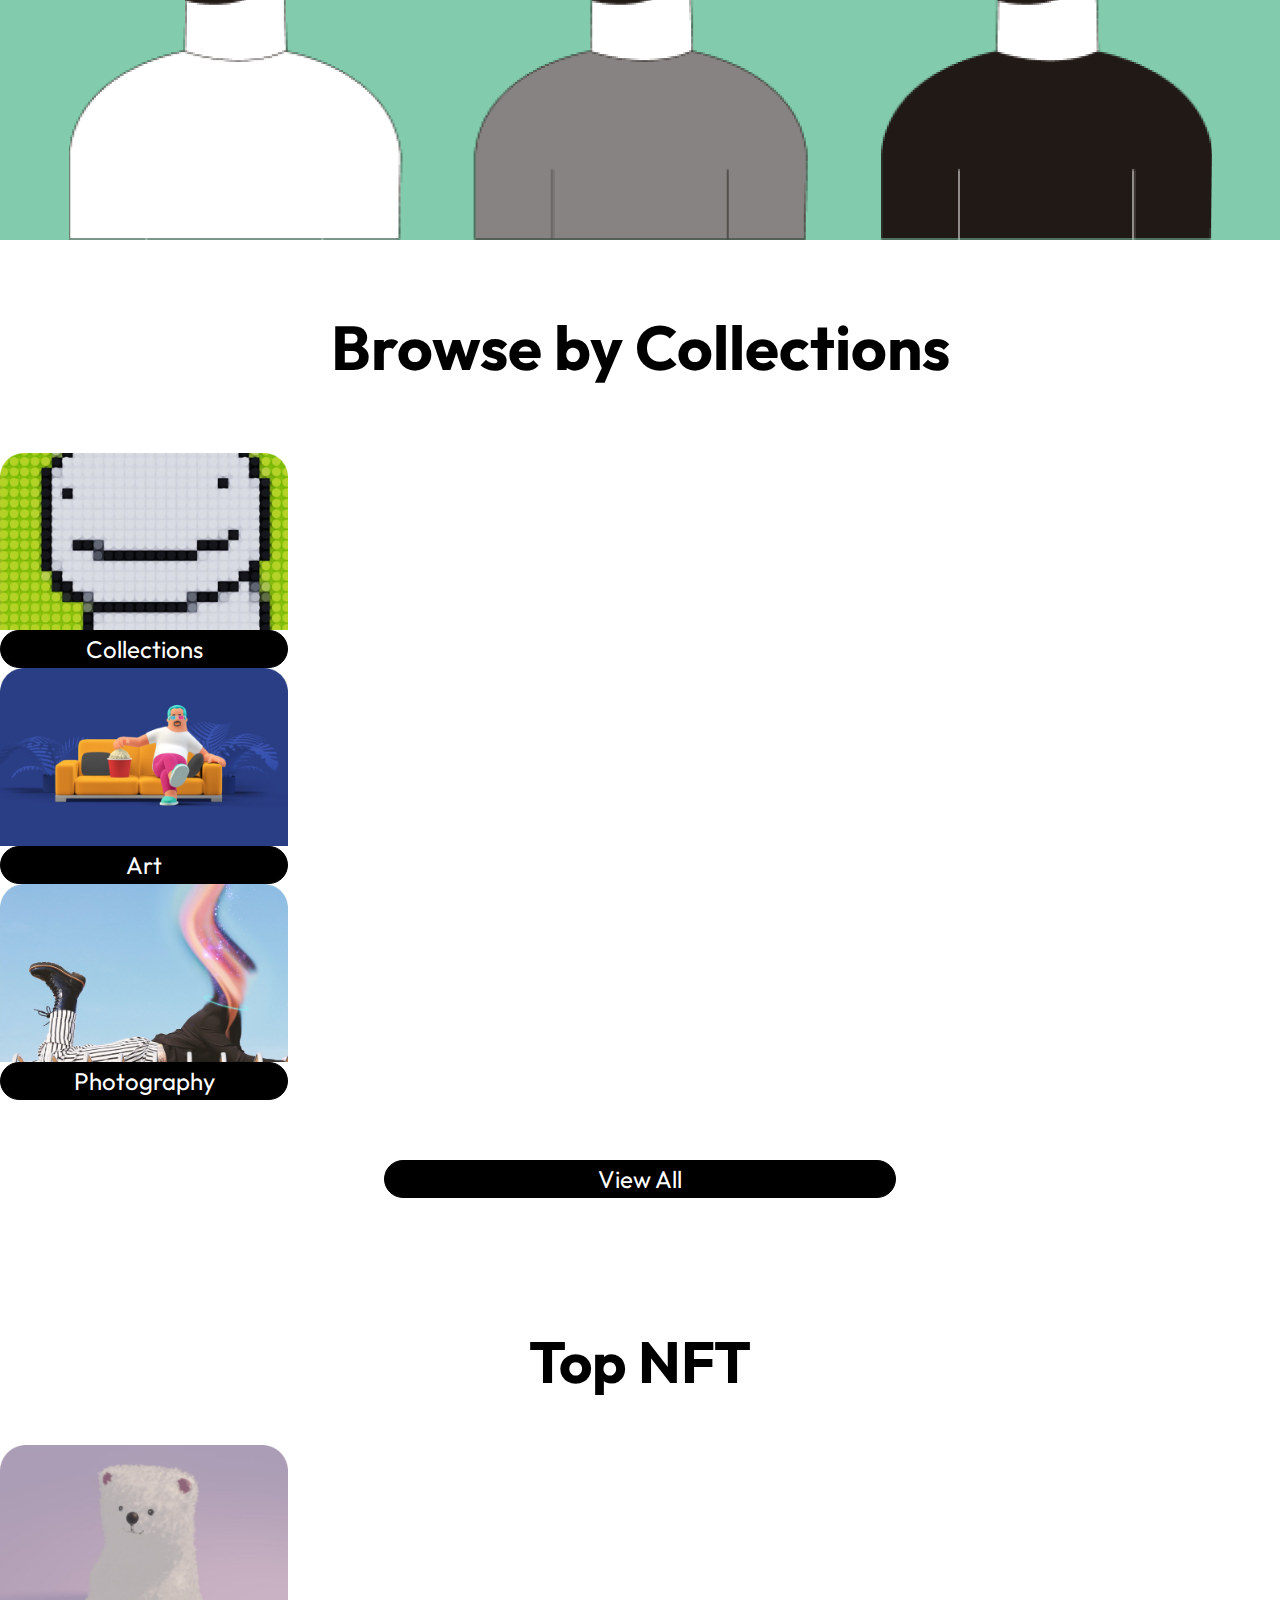
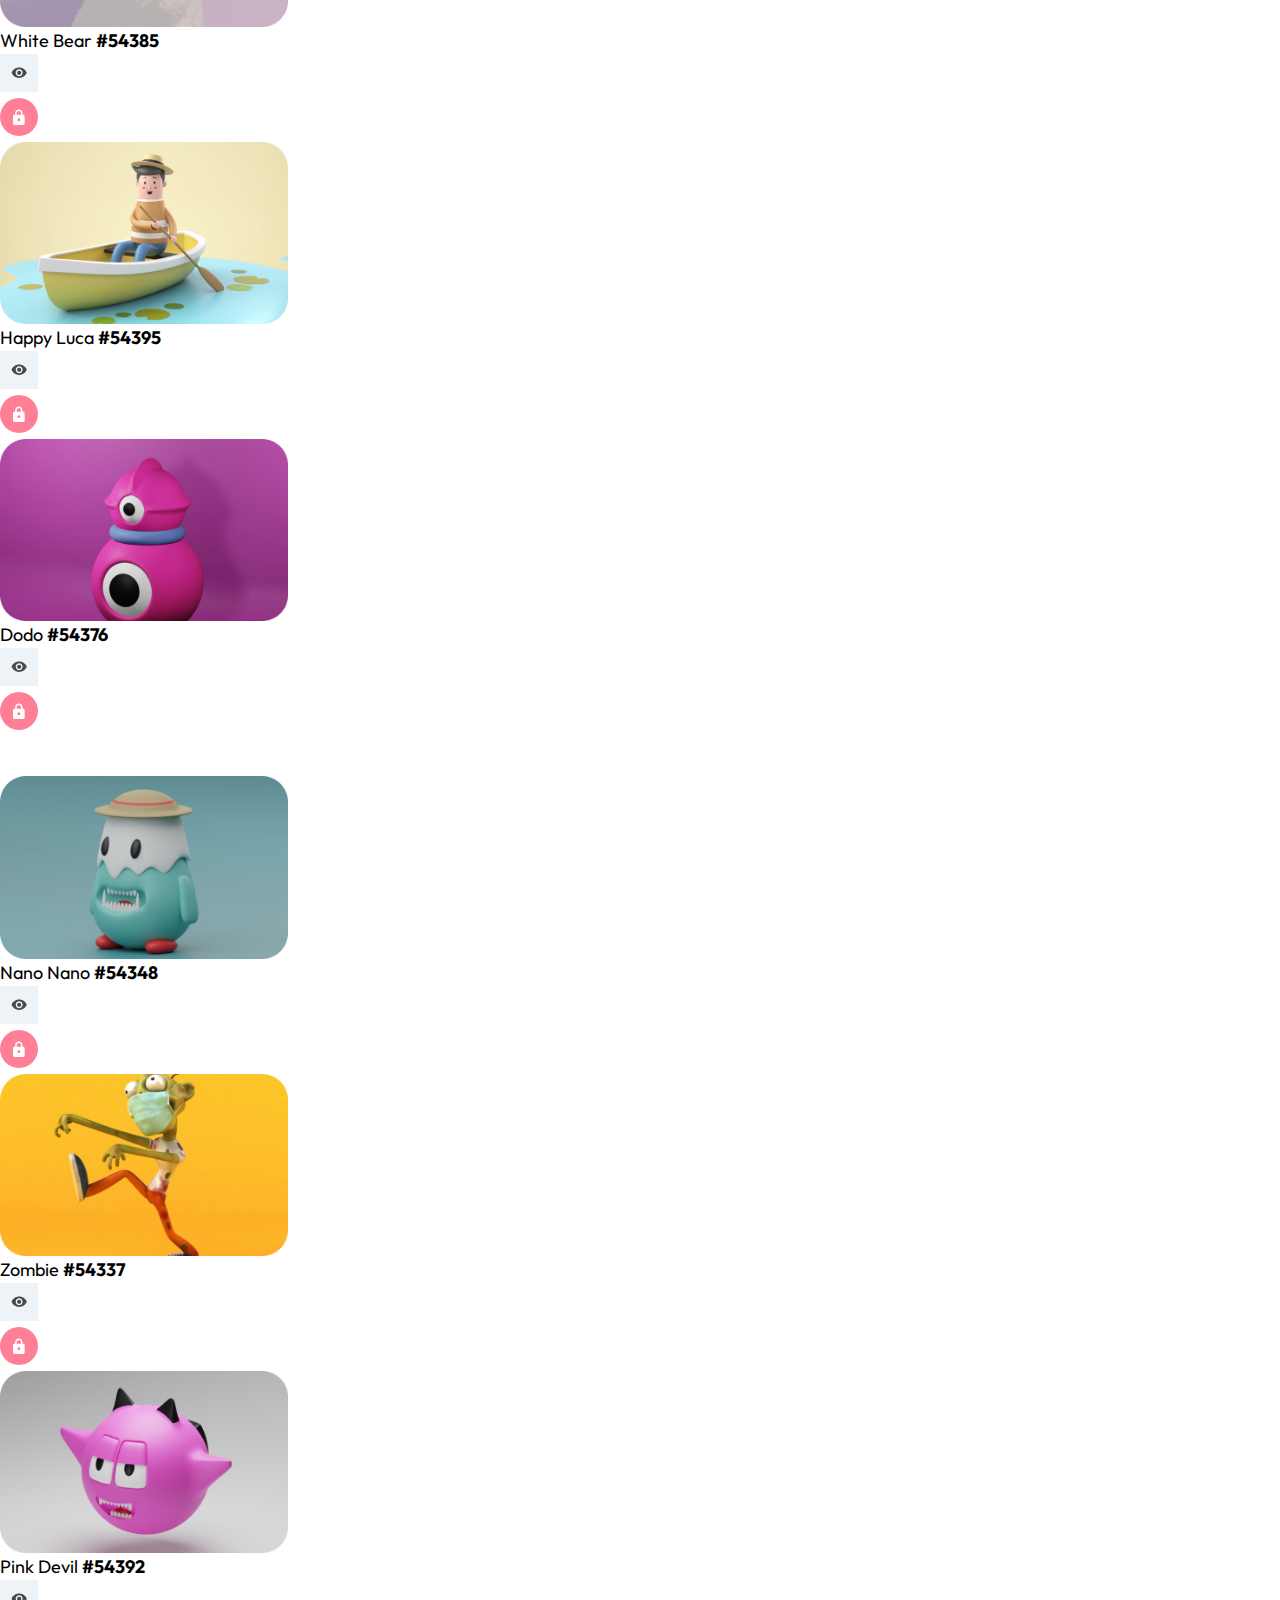
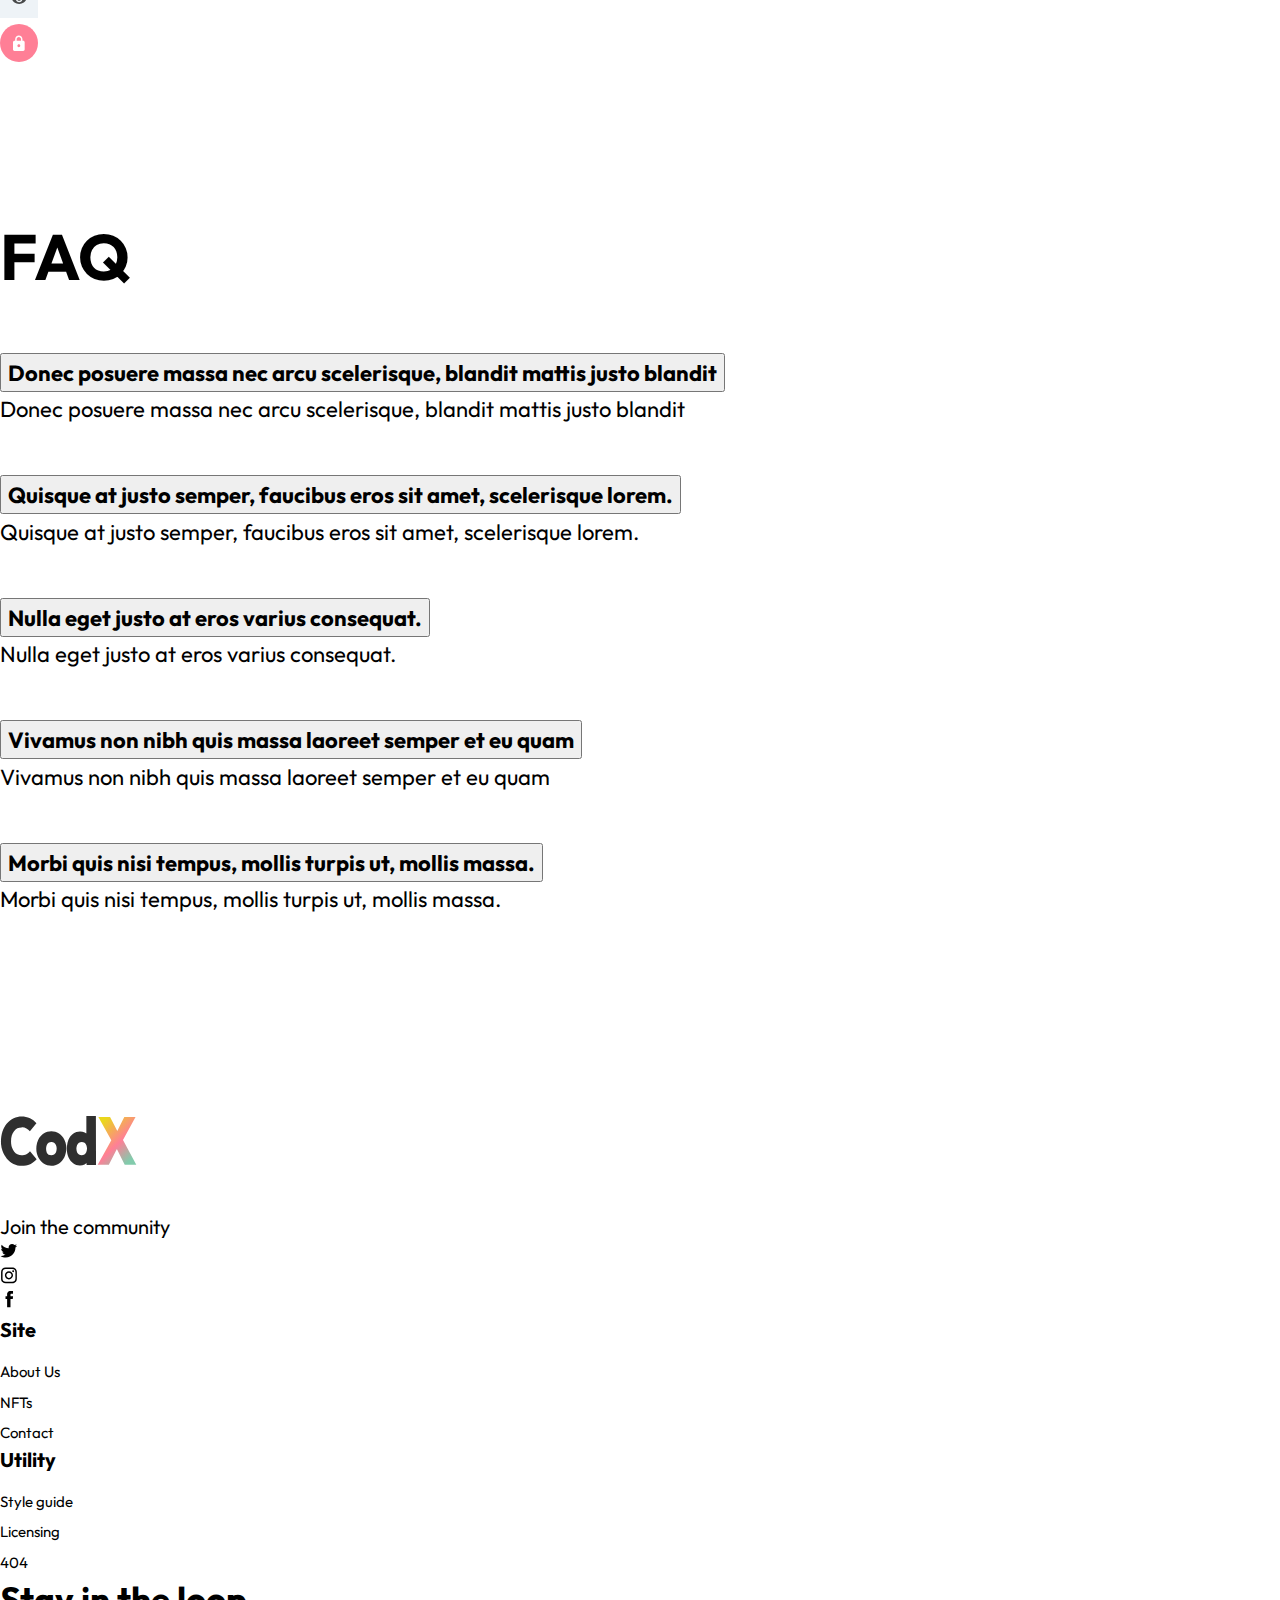
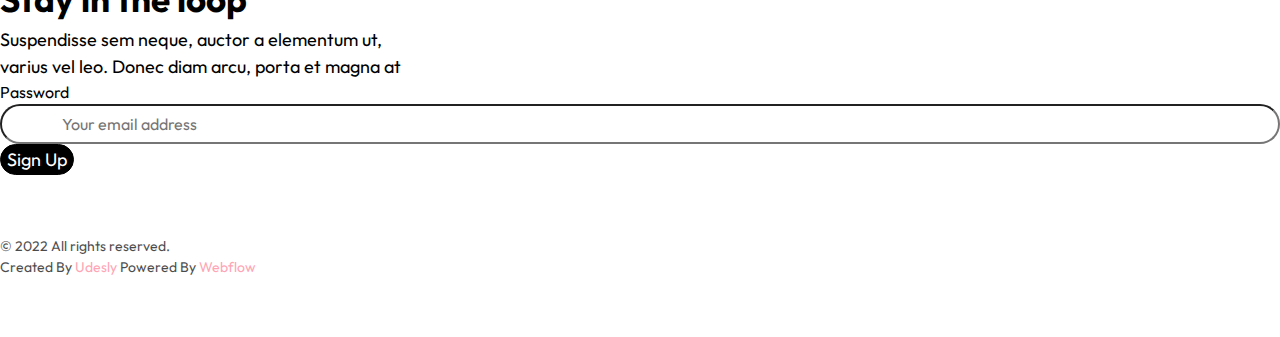
==== commit cd320d75: "Build section .footer (Desktop/Adaptive)" ====
--- a/index.html
+++ b/index.html
@@ -550,6 +550,135 @@
 
     </main>
 
+    <footer class="footer">
+
+        <div class="footer__wrapper-main-content container d-flex">
+
+            <div class="col-3">
+                <figure class="footer__logo">
+                    <svg xmlns="http://www.w3.org/2000/svg" width="138" height="50" viewBox="0 0 138 50" fill="none">
+                        <path d="M21.75 49.7382C18.9643 49.7382 16.1786 49.2147 13.5 47.9058C11.0357 46.7277 8.78572 44.8953 6.85715 42.6702C5.03572 40.445 3.53572 37.6963 2.46429 34.8168C1.39286 31.6754 0.857149 28.4031 0.964292 25.1309C0.964292 21.8586 1.50001 18.4555 2.46429 15.445C3.53572 12.4346 4.92858 9.81675 6.85715 7.59162C10.8214 3.01047 16.1786 0.52356 21.6429 0.52356C24.4286 0.52356 27.3214 1.04712 30 2.35602C32.3571 3.53403 34.6072 5.10471 36.4286 7.32984L29.8929 15.3141C28.9286 14.0052 27.75 13.089 26.4643 12.4346C24.9643 11.6492 23.3571 11.2565 21.6429 11.3874C20.1429 11.3874 18.6429 11.6492 17.3571 12.3037C16.0714 12.9581 15 13.8743 14.0357 15.1832C13.0714 16.4921 12.3214 17.9319 11.7857 19.5026C11.25 21.3351 11.0357 23.2984 11.0357 25.2618C11.0357 27.2251 11.25 29.1885 11.7857 31.0209C12.3214 32.5916 13.0714 34.1623 14.0357 35.4712C15 36.6492 16.1786 37.6963 17.3571 38.3508C18.75 39.0052 20.25 39.267 21.6429 39.267C23.25 39.267 24.9643 39.0052 26.4643 38.2199C27.75 37.5654 29.0357 36.5183 30 35.2094L36.6429 43.1937C34.7143 45.288 32.5714 46.9895 30.2143 48.1675C27.4286 49.2147 24.6429 49.7382 21.75 49.7382ZM51.3214 49.7382C48.6429 49.7382 45.9643 49.0838 43.6072 47.5131C41.4643 46.0733 39.5357 43.9791 38.25 41.3613C36.9643 38.6126 36.2143 35.6021 36.3214 32.4607C36.3214 29.4503 36.9643 26.3089 38.25 23.6911C39.5357 21.0733 41.3572 18.9791 43.6072 17.5393C45.9643 15.9686 48.6429 15.1832 51.3214 15.1832C54 15.1832 56.6786 15.9686 59.0357 17.5393C61.2857 18.9791 63.1071 21.0733 64.3929 23.6911C65.6786 26.3089 66.4286 29.3194 66.3214 32.3298C66.3214 35.4712 65.6786 38.4817 64.3929 41.2304C63.1071 43.8482 61.2857 45.9424 59.0357 47.3822C56.5714 48.9529 54 49.7382 51.3214 49.7382ZM51.3214 39.267C52.2857 39.267 53.25 39.0052 54.1071 38.4817C54.8571 37.9581 55.6071 37.0419 56.0357 36.1257C56.4643 35.0785 56.6786 33.7696 56.6786 32.5916C56.6786 31.4136 56.4643 30.1047 55.9286 29.0576C55.5 28.0105 54.8571 27.2251 54.1071 26.7016C53.25 26.178 52.2857 25.7853 51.3214 25.9162C50.3572 25.9162 49.3929 26.178 48.5357 26.8325C47.7857 27.356 47.1429 28.2722 46.7143 29.3194C46.2857 30.3665 46.0714 31.5445 46.0714 32.8534C46.0714 34.0314 46.2857 35.2094 46.7143 36.3874C47.1429 37.4346 47.7857 38.2199 48.5357 38.7435C49.2857 39.0052 50.25 39.267 51.3214 39.267ZM80.0357 49.6073C75.2143 49.7382 70.7143 46.5969 68.4643 41.3613C67.2857 38.6126 66.75 35.6021 66.8571 32.5916C66.8571 29.5812 67.3929 26.4398 68.4643 23.6911C69.5357 21.2042 71.1429 19.1099 73.0714 17.6702C75.2143 16.0995 77.5714 15.445 80.0357 15.445C81.6429 15.445 83.25 15.8377 84.75 16.623C86.1429 17.2775 87.4286 18.3246 88.3929 19.7644C89.3571 21.0733 90 22.644 90.1071 24.3455V40.3141C89.8929 42.0157 89.25 43.7173 88.3929 45.0262C87.3214 46.466 86.0357 47.644 84.6429 48.5602C83.1429 49.2147 81.5357 49.6073 80.0357 49.6073ZM81.6429 39.267C82.6071 39.267 83.5714 39.0052 84.4286 38.4817C85.1786 37.9581 85.8214 37.0419 86.25 36.1257C86.7857 35.0785 87 33.7696 87 32.5916C87 31.4136 86.7857 30.2356 86.3571 29.1885C85.9286 28.2722 85.2857 27.356 84.5357 26.8325C83.6786 26.178 82.7143 25.9162 81.75 25.9162C80.7857 25.9162 79.8214 26.178 78.9643 26.8325C78.2143 27.4869 77.5714 28.2722 77.0357 29.1885C76.6071 30.2356 76.3929 31.4136 76.3929 32.5916C76.3929 33.7696 76.6071 34.9476 77.0357 36.1257C77.4643 37.0419 78.1071 37.9581 78.9643 38.4817C79.7143 38.8743 80.6786 39.267 81.6429 39.267ZM96 48.9529H86.5714V40.1832L87.8571 32.0681L86.3571 24.0838V0H95.8929L96 48.9529Z" fill="#2F2F2F"/>
+                        <path d="M124.714 48.6913L114.107 27.4872H113.143L98.3572 1.04736H110.036L120.429 21.0735H121.393L136.286 48.6913H124.714ZM97.7143 48.6913L111.857 23.2987L119.571 27.7489L108.857 48.6913H97.7143ZM121.607 26.44L113.893 21.8589L124.286 1.04736H135.536L121.607 26.44Z" fill="url(#paint0_linear_1_894)"/>
+                        <defs>
+                            <linearGradient id="paint0_linear_1_894" x1="103.705" y1="4.25129" x2="135.863" y2="38.6366" gradientUnits="userSpaceOnUse">
+                                <stop stop-color="#EAD71B"/>
+                                <stop offset="0.57" stop-color="#FF7F96"/>
+                                <stop offset="1" stop-color="#82CBAC"/>
+                            </linearGradient>
+                        </defs>
+                    </svg>
+                </figure>
+
+                <p class="footer__text-left">Join the community</p>
+
+                <div class="footer__wrapper-networks d-flex">
+
+                    <div class="footer__twitter-link">
+                        <a href="#">
+                            <svg xmlns="http://www.w3.org/2000/svg" width="18" height="18" viewBox="0 0 17 14" fill="currentColor">
+                                <path d="M16.171 1.93696C15.5958 2.19245 14.9773 2.36485 14.3279 2.4422C14.9906 2.04532 15.4992 1.41651 15.7389 0.666802C15.1188 1.03469 14.4324 1.3018 13.7012 1.44582C13.116 0.822154 12.2819 0.432392 11.3591 0.432392C9.5869 0.432392 8.15012 1.8692 8.15012 3.64136C8.15012 3.89282 8.17847 4.13761 8.2332 4.37247C5.56624 4.23883 3.20157 2.9614 1.6189 1.0198C1.34277 1.49357 1.18449 2.04472 1.18449 2.63304C1.18449 3.74629 1.75098 4.72841 2.612 5.30404C2.08613 5.28715 1.59112 5.14297 1.15859 4.9025C1.1583 4.91583 1.1583 4.92933 1.1583 4.94314C1.1583 6.49762 2.26444 7.79457 3.73255 8.08959C3.46325 8.16277 3.17972 8.20214 2.88702 8.20214C2.68004 8.20214 2.47913 8.18214 2.28317 8.14449C2.6917 9.41928 3.87673 10.3471 5.28068 10.373C4.18245 11.2338 2.79895 11.7467 1.29533 11.7467C1.03644 11.7467 0.78111 11.7314 0.529968 11.7019C1.95033 12.6126 3.63689 13.1437 5.44902 13.1437C11.3516 13.1437 14.579 8.25393 14.579 4.01341C14.579 3.8745 14.5762 3.73575 14.57 3.59824C15.1968 3.14587 15.7411 2.58066 16.171 1.93696Z" fill="black"/>
+                            </svg>
+                        </a>
+                    </div>
+
+                    <div class="footer__instagram-link">
+                        <a href="#">
+                            <svg xmlns="http://www.w3.org/2000/svg" width="18" height="18" viewBox="0 0 18 18" fill="currentColor">
+                                <path d="M8.95241 5.30159C6.73019 5.30159 4.88892 7.11111 4.88892 9.36508C4.88892 11.6191 6.69844 13.4286 8.95241 13.4286C11.2064 13.4286 13.0159 11.5873 13.0159 9.36508C13.0159 7.14286 11.1746 5.30159 8.95241 5.30159ZM8.95241 11.9683C7.52384 11.9683 6.34923 10.7937 6.34923 9.36508C6.34923 7.93651 7.52384 6.76191 8.95241 6.76191C10.381 6.76191 11.5556 7.93651 11.5556 9.36508C11.5556 10.7937 10.381 11.9683 8.95241 11.9683Z" fill="black"/>
+                                <path d="M13.1745 6.12699C13.683 6.12699 14.0952 5.7148 14.0952 5.20635C14.0952 4.6979 13.683 4.28572 13.1745 4.28572C12.6661 4.28572 12.2539 4.6979 12.2539 5.20635C12.2539 5.7148 12.6661 6.12699 13.1745 6.12699Z" fill="black"/>
+                                <path d="M15.5555 2.8254C14.7301 1.96826 13.5555 1.52381 12.2222 1.52381H5.68252C2.92062 1.52381 1.07935 3.36508 1.07935 6.12699V12.6349C1.07935 14 1.52379 15.1746 2.41268 16.0317C3.26982 16.8571 4.41268 17.2698 5.71427 17.2698H12.1905C13.5555 17.2698 14.6984 16.8254 15.5238 16.0317C16.3809 15.2064 16.8254 14.0317 16.8254 12.6667V6.12699C16.8254 4.79365 16.3809 3.6508 15.5555 2.8254ZM15.3651 12.6667C15.3651 13.6508 15.0793 14.4444 14.5079 14.9841C13.9365 15.5238 13.1428 15.8095 12.1905 15.8095H5.71427C4.76189 15.8095 3.96823 15.5238 3.39681 14.9841C2.82538 14.4127 2.53966 13.6191 2.53966 12.6349V6.12699C2.53966 5.1746 2.82538 4.38095 3.39681 3.80953C3.93649 3.26984 4.76189 2.98413 5.71427 2.98413H12.2539C13.2063 2.98413 14 3.26984 14.5714 3.84127C15.1111 4.4127 15.4285 5.20635 15.4285 6.12699V12.6667H15.3651Z" fill="black"/>
+                            </svg>
+                        </a>
+                    </div>
+
+                    <div class="footer__facebook-link">
+                        <a href="#">
+                            <svg xmlns="http://www.w3.org/2000/svg" width="18" height="18" viewBox="0 0 8 17" fill="currentColor">
+                                <path d="M7.83646 5.90212H5.40917V4.31018C5.40917 3.71233 5.80541 3.57295 6.08449 3.57295C6.36294 3.57295 7.7974 3.57295 7.7974 3.57295V0.944686L5.43838 0.935478C2.81965 0.935478 2.2237 2.89572 2.2237 4.15016V5.90212H0.709229V8.61039H2.2237C2.2237 12.0861 2.2237 16.2739 2.2237 16.2739H5.40917C5.40917 16.2739 5.40917 12.0448 5.40917 8.61039H7.55864L7.83646 5.90212Z" fill="black"/>
+                            </svg>
+                        </a>
+                    </div>
+
+                </div>
+            </div>
+
+            <div class="col-2">
+
+                <h4 class="footer__title-site">Site</h4>
+
+                <div class="footer__wrapper-links">
+
+                    <a href="#">About Us</a>
+
+                    <a href="#">NFTs</a>
+
+                    <a href="#">Contact</a>
+
+                </div>
+
+            </div>
+
+            <div class="col-2">
+
+                <h4 class="footer__title-site">Utility</h4>
+
+                <div class="footer__wrapper-links">
+
+                    <a href="#">Style guide</a>
+
+                    <a href="#">Licensing</a>
+
+                    <a href="#">404</a>
+
+                </div>
+
+            </div>
+
+            <div class="col-4">
+
+                <h3 class="footer__right-title">Stay in the loop</h3>
+
+                <p class="footer__description">Suspendisse sem neque, auctor a elementum ut, varius vel leo. Donec diam arcu, porta et magna at</p>
+
+                <form class="footer__wrapper-form row g-3 d-flex">
+
+                    <div class="col-auto">
+                        <label for="inputPassword2" class="visually-hidden">Password</label>
+                        <input type="email" class="form-control" id="inputPassword2" placeholder="Your email address">
+                    </div>
+
+                    <div class="col-auto">
+                        <button type="submit" class="btn btn-primary mb-3">Sign Up</button>
+                    </div>
+
+                </form>
+
+            </div>
+
+        </div>
+
+        <div class="container">
+
+            <div class="row">
+
+                <div class="footer__down-part">
+                    <div class="d-flex justify-content-between">
+
+                    <div><p class="footer__subtitle-left">© 2022 All rights reserved.</p></div>
+
+                    <div>
+                        <p class="footer__subtitle-right">Created By <span>Udesly</span> Powered By <span>Webflow</span></p>
+                    </div>
+
+                </div>
+                </div>
+
+            </div>
+
+        </div>
+
+    </footer>
+
 
 
 
--- a/css/stylesheet.css
+++ b/css/stylesheet.css
@@ -352,6 +352,79 @@
   font-family: "Outfit", sans-serif;
 }
 
+.footer {
+  padding: 120px 0 60px;
+}
+.footer__text-left {
+  font-family: "Outfit", sans-serif;
+  font-size: 20px;
+  margin-top: 40px;
+}
+.footer__wrapper-networks {
+  gap: 20px;
+}
+.footer__title-site {
+  font-size: 20px;
+  font-family: "Outfit", sans-serif;
+}
+.footer__wrapper-links {
+  margin-top: 16px;
+  display: flex;
+  flex-direction: column;
+  gap: 8px;
+}
+.footer__wrapper-links a {
+  color: #000000;
+  font-size: 15px;
+  font-family: "Outfit", sans-serif;
+}
+.footer__wrapper-links a:hover {
+  color: #82CBAC;
+}
+.footer__right-title {
+  font-family: "Outfit", sans-serif;
+  font-size: 35px;
+}
+.footer__description {
+  max-width: 420px;
+  font-family: "Outfit", sans-serif;
+  font-size: 18px;
+}
+.footer .form-control {
+  width: 100% !important;
+  border-radius: 30px;
+  padding: 0.375rem 3.75rem;
+}
+.footer__down-part {
+  margin-top: 60px !important;
+}
+.footer__subtitle-left {
+  font-family: "Outfit", sans-serif;
+  font-size: 14px;
+  opacity: 0.7;
+}
+.footer__subtitle-right {
+  font-size: 14px;
+  font-family: "Outfit", sans-serif;
+  opacity: 0.7;
+}
+.footer__subtitle-right span {
+  color: #FF7F96;
+}
+.footer__wrapper-main-content {
+  justify-content: space-between;
+}
+
+@media (max-width: 992px) {
+  .footer__wrapper-main-content {
+    flex-direction: column;
+    align-items: center;
+    gap: 30px;
+  }
+  .footer__logo {
+    margin: 0 auto;
+  }
+}
 .header {
   padding: 30px 0 0 0;
   background: linear-gradient(90deg, rgb(2, 0, 36) 0%, rgb(140, 29, 204) 38%, rgb(0, 212, 255) 100%);
